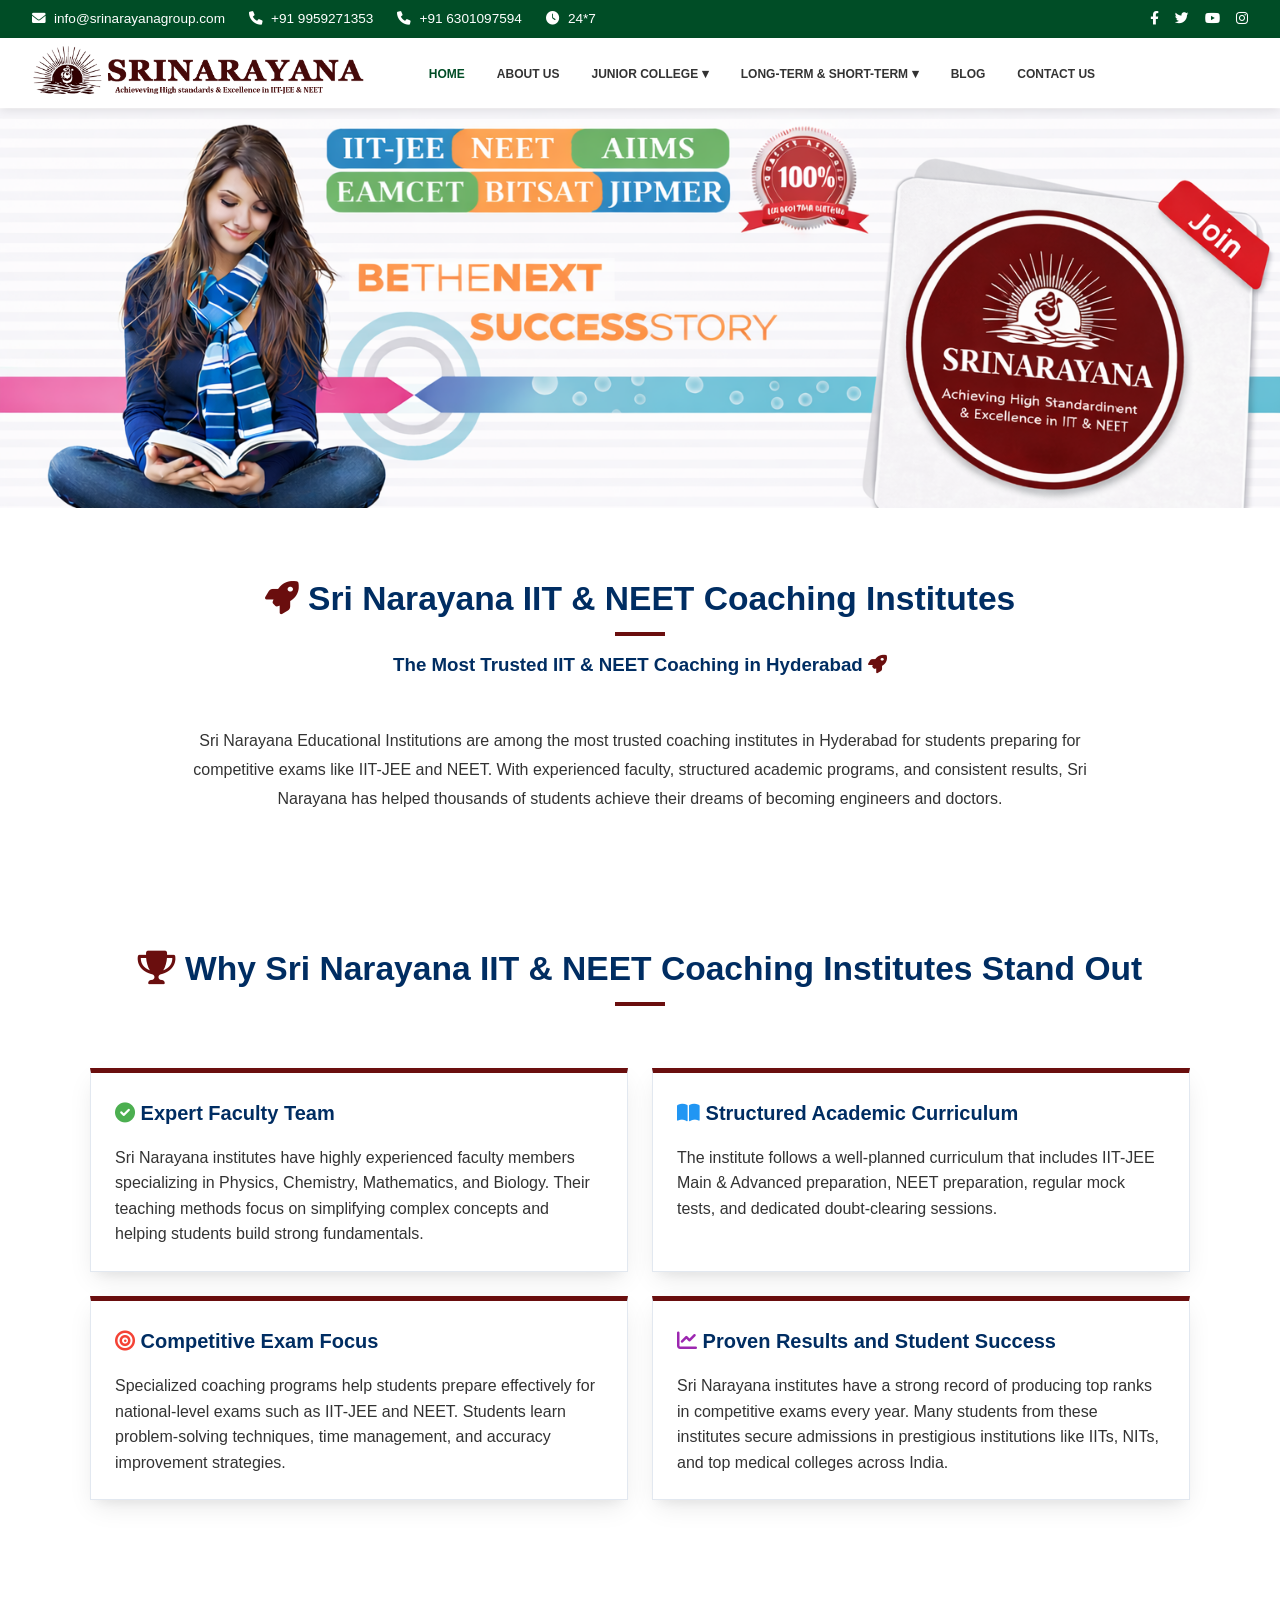
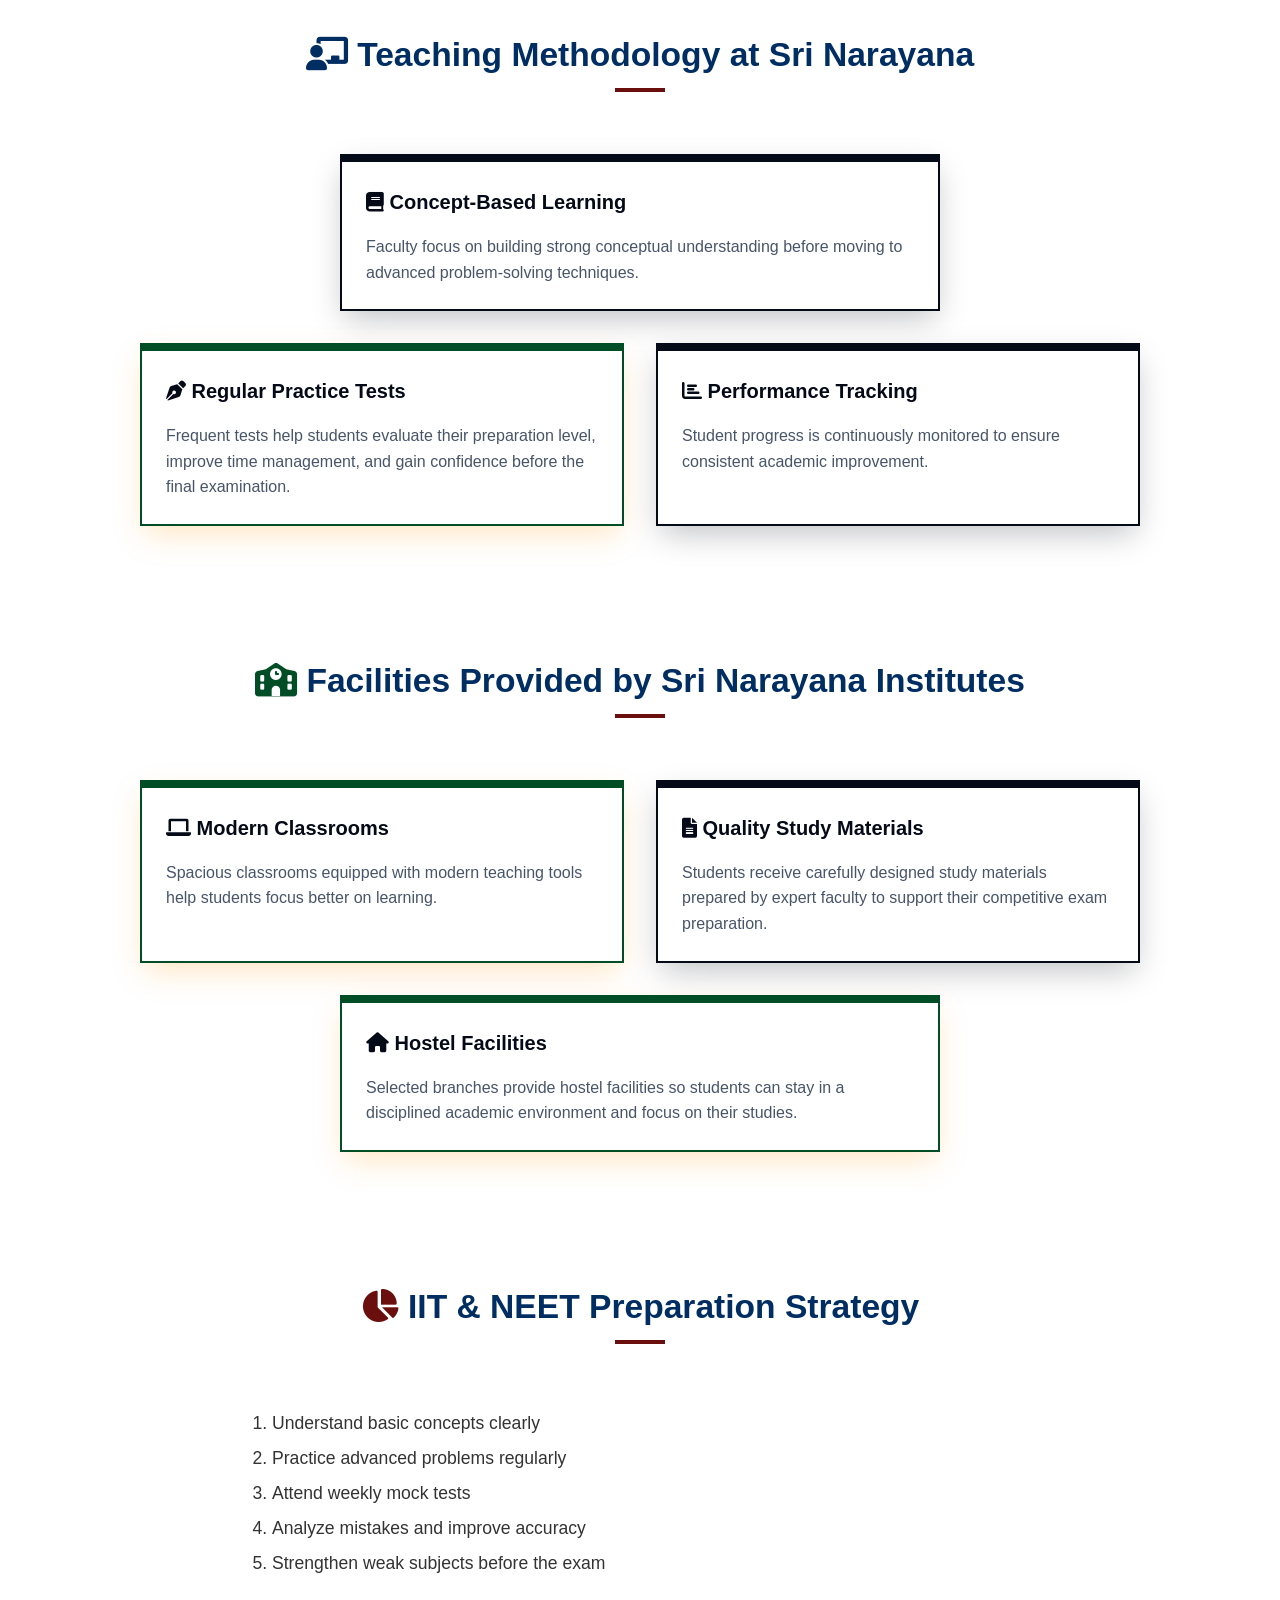
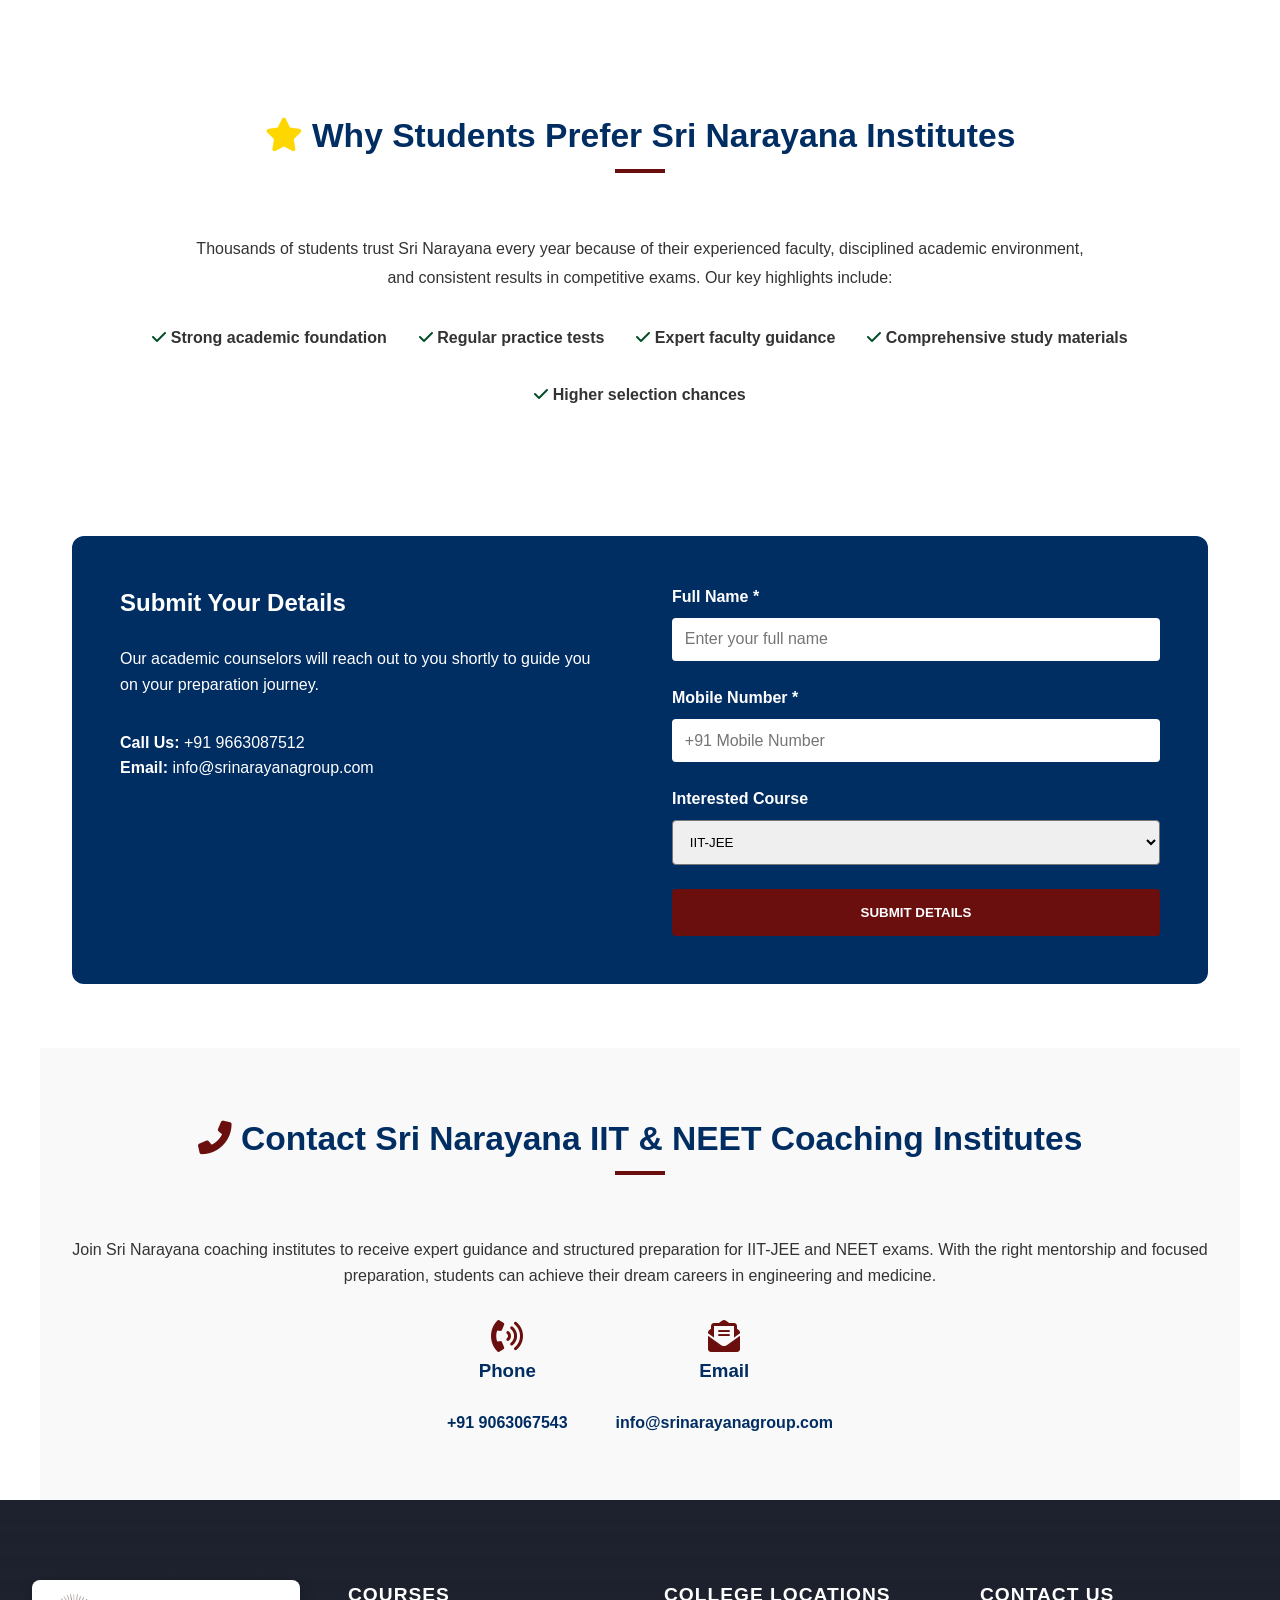
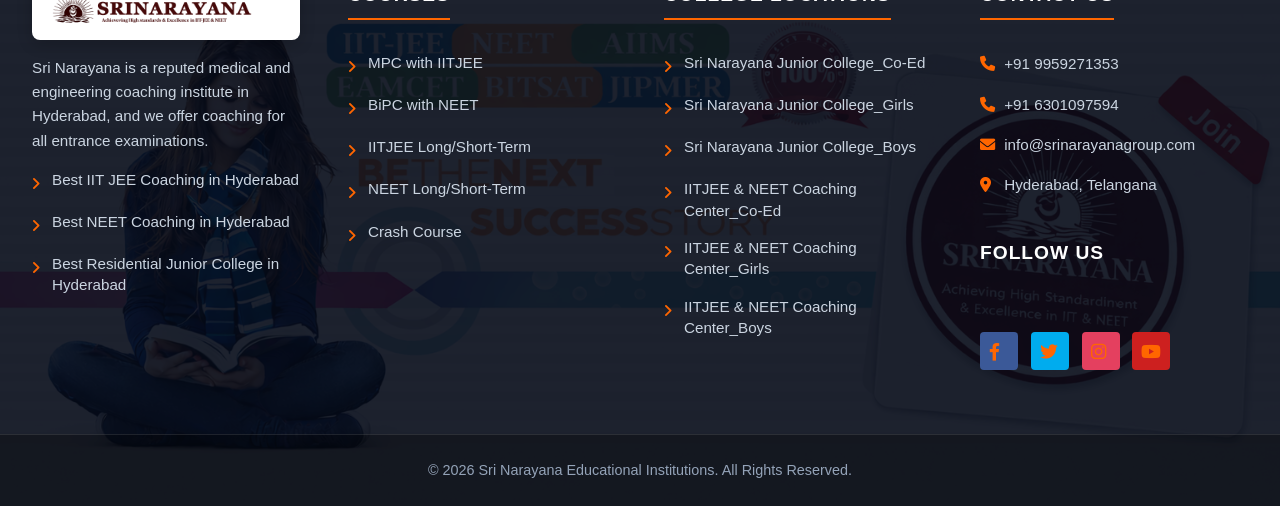
==== index.html @ d87f11bb "first commit" ====
<!DOCTYPE html>
<html lang="en">
<head>
    <meta charset="UTF-8">
    <meta name="viewport" content="width=device-width, initial-scale=1.0">
    <meta name="description" content="Sri Narayana IIT & NEET Coaching Institutes - The most trusted coaching center for IIT-JEE, NEET, and AIIMS in Hyderabad.">
    <title>Sri Narayana | Home - IIT & NEET Coaching Institutes</title>
    <link rel="stylesheet" href="styles.css">
    <!-- Font Awesome for Icons -->
    <link rel="stylesheet" href="https://cdnjs.cloudflare.com/ajax/libs/font-awesome/6.0.0/css/all.min.css">
</head>
<body>

    <!-- Top Info Bar -->
    <div class="top-bar">
        <div class="top-bar-container">
            <div class="top-bar-info">
                <span><i class="fas fa-envelope"></i> info@srinarayanagroup.com</span>
                <span><i class="fas fa-phone"></i> +91 9959271353</span>
                <span><i class="fas fa-phone"></i> +91 6301097594</span>
                <span><i class="fas fa-clock"></i> 24*7</span>
            </div>
            <div class="top-bar-social">
                <a href="#"><i class="fab fa-facebook-f"></i></a>
                <a href="#"><i class="fab fa-twitter"></i></a>
                <a href="#"><i class="fab fa-youtube"></i></a>
                <a href="#"><i class="fab fa-instagram"></i></a>
            </div>
        </div>
    </div>

    <!-- Header & Navigation -->
    <header>
        <div class="main-header">
            <div class="header-left">
                <div class="logo">
                    <a href="index.html">
                        <img src="assets/SRINARAYANA FULL NAME LOGO.png" alt="Sri Narayana All-in-one Logo">
                    </a>
                </div>
            </div>
            
            <!-- Mobile Join Button -->
            <a href="contact.html" class="m-join-btn">JOIN NOW</a>

            <div class="menu-toggle" id="mobile-menu">
                <span></span>
                <span></span>
                <span></span>
            </div>
            <nav>
                <ul class="nav-links">
                    <li><a href="index.html" class="active">Home</a></li>
                    <li><a href="about.html">About Us</a></li>
                    <li class="dropdown">
                        <a href="#">Junior College</a>
                        <div class="dropdown-content">
                            <a href="mpc-iit-jee.html">MPC (IIT-JEE)</a>
                            <a href="bipc-neet.html">BiPC (NEET)</a>
                            <a href="mec.html">MEC</a>
                        </div>
                    </li>
                    <li class="dropdown">
                        <a href="#">LONG-TERM & SHORT-TERM</a>
                        <div class="dropdown-content">
                            <a href="jee-long-term.html">JEE Long-Term</a>
                            <a href="neet-long-term.html">NEET Long-Term</a>
                            <a href="crash-course.html">Crash Course</a>
                        </div>
                    </li>
                    <li><a href="blog.html">Blog</a></li>
                    <li><a href="contact.html">Contact Us</a></li>
                </ul>
            </nav>
        </div>
    </header>

    <!-- Hero Section -->
    <section class="hero">
        <div class="hero-banner">
            <!-- Content overlay if needed -->
        </div>
    </section>

    <!-- Main Content -->
    <main>
        <section id="introduction">
            <div class="section-title">
                <h2><i class="fas fa-rocket" style="color: var(--accent-orange);"></i> Sri Narayana IIT & NEET Coaching Institutes</h2>
                <h3>The Most Trusted IIT & NEET Coaching in Hyderabad <i class="fas fa-rocket" style="color: var(--accent-orange);"></i></h3>
            </div>
            <p style="text-align: center; max-width: 900px; margin: 0 auto; line-height: 1.8;">
                Sri Narayana Educational Institutions are among the most trusted coaching institutes in Hyderabad for students preparing for competitive exams like IIT-JEE and NEET. With experienced faculty, structured academic programs, and consistent results, Sri Narayana has helped thousands of students achieve their dreams of becoming engineers and doctors.
            </p>
        </section>

        <!-- Features Grid -->
        <section id="features">
            <div class="section-title">
                <h2><i class="fas fa-trophy" style="color: var(--accent-orange);"></i> Why Sri Narayana IIT & NEET Coaching Institutes Stand Out</h2>
            </div>
            <div class="features-grid">
                <div class="feature-card">
                    <h3><i class="fas fa-check-circle" style="color: #4CAF50;"></i> Expert Faculty Team</h3>
                    <p>Sri Narayana institutes have highly experienced faculty members specializing in Physics, Chemistry, Mathematics, and Biology. Their teaching methods focus on simplifying complex concepts and helping students build strong fundamentals.</p>
                </div>
                <div class="feature-card">
                    <h3><i class="fas fa-book-open" style="color: #2196F3;"></i> Structured Academic Curriculum</h3>
                    <p>The institute follows a well-planned curriculum that includes IIT-JEE Main & Advanced preparation, NEET preparation, regular mock tests, and dedicated doubt-clearing sessions.</p>
                </div>
                <div class="feature-card">
                    <h3><i class="fas fa-bullseye" style="color: #f44336;"></i> Competitive Exam Focus</h3>
                    <p>Specialized coaching programs help students prepare effectively for national-level exams such as IIT-JEE and NEET. Students learn problem-solving techniques, time management, and accuracy improvement strategies.</p>
                </div>
                <div class="feature-card">
                    <h3><i class="fas fa-chart-line" style="color: #9c27b0;"></i> Proven Results and Student Success</h3>
                    <p>Sri Narayana institutes have a strong record of producing top ranks in competitive exams every year. Many students from these institutes secure admissions in prestigious institutions like IITs, NITs, and top medical colleges across India.</p>
                </div>
            </div>
        </section>

        <!-- Teaching Methodology -->
        <section id="methodology">
            <div class="section-title">
                <h2><i class="fas fa-chalkboard-teacher" style="color: var(--primary-blue);"></i> Teaching Methodology at Sri Narayana</h2>
            </div>
            <div class="grid-triangle-top">
                <div class="feature-card theme-sharp-blue">
                    <h3><i class="fas fa-book"></i> Concept-Based Learning</h3>
                    <p>Faculty focus on building strong conceptual understanding before moving to advanced problem-solving techniques.</p>
                </div>
                <div class="feature-card theme-sharp-orange">
                    <h3><i class="fas fa-pen-nib"></i> Regular Practice Tests</h3>
                    <p>Frequent tests help students evaluate their preparation level, improve time management, and gain confidence before the final examination.</p>
                </div>
                <div class="feature-card theme-sharp-blue">
                    <h3><i class="fas fa-chart-bar"></i> Performance Tracking</h3>
                    <p>Student progress is continuously monitored to ensure consistent academic improvement.</p>
                </div>
            </div>
        </section>

        <!-- Facilities Section -->
        <section id="facilities">
            <div class="section-title">
                <h2><i class="fas fa-school" style="color: var(--accent-green);"></i> Facilities Provided by Sri Narayana Institutes</h2>
            </div>
            <div class="grid-triangle-bottom">
                <div class="feature-card theme-sharp-orange">
                    <h3><i class="fas fa-laptop"></i> Modern Classrooms</h3>
                    <p>Spacious classrooms equipped with modern teaching tools help students focus better on learning.</p>
                </div>
                <div class="feature-card theme-sharp-blue">
                    <h3><i class="fas fa-file-alt"></i> Quality Study Materials</h3>
                    <p>Students receive carefully designed study materials prepared by expert faculty to support their competitive exam preparation.</p>
                </div>
                <div class="feature-card theme-sharp-orange">
                    <h3><i class="fas fa-home"></i> Hostel Facilities</h3>
                    <p>Selected branches provide hostel facilities so students can stay in a disciplined academic environment and focus on their studies.</p>
                </div>
            </div>
        </section>
        <!-- Preparation Strategy -->
        <section id="strategy">
            <div class="section-title">
                <h2><i class="fas fa-chart-pie" style="color: var(--accent-orange);"></i> IIT & NEET Preparation Strategy</h2>
            </div>
            <div style="max-width: 800px; margin: 0 auto;">
                <ol style="font-size: 1.1rem; line-height: 2; padding-left: 2rem;">
                    <li>Understand basic concepts clearly</li>
                    <li>Practice advanced problems regularly</li>
                    <li>Attend weekly mock tests</li>
                    <li>Analyze mistakes and improve accuracy</li>
                    <li>Strengthen weak subjects before the exam</li>
                </ol>
            </div>
        </section>

        <!-- Why Students Prefer -->
        <section id="prefer">
            <div class="section-title">
                <h2><i class="fas fa-star" style="color: #FFD700;"></i> Why Students Prefer Sri Narayana Institutes</h2>
            </div>
            <p style="text-align: center; max-width: 900px; margin: 0 auto; line-height: 1.8;">
                Thousands of students trust Sri Narayana every year because of their experienced faculty, disciplined academic environment, and consistent results in competitive exams.
                Our key highlights include:
            </p>
            <ul style="display: flex; flex-wrap: wrap; justify-content: center; gap: 2rem; list-style: none; margin-top: 2rem; font-weight: 600;">
                <li><i class="fas fa-check" style="color: var(--accent-green);"></i> Strong academic foundation</li>
                <li><i class="fas fa-check" style="color: var(--accent-green);"></i> Regular practice tests</li>
                <li><i class="fas fa-check" style="color: var(--accent-green);"></i> Expert faculty guidance</li>
                <li><i class="fas fa-check" style="color: var(--accent-green);"></i> Comprehensive study materials</li>
                <li><i class="fas fa-check" style="color: var(--accent-green);"></i> Higher selection chances</li>
            </ul>
        </section>

        <!-- Lead Generation Form -->
        <section id="register">
            <div class="contact-container">
                <div class="contact-info">
                    <h2>Submit Your Details</h2>
                    <p>Our academic counselors will reach out to you shortly to guide you on your preparation journey.</p>
                    <div style="margin-top: 2rem;">
                        <p><strong>Call Us:</strong> +91 9663087512</p>
                        <p><strong>Email:</strong> info@srinarayanagroup.com</p>
                    </div>
                </div>
                <form id="leadForm" class="registration-form">
                    <div class="form-group">
                        <label for="fullName">Full Name *</label>
                        <input type="text" id="fullName" name="fullName" placeholder="Enter your full name" required>
                    </div>
                    <div class="form-group">
                        <label for="mobileNumber">Mobile Number *</label>
                        <input type="tel" id="mobileNumber" name="mobileNumber" placeholder="+91 Mobile Number" required>
                    </div>
                    <div class="form-group">
                        <label for="course">Interested Course</label>
                        <select id="course" name="course" style="padding: 0.8rem; border-radius: 4px;">
                            <option value="IIT-JEE">IIT-JEE</option>
                            <option value="NEET">NEET</option>
                            <option value="Foundation">Foundation (8th-10th)</option>
                        </select>
                    </div>
                    <button type="submit" class="btn-submit">Submit Details</button>
                    <p id="formFeedback" style="display: none; color: #4CAF50; font-weight: bold; margin-top: 1rem;"></p>
                </form>
            </div>
        </section>

        <!-- Bottom Contact Details -->
        <section id="bottom-contact" style="background-color: var(--bg-gray); text-align: center;">
            <div class="section-title">
                <h2><i class="fas fa-phone-alt" style="color: var(--accent-orange);"></i> Contact Sri Narayana IIT & NEET Coaching Institutes</h2>
            </div>
            <p style="margin-bottom: 2rem;">Join Sri Narayana coaching institutes to receive expert guidance and structured preparation for IIT-JEE and NEET exams. With the right mentorship and focused preparation, students can achieve their dream careers in engineering and medicine.</p>
            
            <div class="contact-info-footer" style="display: flex; justify-content: center; gap: 3rem; flex-wrap: wrap;">
                <div>
                    <i class="fas fa-phone-volume" style="font-size: 2rem; color: var(--accent-orange);"></i>
                    <h3>Phone</h3>
                    <p><a href="tel:+919063067543" style="color: var(--primary-blue); text-decoration: none; font-weight: 700;">+91 9063067543</a></p>
                </div>
                <div>
                    <i class="fas fa-envelope-open-text" style="font-size: 2rem; color: var(--accent-orange);"></i>
                    <h3>Email</h3>
                    <p><a href="mailto:info@srinarayanagroup.com" style="color: var(--primary-blue); text-decoration: none; font-weight: 700;">info@srinarayanagroup.com</a></p>
                </div>
            </div>
        </section>
    </main>

    <!-- Footer -->
    <footer>
        <div class="footer-content">
            <!-- Column 1 -->
            <div class="footer-section">
                <div class="footer-logo">
                    <img src="assets/SRINARAYANA FULL NAME LOGO.png" alt="Sri Narayana All-in-one Logo">
                </div>
                <p>Sri Narayana is a reputed medical and engineering coaching institute in Hyderabad, and we offer coaching for all entrance examinations.</p>
                <ul>
                    <li><a href="#">Best IIT JEE Coaching in Hyderabad</a></li>
                    <li><a href="#">Best NEET Coaching in Hyderabad</a></li>
                    <li><a href="#">Best Residential Junior College in Hyderabad</a></li>
                </ul>
            </div>
            
            <!-- Column 2 -->
            <div class="footer-section">
                <h3>Courses</h3>
                <ul>
                    <li><a href="mpc-iit-jee.html">MPC with IITJEE</a></li>
                    <li><a href="bipc-neet.html">BiPC with NEET</a></li>
                    <li><a href="jee-long-term.html">IITJEE Long/Short-Term</a></li>
                    <li><a href="neet-long-term.html">NEET Long/Short-Term</a></li>
                    <li><a href="crash-course.html">Crash Course</a></li>
                </ul>
            </div>
            
            <!-- Column 3 -->
            <div class="footer-section">
                <h3>College Locations</h3>
                <ul>
                    <li><a href="#">Sri Narayana Junior College_Co-Ed</a></li>
                    <li><a href="#">Sri Narayana Junior College_Girls</a></li>
                    <li><a href="#">Sri Narayana Junior College_Boys</a></li>
                    <li><a href="#">IITJEE & NEET Coaching Center_Co-Ed</a></li>
                    <li><a href="#">IITJEE & NEET Coaching Center_Girls</a></li>
                    <li><a href="#">IITJEE & NEET Coaching Center_Boys</a></li>
                </ul>
            </div>
            
            <!-- Column 4 -->
            <div class="footer-section">
                <h3>Contact Us</h3>
                <p><i class="fas fa-phone"></i> +91 9959271353</p>
                <p><i class="fas fa-phone"></i> +91 6301097594</p>
                <p><i class="fas fa-envelope"></i> info@srinarayanagroup.com</p>
                <p><i class="fas fa-map-marker-alt"></i> Hyderabad, Telangana</p>
                
                <h3 style="margin-top: 1.5rem; border-bottom: none;">Follow Us</h3>
                <div class="footer-social">
                    <a href="#" class="fb"><i class="fab fa-facebook-f"></i></a>
                    <a href="#" class="tw"><i class="fab fa-twitter"></i></a>
                    <a href="#" class="ins"><i class="fab fa-instagram"></i></a>
                    <a href="#" class="yt"><i class="fab fa-youtube"></i></a>
                </div>
            </div>
        </div>
        <div class="footer-bottom">
            <p>&copy; 2026 Sri Narayana Educational Institutions. All Rights Reserved.</p>
        </div>
    </footer>

    <!-- Sticky Bottom Navigation (Mobile Only) -->
    <div class="bottom-nav">
        <a href="index.html" class="bottom-nav-item">
            <i class="fas fa-home"></i>
            <span>Home</span>
        </a>
        <a href="about.html" class="bottom-nav-item">
            <i class="fas fa-info-circle"></i>
            <span>About</span>
        </a>
        <a href="mpc-iit-jee.html" class="bottom-nav-item">
            <i class="fas fa-university"></i>
            <span>Junior College</span>
        </a>
        <a href="crash-course.html" class="bottom-nav-item">
            <i class="fas fa-bolt"></i>
            <span>Short Term</span>
        </a>
        <a href="jee-long-term.html" class="bottom-nav-item">
            <i class="fas fa-calendar-alt"></i>
            <span>Long Term</span>
        </a>
    </div>

    <script src="script.js"></script>
</body>
</html>
---- styles.css ----
/* 
   Sri Narayana Coaching Institute
   Global Application Styles
   Version: 1.0.0
   Author: Antigravity AI
*/

:root {
    --primary-blue: #002D62;      /* Deep Navy Blue */
    --accent-red: #6A0E0E;        /* Changed to Orange as per request */
    --accent-orange: #6A0E0E;    /* Bright Orange */
    --accent-green: #004D26;     /* RankRidge Style Green */
    --text-dark: #333333;
    --text-light: #F5F5F5;
    --bg-white: #FFFFFF;
    --bg-gray: #F9F9F9;
    --transition: all 0.3s ease;
}

* {
    margin: 0;
    padding: 0;
    box-sizing: border-box;
    font-family: 'Segoe UI', Tahoma, Geneva, Verdana, sans-serif;
}

body {
    background-color: var(--bg-white);
    color: var(--text-dark);
    line-height: 1.6;
    overflow-x: hidden; /* Added to support full-width 100vw banners without horizontal scroll */
}

/* Top Bar Styles */
.top-bar {
    background-color: var(--accent-green);
    color: white;
    padding: 0.5rem 2rem;
    font-size: 0.85rem;
}

.top-bar-container {
    max-width: 1300px;
    margin: 0 auto;
    display: flex;
    justify-content: space-between;
    align-items: center;
}

.top-bar-info {
    display: flex;
    gap: 1.5rem;
}

.top-bar-info span {
    display: flex;
    align-items: center;
    gap: 0.5rem;
}

.top-bar-social {
    display: flex;
    gap: 1rem;
}

.top-bar-social a {
    color: white;
    text-decoration: none;
    transition: var(--transition);
}

.top-bar-social a:hover {
    color: var(--accent-orange);
}

.mobile-header-info {
    display: none;
}

/* Header & Navigation Layout */
header {
    background-color: var(--bg-white);
    box-shadow: 0 2px 10px rgba(0,0,0,0.1);
    position: sticky;
    top: 0;
    z-index: 1000;
}

/* Join Now Button - Hidden on Desktop, Shown only on Mobile */
.m-join-btn {
    display: none;
}

.main-header {
    display: flex;
    justify-content: flex-start; /* Changed from space-between to move items left */
    align-items: center;
    max-width: 100%;
    margin: 0 auto;
    padding: 0 2rem;
    height: 70px;
    gap: 4rem; /* Gap between logo and navigation */
}

.header-left {
    display: flex;
    align-items: center;
    gap: 2rem;
}

.contact-highlight {
    display: flex;
    align-items: center;
    gap: 0.5rem;
    padding-left: 1rem;
    border-left: 1px solid #ddd;
    white-space: nowrap;
    font-size: 0.8rem; /* Reduced size */
}

.contact-highlight i {
    font-size: 1.2rem;
    color: var(--accent-green);
}

.contact-text small {
    display: block;
    font-weight: 600;
    color: #666;
}

.contact-text span {
    font-weight: 800;
    color: var(--primary-blue);
}

nav {
    display: flex;
    align-items: center;
}

.logo a {
    display: flex;
    align-items: center;
    gap: 0.5rem;
    text-decoration: none;
    white-space: nowrap;
}

.logo img {
    height: 60px; /* Neat size */
    width: auto;
    margin: 0;
    position: relative;
    top: 0;
}

.logo span {
    font-size: 1.6rem !important; /* Slightly smaller text to fit line */
}

.nav-links {
    display: flex;
    list-style: none;
    gap: 2rem; /* Increased gap for neatness */
}

.nav-links a {
    text-decoration: none;
    color: var(--text-dark);
    font-weight: 700;
    text-transform: uppercase;
    font-size: 0.75rem; /* Reduced font size for buttons */
    transition: var(--transition);
    padding: 0.5rem 0;
}

.nav-links a:hover, .nav-links a.active {
    color: var(--accent-green);
}

/* Dropdown Menu Styles */
.dropdown {
    position: relative;
}

.dropdown-content {
    display: none;
    position: absolute;
    background-color: white;
    min-width: 200px;
    box-shadow: 0px 8px 16px 0px rgba(0,0,0,0.2);
    z-index: 1;
    top: 100%;
}

.dropdown-content a {
    color: var(--text-dark);
    padding: 12px 16px;
    text-decoration: none;
    display: block;
    text-transform: none;
    border-bottom: 1px solid #eee;
}

.dropdown-content a:hover {
    background-color: var(--bg-gray);
    color: var(--accent-green);
}

.dropdown:hover .dropdown-content {
    display: block;
}

.dropdown > a::after {
    content: ' \25BE'; /* Down arrow */
    font-size: 0.8rem;
}

/* --- Mobile Menu Toggle --- */
.menu-toggle {
    display: none;
    flex-direction: column;
    justify-content: space-between;
    width: 30px;
    height: 21px;
    cursor: pointer;
    z-index: 1001;
}

.menu-toggle span {
    display: block;
    height: 3px;
    width: 100%;
    background-color: var(--primary-blue);
    border-radius: 3px;
    transition: var(--transition);
}

.menu-toggle {
    transition: var(--transition);
}

.menu-toggle.active {
    position: fixed;
    right: 15px;
    top: 20px;
    z-index: 2500;
}

.menu-toggle.active span {
    background-color: #ffffff; /* Must be white to see against dark menu bg */
}

.menu-toggle.active span:nth-child(1) {
    transform: translateY(8px) rotate(45deg);
}

.menu-toggle.active span:nth-child(2) {
    opacity: 0;
    transform: scaleX(0);
}

.menu-toggle.active span:nth-child(3) {
    transform: translateY(-8px) rotate(-45deg);
}

/* Sticky Header Modifier */
header.sticky {
    height: 60px;
}

header.sticky .logo img {
    height: 50px;
    top: 0;
}


/* Sections */
section {
    padding: 4rem 2rem;
    max-width: 1200px;
    margin: 0 auto;
}

/* Hero Section */
.hero {
    padding: 0;
    max-width: 100%;
}

.hero-banner {
    width: 100%;
    height: 400px;
    background: url('assets/sri-narayana-banner-image.png') center/cover no-repeat;
    display: flex;
    align-items: center;
    justify-content: center;
    position: relative;
}

/* Shared Page Hero Styles */
.page-hero {
    position: relative;
    padding: 60px 20px;
    background: url('assets/sri-narayana-banner-image.png') center/cover no-repeat;
    color: white;
    text-align: center;
    overflow: hidden;
    margin-bottom: 30px;
    width: 100%; /* Spans full width of main container */
    max-width: 100%; /* Overrides the 1200px global section limit */
    margin: 0; /* Align to the very left edge */
    border: none;
    box-sizing: border-box;
}

.page-hero::before {
    content: '';
    position: absolute;
    top: 0;
    left: 0;
    width: 100%;
    height: 100%;
    background: rgba(0, 45, 98, 0.85); /* Increased blue intensity/opacity */
    z-index: 1;
}

.page-hero .hero-content {
    position: relative;
    z-index: 2;
}

/* Orange Hero Modifier */
.page-hero.hero-orange::before {
    background: rgba(255, 152, 0, 0.85); /* Orange overlay */
}

/* Blog Specific Split Hero */
.blog-hero-split {
    display: flex;
    height: 420px;
    padding: 0 !important;
    overflow: hidden;
    margin-bottom: 3rem;
    position: relative;
    width: 100%;
    max-width: 100%;
    border: none; /* Removing border for clean edge-to-edge look */
}

.blog-hero-left {
    flex: 0 0 65%;
    background: var(--primary-blue);
    display: flex;
    flex-direction: column;
    justify-content: center;
    padding: 0 4rem;
    color: white;
}

.blog-hero-right {
    flex: 0 0 35%;
    background: var(--accent-orange);
    display: flex;
    align-items: center;
    justify-content: center;
    padding: 0; /* Back to zero padding */
    position: relative;
    overflow: hidden;
}

.blog-hero-brand {
    display: flex;
    flex-direction: column;
    align-items: center;
    justify-content: center;
    width: 100%;
    height: 100%;
}

.blog-hero-brand img {
    width: 100%;
    height: 100%;
    object-fit: contain;
    transform: scale(1.15); /* Restored large scale */
    transform-origin: bottom center;
    filter: drop-shadow(0 15px 30px rgba(0,0,0,0.3));
}

.blog-hero-text {
    position: absolute;
    bottom: 20px;
    left: 50%;
    transform: translateX(-50%);
    font-size: 1.5rem;
    font-weight: 900;
    color: var(--primary-blue);
    letter-spacing: 2px; /* Slightly reduced to fit in one line */
    text-shadow: 2px 2px 5px rgba(255,255,255,0.4);
    z-index: 2;
    white-space: nowrap; /* Forces text into a single line */
}

/* Standard Heading */
h1, h2, h3 {
    color: var(--primary-blue);
    margin-bottom: 1.5rem;
}

.section-title {
    text-align: center;
    margin-bottom: 3rem;
}

.section-title h2 {
    font-size: 2.1rem; /* Reduced font size for one-line heading */
    position: relative;
    display: inline-block;
    white-space: nowrap; /* Forced one line */
}

.section-title h2::after {
    content: '';
    width: 50px;
    height: 4px;
    background: var(--accent-red);
    position: absolute;
    bottom: -10px;
    left: 50%;
    transform: translateX(-50%);
}

/* Feature Cards */
.features-grid {
    display: grid;
    grid-template-columns: repeat(2, 1fr); /* Forced 2*2 grid */
    gap: 1.5rem; /* Reduced gap for compactness */
    max-width: 1100px;
    margin: 0 auto;
}

.feature-card {
    background: #ffffff;
    padding: 1.5rem; /* Reduced padding for compactness */
    border-radius: 0; /* Forced sharp borders across all sections */
    border: 1px solid #e2e8f0;
    border-top: 5px solid var(--accent-orange); /* Default elevated top border */
    transition: var(--transition);
    box-shadow: 0 10px 25px -5px rgba(0, 0, 0, 0.1), 0 8px 10px -6px rgba(0, 0, 0, 0.05); /* Increased card shadow */
}

.feature-card:hover {
    transform: translateY(-5px);
    box-shadow: 0 20px 40px -5px rgba(0, 0, 0, 0.15);
}

.feature-card h3 {
    margin-bottom: 1rem;
    font-size: 1.25rem;
}

/* Triangle Grid Layouts */
.grid-triangle-top, .grid-triangle-bottom {
    display: grid;
    grid-template-columns: 1fr 1fr;
    gap: 2rem;
    max-width: 1000px;
    margin: 0 auto;
}

.grid-triangle-top .feature-card:first-child {
    grid-column: 1 / span 2;
    justify-self: center;
    width: 100%;
    max-width: 600px;
}

.grid-triangle-bottom .feature-card:last-child {
    grid-column: 1 / span 2;
    justify-self: center;
    width: 100%;
    max-width: 600px;
}

/* Sharp Theme - Blue and Yellow Borders Only */
.theme-sharp-blue {
    background-color: #ffffff !important;
    color: #475569 !important;
    border-radius: 0 !important;
    border: 2px solid #050a18 !important;
    border-top: 8px solid #050a18 !important; /* Elevated top border */
    box-shadow: 0 12px 30px -5px rgba(5, 10, 24, 0.25);
}

.theme-sharp-blue h3 {
    color: #050a18 !important;
}

.theme-sharp-blue p {
    color: #475569 !important;
}

.theme-sharp-orange {
    background-color: #ffffff !important;
    color: #475569 !important;
    border-radius: 0 !important;
    border: 2px solid #004D26 !important;
    border-top: 8px solid #004D26 !important; /* Elevated orange top border */
    box-shadow: 0 12px 30px -5px rgba(255, 152, 0, 0.25);
}

.theme-sharp-orange h3 {
    color: #050a18 !important;
}

.theme-sharp-orange p {
    color: #475569 !important;
}

/* Mobile Fallback for Triangle grids */
@media (max-width: 768px) {
    .grid-triangle-top, .grid-triangle-bottom {
        grid-template-columns: 1fr;
    }
    .grid-triangle-top .feature-card:first-child,
    .grid-triangle-bottom .feature-card:last-child {
        grid-column: auto;
        max-width: 100%;
    }
}

/* Form Styles */
.contact-container {
    display: grid;
    grid-template-columns: 1fr 1fr;
    gap: 4rem;
    background: var(--primary-blue);
    color: white;
    padding: 3rem;
    border-radius: 12px;
}

.contact-info h2, .contact-info p {
    color: white;
}

.registration-form {
    display: flex;
    flex-direction: column;
    gap: 1.5rem;
}

.form-group {
    display: flex;
    flex-direction: column;
}

.form-group label {
    margin-bottom: 0.5rem;
    font-weight: 600;
}

.form-group input, .form-group textarea {
    padding: 0.8rem;
    border: none;
    border-radius: 4px;
    font-size: 1rem;
}

.btn-submit {
    background-color: var(--accent-red);
    color: white;
    padding: 1rem;
    border: none;
    border-radius: 4px;
    font-weight: 700;
    cursor: pointer;
    text-transform: uppercase;
    transition: var(--transition);
}

.btn-submit:hover {
    background-color: #b71c1c;
}

/* Footer Styles */
footer {
    position: relative;
    background: #050a18 url('assets/sri-narayana-banner-image.png') center/cover no-repeat;
    color: white;
    padding: 5rem 0 0 0;
    overflow: hidden;
}

footer::before {
    content: '';
    position: absolute;
    top: 0;
    left: 0;
    width: 100%;
    height: 100%;
    background: rgba(5, 10, 24, 0.9); /* Deep Navy Overlay */
    z-index: 1;
}

.footer-content {
    position: relative;
    z-index: 2;
    max-width: 1300px;
    margin: 0 auto;
    padding: 0 2rem;
    display: grid;
    grid-template-columns: repeat(4, 1fr);
    gap: 3rem;
    margin-bottom: 2rem;
}

.footer-section {
    display: flex;
    flex-direction: column;
}

.footer-section h3 {
    color: #fff;
    font-size: 1.2rem;
    font-weight: 700;
    margin-bottom: 2rem;
    padding-bottom: 0.5rem;
    border-bottom: 2px solid #ff6600; /* Orange underlines */
    width: fit-content;
    text-transform: uppercase;
    letter-spacing: 1px;
}

.footer-logo {
    background: #ffffff;
    padding: 12px 20px;
    border-radius: 8px;
    display: inline-block;
    margin-bottom: 1rem;
    box-shadow: 0 4px 15px rgba(0,0,0,0.2);
}

.footer-logo img {
    width: 200px;
    height: auto;
    object-fit: contain;
    display: block;
}

.footer-section p {
    color: #cbd5e1;
    font-size: 0.95rem;
    margin-bottom: 1rem;
    line-height: 1.6;
}

.footer-section ul {
    list-style: none;
    padding: 0;
}

.footer-section ul li {
    margin-bottom: 1rem;
    display: flex;
    align-items: flex-start;
    gap: 12px;
}

.footer-section ul li::before {
    content: '\f105'; /* Chevron right */
    font-family: 'Font Awesome 6 Free';
    font-weight: 900;
    color: #ff6600;
    font-size: 0.9rem;
    margin-top: 3px;
}

.footer-section ul li a {
    color: #cbd5e1;
    text-decoration: none;
    transition: var(--transition);
    font-size: 0.95rem;
    line-height: 1.4;
}

.footer-section ul li a:hover {
    color: #ff6600;
    padding-left: 5px;
}

.footer-section i {
    color: #ff6600;
    width: 20px;
}

.footer-social {
    display: flex;
    gap: 0.8rem;
    margin-top: 1.5rem;
}

.footer-social a {
    width: 38px;
    height: 38px;
    display: flex;
    align-items: center;
    justify-content: center;
    color: white;
    text-decoration: none;
    border-radius: 4px; /* Square icons */
    font-size: 1.1rem;
    transition: var(--transition);
}

.footer-social a.fb { background: #3b5998; }
.footer-social a.tw { background: #00acee; }
.footer-social a.ins { background: #e4405f; }
.footer-social a.yt { background: #cd201f; }

.footer-social a:hover {
    transform: translateY(-3px);
    opacity: 0.9;
}

.footer-bottom {
    position: relative;
    z-index: 2;
    background: rgba(0, 0, 0, 0.3);
    padding: 1.5rem 2rem;
    margin-top: 4rem;
    text-align: center;
    font-size: 0.9rem;
    color: #94a3b8;
    border-top: 1px solid rgba(255, 255, 255, 0.1);
}

.footer-bottom p {
    margin: 0;
}

@media (max-width: 992px) {
    .footer-content {
        grid-template-columns: repeat(2, 1fr);
    }
}

@media (max-width: 600px) {
    .footer-content {
        grid-template-columns: 1fr;
    }
}

/* Blog Page Styles */
.blog-container {
    max-width: 1100px;
    margin: 4rem auto;
    padding: 0 1rem;
}

.blog-list {
    display: grid;
    grid-template-columns: repeat(2, 1fr); /* 2-column grid as shown in screenshot */
    gap: 2.5rem; /* Spacious gap */
}

.blog-card {
    display: flex;
    flex-direction: column; /* Vertical layout: Image on top */
    background: #fff;
    border: 1px solid #edf2f7;
    border-radius: 0; 
    overflow: hidden;
    transition: var(--transition);
    box-shadow: 0 10px 25px -5px rgba(0, 0, 0, 0.1), 0 8px 10px -6px rgba(0, 0, 0, 0.05);
}

.blog-card:hover {
    transform: translateY(-8px);
    box-shadow: 0 20px 40px -5px rgba(0, 0, 0, 0.15);
}

.blog-image {
    width: 100%;
    height: 200px; /* Consistent height for images */
    background: #f8fafc;
    overflow: hidden;
    border-bottom: 1px solid #edf2f7;
}

.blog-image img {
    width: 100%;
    height: 100%;
    object-fit: cover; /* Ensures images fill space without distortion */
    transition: var(--transition);
}

.blog-card:hover .blog-image img {
    transform: scale(1.05); /* Subtle zoom on hover */
}

.blog-content {
    padding: 1.5rem;
    display: flex;
    flex-direction: column;
    flex: 1;
}

.blog-title {
    font-size: 1.15rem;
    color: #ff6600; /* Orange color for titles as requested */
    font-weight: 700;
    margin-bottom: 1rem;
    line-height: 1.4;
    min-height: 3.2rem; /* Keep titles aligned */
}

.blog-excerpt {
    font-size: 0.9rem;
    color: #475569;
    line-height: 1.6;
    margin-bottom: 1.5rem;
    display: -webkit-box;
    -webkit-line-clamp: 3;
    -webkit-box-orient: vertical;
    overflow: hidden;
}

.read-more-btn {
    align-self: flex-start;
    background: #fff5eb; /* Light orange background */
    color: #ff6600;
    padding: 0.6rem 1.2rem;
    border: 1px solid #fee2e2;
    text-decoration: none;
    font-weight: 700;
    font-size: 0.8rem;
    text-transform: capitalize;
    display: flex;
    align-items: center;
    gap: 0.5rem;
    transition: var(--transition);
}

.read-more-btn:hover {
    background: #ff6600;
    color: #fff;
}

.read-more-btn:hover {
    color: #ff9800;
    gap: 0.8rem;
}

/* Mobile Blog view */
@media (max-width: 768px) {
    .blog-card {
        flex-direction: column;
    }
    .blog-image-placeholder {
        flex: 0 0 180px;
        border-right: none;
        border-bottom: 1px solid #e2e8f0;
    }
}

/* Methodology Card Styles */
.methodology-card {
    position: relative;
    max-width: 850px;
    margin: 4rem auto;
    padding: 3.5rem;
    background: #ffffff;
    box-shadow: 0 30px 60px -12px rgba(0, 45, 98, 0.15), 0 18px 36px -18px rgba(0, 0, 0, 0.2); /* Strong, visible shadow */
    border: 1px solid #f1f5f9;
    line-height: 1.8;
}

.methodology-card ul {
    margin: 2rem 0 0 0;
    padding-left: 1.5rem;
    list-style: none;
}

.methodology-card ul li {
    margin-bottom: 1.2rem;
    position: relative;
    color: #475569;
}

.methodology-card ul li::before {
    content: '\f058'; /* Fontawesome check circle */
    font-family: 'Font Awesome 6 Free';
    font-weight: 900;
    position: absolute;
    left: -1.7rem;
    color: var(--accent-orange);
}

/* Orange L-shape (Top-Left) */
.methodology-card::before {
    content: '';
    position: absolute;
    top: -12px;
    left: -12px;
    width: 60px;
    height: 60px;
    border-top: 10px solid var(--accent-orange);
    border-left: 10px solid var(--accent-orange);
    z-index: 1;
}

/* Blue L-shape (Bottom-Right) */
.methodology-card::after {
    content: '';
    position: absolute;
    bottom: -12px;
    right: -12px;
    width: 60px;
    height: 60px;
    border-bottom: 10px solid var(--primary-blue);
    border-right: 10px solid var(--primary-blue);
    z-index: 1;
}

/* Mobile responsive adjustments */
@media (max-width: 768px) {
    .methodology-card {
        padding: 2rem;
        margin: 2rem 1rem;
    }
    .methodology-card::before, .methodology-card::after {
        width: 40px;
        height: 40px;
        border-width: 6px;
    }
}

/* --- Course Success Hero Section (Rankers + Form) --- */
.course-success-section {
    background: linear-gradient(135deg, #f8faff 0%, #eef2ff 100%);
    padding: 60px 20px;
    width: 100%;
}

.success-container {
    max-width: 1200px;
    margin: 0 auto;
    display: grid;
    grid-template-columns: 1fr 320px; /* Reduced form column wrap */
    gap: 40px;
    align-items: start;
}

.rankers-display {
    min-width: 0;
}

.inquiry-panel {
    background: #ffffff;
    padding: 25px;
    border-radius: 10px;
    box-shadow: 0 10px 30px rgba(0, 45, 98, 0.08);
    border-top: 4px solid var(--accent-orange);
    margin-top: 60px; /* Moved down to clear heading */
}

.inquiry-panel h3 {
    font-size: 1.2rem; /* Smaller heading */
    margin-bottom: 1rem !important;
}

.ranker-grid {
    display: grid;
    grid-template-columns: repeat(3, 1fr);
    gap: 15px;
    margin-top: 25px;
}


@media (max-width: 1100px) {
    .success-container {
        grid-template-columns: 1fr;
        gap: 40px;
    }
    .ranker-grid {
        grid-template-columns: repeat(2, 1fr);
    }
    .inquiry-panel {
        max-width: 500px;
        margin: 0 auto;
    }
}

@media (max-width: 600px) {
    .ranker-grid {
        grid-template-columns: 1fr;
    }
}

.ranker-card {
    background: white;
    border-radius: 10px;
    overflow: hidden;
    box-shadow: 0 5px 15px rgba(0,0,0,0.05);
    text-align: center;
    border: 1px solid #eef2ff;
}

.ranker-photo {
    width: 100%;
    height: 160px;
    background: #f1f5f9;
    display: flex;
    align-items: center;
    justify-content: center;
}

.ranker-photo img {
    max-width: 100%;
    max-height: 100%;
    object-fit: cover;
}

.ranker-info {
    padding: 15px;
}

.ranker-rank {
    background: var(--accent-orange);
    color: white;
    padding: 3px 12px;
    border-radius: 20px;
    font-size: 0.8rem;
    font-weight: 700;
}

.inquiry-form-mini .form-group {
    margin-bottom: 12px; /* Smaller gaps */
}

.inquiry-form-mini input, .inquiry-form-mini select {
    width: 100%;
    padding: 8px 12px; /* Smaller padding */
    border: 1px solid #e2e8f0;
    border-radius: 6px;
    background: #fcfdfe;
    font-size: 0.9rem; /* Smaller text */
}

.inquiry-form-mini .cta-btn {
    padding: 10px;
    font-size: 0.95rem;
}

/* --- Coaching Techniques Section --- */
.techniques-section {
    background: white;
    padding: 80px 20px;
}

.technique-grid {
    display: grid;
    grid-template-columns: repeat(3, 1fr);
    gap: 30px;
    max-width: 1200px;
    margin: 40px auto 0;
}

.technique-card {
    padding: 40px;
    text-align: center;
    border: 2px dashed #cbd5e1;
    border-radius: 12px;
    transition: var(--transition);
}

.technique-card:hover {
    border-color: var(--accent-orange);
    background: #fffcf5;
    transform: translateY(-5px);
}

.technique-card i {
    font-size: 40px;
    color: var(--primary-blue);
    margin-bottom: 20px;
}

/* --- Reviews Section --- */
.reviews-grid {
    display: grid;
    grid-template-columns: repeat(3, 1fr);
    gap: 30px;
    max-width: 1200px;
    margin: 40px auto;
    padding: 0 20px;
}

.review-card {
    background: white;
    padding: 30px;
    border-radius: 12px;
    box-shadow: 0 10px 30px rgba(0,0,0,0.05);
    border: 1px solid #f1f5f9;
}

/* --- Global Mobile Optimization --- */
@media (max-width: 992px) {
    .main-header {
        justify-content: space-between;
        padding: 0 1.5rem;
        gap: 0;
    }

    .header-left {
        gap: 1rem;
    }

    .contact-highlight {
        display: none; /* Hide top-bar info in main header on mobile to save space */
    }

    .menu-toggle {
        display: flex;
    }

    .nav-links {
        position: fixed;
        top: 0;
        right: -100%;
        width: 80%;
        height: 100vh;
        background-color: white;
        flex-direction: column;
        padding: 80px 40px;
        box-shadow: -10px 0 30px rgba(0,0,0,0.1);
        transition: 0.4s ease;
        z-index: 1000;
        overflow-y: auto;
    }

    .nav-links.active {
        right: 0;
    }

    .nav-links li {
        width: 100%;
    }

    .nav-links a {
        font-size: 1.1rem;
        padding: 1rem 0;
        display: block;
        border-bottom: 1px solid #f1f5f9;
    }

    .dropdown-content {
        position: static;
        box-shadow: none;
        padding-left: 1.5rem;
        background: #f8fafc;
        display: block; /* Show dropdowns by default in mobile menu for easy access */
    }
} /* FIX: Closed missing media query bracket */

/* --- Global Mobile Optimization & UI Cleanup --- */
@media (max-width: 992px) {
    /* Reset all desktop breakout hacks */
    .page-hero, .hero-banner, .blog-hero-split, .course-success-section {
        width: 100% !important;
        max-width: 100% !important;
        margin-left: 0 !important;
        margin-right: 0 !important;
        transform: none !important;
        left: 0 !important;
        right: 0 !important;
        border-radius: 0 !important;
    }

    html, body {
        width: 100% !important;
        max-width: 100% !important;
        overflow-x: hidden !important;
        position: relative;
    }

    .main-header {
        width: 100% !important;
        display: flex !important;
        align-items: center !important;
        justify-content: space-between !important;
        padding: 0 12px !important;
        gap: 8px !important;
        height: 56px !important;
        min-height: 56px !important;
        max-height: 56px !important;
        overflow: hidden !important;
        box-shadow: 0 2px 8px rgba(0,0,0,0.1) !important;
        border-bottom: none;
    }

    .header-left {
        display: flex;
        align-items: center;
        order: 1;
        flex: 0 0 auto;
        overflow: hidden;
        max-width: 160px;
    }

    .logo {
        display: flex;
        align-items: center;
    }

    .logo img {
        height: 36px !important;
        width: auto !important;
        max-width: 150px !important;
        object-fit: contain !important;
        margin: 0 !important;
    }

    /* JOIN NOW button - mobile only */
    .m-join-btn {
        display: inline-flex !important;
        align-items: center;
        justify-content: center;
        background-color: var(--accent-orange);
        color: #fff;
        text-decoration: none;
        font-size: 0.65rem;
        font-weight: 800;
        padding: 5px 10px;
        border-radius: 4px;
        letter-spacing: 0.5px;
        white-space: nowrap;
        order: 2;
        flex: 0 0 auto;
    }

    .m-join-btn:hover {
        background-color: #e65c00;
    }

    .mobile-header-info {
        display: none !important;
    }

    .m-contact-link {
        display: none !important;
    }

    .menu-toggle {
        display: flex !important;
        flex-direction: column;
        justify-content: space-between;
        width: 26px;
        height: 18px;
        margin: 0;
        order: 3;
        flex: 0 0 auto;
        cursor: pointer;
    }

    .menu-toggle span {
        display: block;
        height: 2.5px;
        width: 100%;
        background-color: var(--primary-blue);
        border-radius: 2px;
    }

    .nav-links {
        position: fixed;
        top: 0;
        right: -100%;
        width: 70%;
        height: 100vh;
        background: linear-gradient(160deg, #002D62 0%, #003a7a 100%);
        flex-direction: column;
        padding: 0;
        padding-top: 45px; /* Reduced gap above home */
        box-shadow: -5px 0 30px rgba(0,0,0,0.3);
        transition: 0.35s cubic-bezier(0.4, 0, 0.2, 1);
        z-index: 2000;
        overflow-y: hidden; /* Removed scrolling */
    }

    .nav-links.active {
        right: 0;
    }

    .nav-links li {
        width: 100%;
        margin: 0;
        border-bottom: 1px solid rgba(255,255,255,0.05); /* Very thin subtle line */
    }

    .nav-links a {
        font-size: 0.75rem; /* Smaller font */
        font-weight: 600;
        padding: 6px 15px; /* Tighter padding, less gap */
        color: #f1f5f9;
        display: block;
        letter-spacing: 0px;
        transition: background 0.2s, padding-left 0.2s;
    }

    .nav-links a:hover, .nav-links a.active {
        color: var(--accent-orange);
        background: rgba(255,255,255,0.07);
        padding-left: 20px;
    }

    .dropdown-content {
        position: static;
        display: block;
        box-shadow: none;
        background: rgba(0,0,0,0.15);
        padding-left: 0;
    }

    .dropdown-content a {
        font-size: 0.7rem !important; /* Smaller child link */
        padding: 4px 25px !important; /* Extremely tight gap */
        color: #cbd5e1 !important;
        border-bottom: none !important; /* No line inside dropdowns for compact view */
    }

    .dropdown-content a:hover {
        color: var(--accent-orange) !important;
        background: rgba(255,255,255,0.05) !important;
    }

    /* Section Typography & Spacing (High Density) */
    section {
        padding: 15px 10px !important; /* Ultra compact */
        width: 100% !important;
        max-width: 100% !important;
        margin: 0 !important;
    }

    /* Fixed Gapless Hero */
    .hero, .page-hero, .hero-banner, .blog-hero-split {
        padding: 0 !important;
        margin: 0 !important;
        width: 100% !important;
        min-height: 180px !important;
        height: auto !important;
        background-size: cover !important; /* FIX: NO MORE WHITE GAPS */
        background-position: center !important;
        border: none !important;
        position: relative;
        top: 0;
    }

    /* Prevent heading cutoffs on long words */
    h1, h2, h3 {
        word-wrap: break-word !important;
        overflow-wrap: break-word !important;
        hyphens: auto;
    }

    h1 { font-size: 1.4rem !important; line-height: 1.2 !important; }
    h2 { font-size: 1.15rem !important; }
    h3 { font-size: 1rem !important; }
    p { font-size: 0.8rem !important; line-height: 1.3 !important; }

    /* Ultra Compact Cards */
    .feature-card {
        padding: 12px 10px !important;
        margin-bottom: 10px !important;
        border-radius: 8px !important;
    }

    .feature-card h3 {
        font-size: 0.95rem !important;
        margin-bottom: 5px !important;
    }

    .feature-card p {
        font-size: 0.75rem !important;
    }

    .grid-triangle-top, .grid-triangle-bottom, .features-grid, .technique-grid {
        grid-template-columns: 1fr !important;
        gap: 10px !important; /* Compact gaps */
    }

    /* Success Journey (Course Pages) Mobile fix */
    .success-container {
        grid-template-columns: 1fr !important;
        gap: 20px !important;
    }

    .ranker-grid {
        grid-template-columns: repeat(auto-fit, minmax(140px, 1fr)) !important;
        gap: 10px !important;
    }

    .inquiry-panel {
        margin-top: 20px !important;
        width: 100% !important;
    }

    /* Grids scaling */
    .technique-grid, .reviews-grid, .features-grid {
        grid-template-columns: 1fr !important;
        gap: 15px !important;
    }

    /* Blog Hero */
    .blog-hero-split {
        flex-direction: column !important;
        height: auto !important;
    }

    .blog-hero-left, .blog-hero-right {
        padding: 30px 15px !important;
    }
}

/* --- New Bottom Navigation Bar (Mobile Only) --- */
.bottom-nav {
    position: fixed;
    bottom: 0;
    left: 0;
    width: 100%;
    height: 60px;
    background-color: var(--primary-blue);
    display: flex;
    justify-content: space-around;
    align-items: center;
    box-shadow: 0 -2px 10px rgba(0,0,0,0.2);
    z-index: 2500;
    padding-bottom: env(safe-area-inset-bottom);
}

.bottom-nav-item {
    text-decoration: none;
    color: white;
    display: flex;
    flex-direction: column;
    align-items: center;
    justify-content: center;
    gap: 4px;
    flex: 1;
    transition: var(--transition);
}

.bottom-nav-item i {
    font-size: 1.1rem;
}

.bottom-nav-item span {
    font-size: 0.6rem;
    font-weight: 600;
    text-transform: uppercase;
    text-align: center;
}

.bottom-nav-item:active {
    background: rgba(255,255,255,0.1);
}

@media (min-width: 993px) {
    .bottom-nav {
        display: none !important;
    }
}

@media (max-width: 480px) {
    .logo img {
        height: 100px !important;
        margin-left: -5px;
    }
    
    .top-bar {
        display: none !important;
    }

    section {
        padding: 20px 10px !important;
    }

    .bottom-nav-item span {
        font-size: 0.6rem;
    }
}
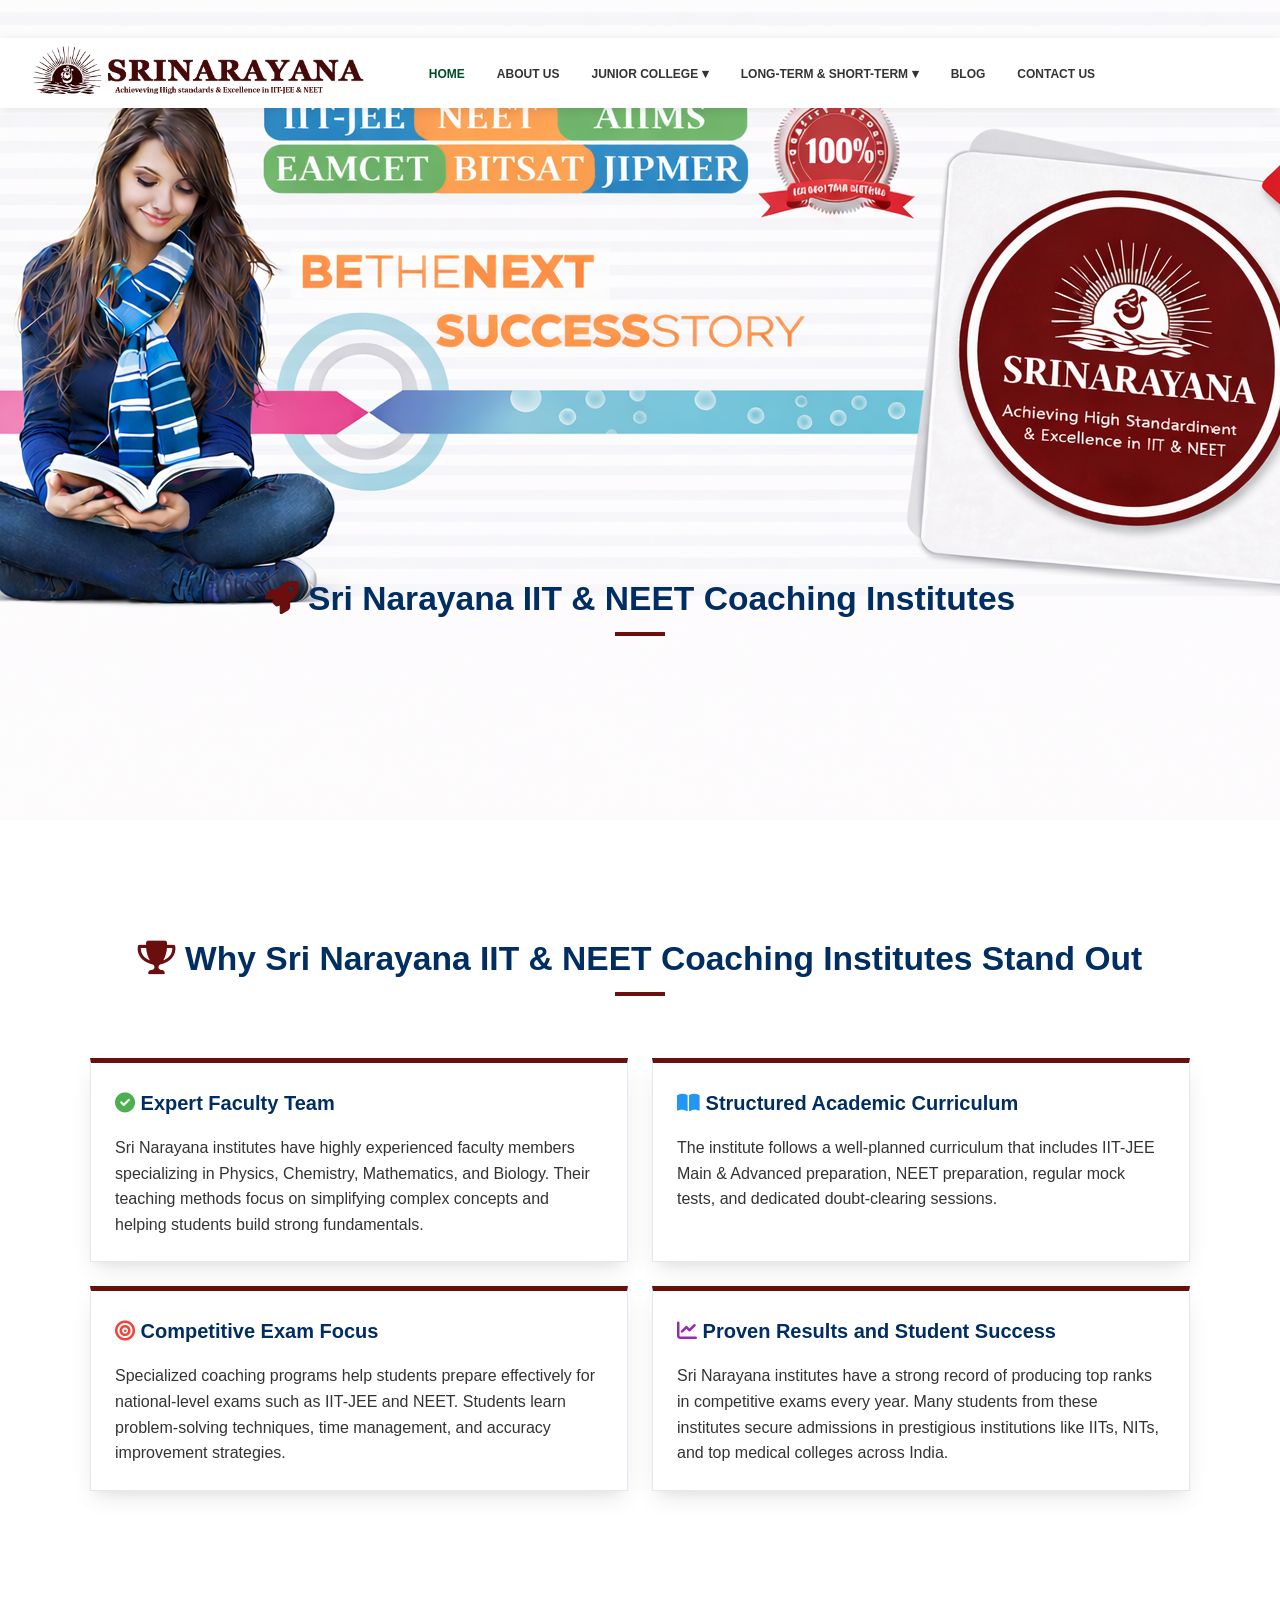
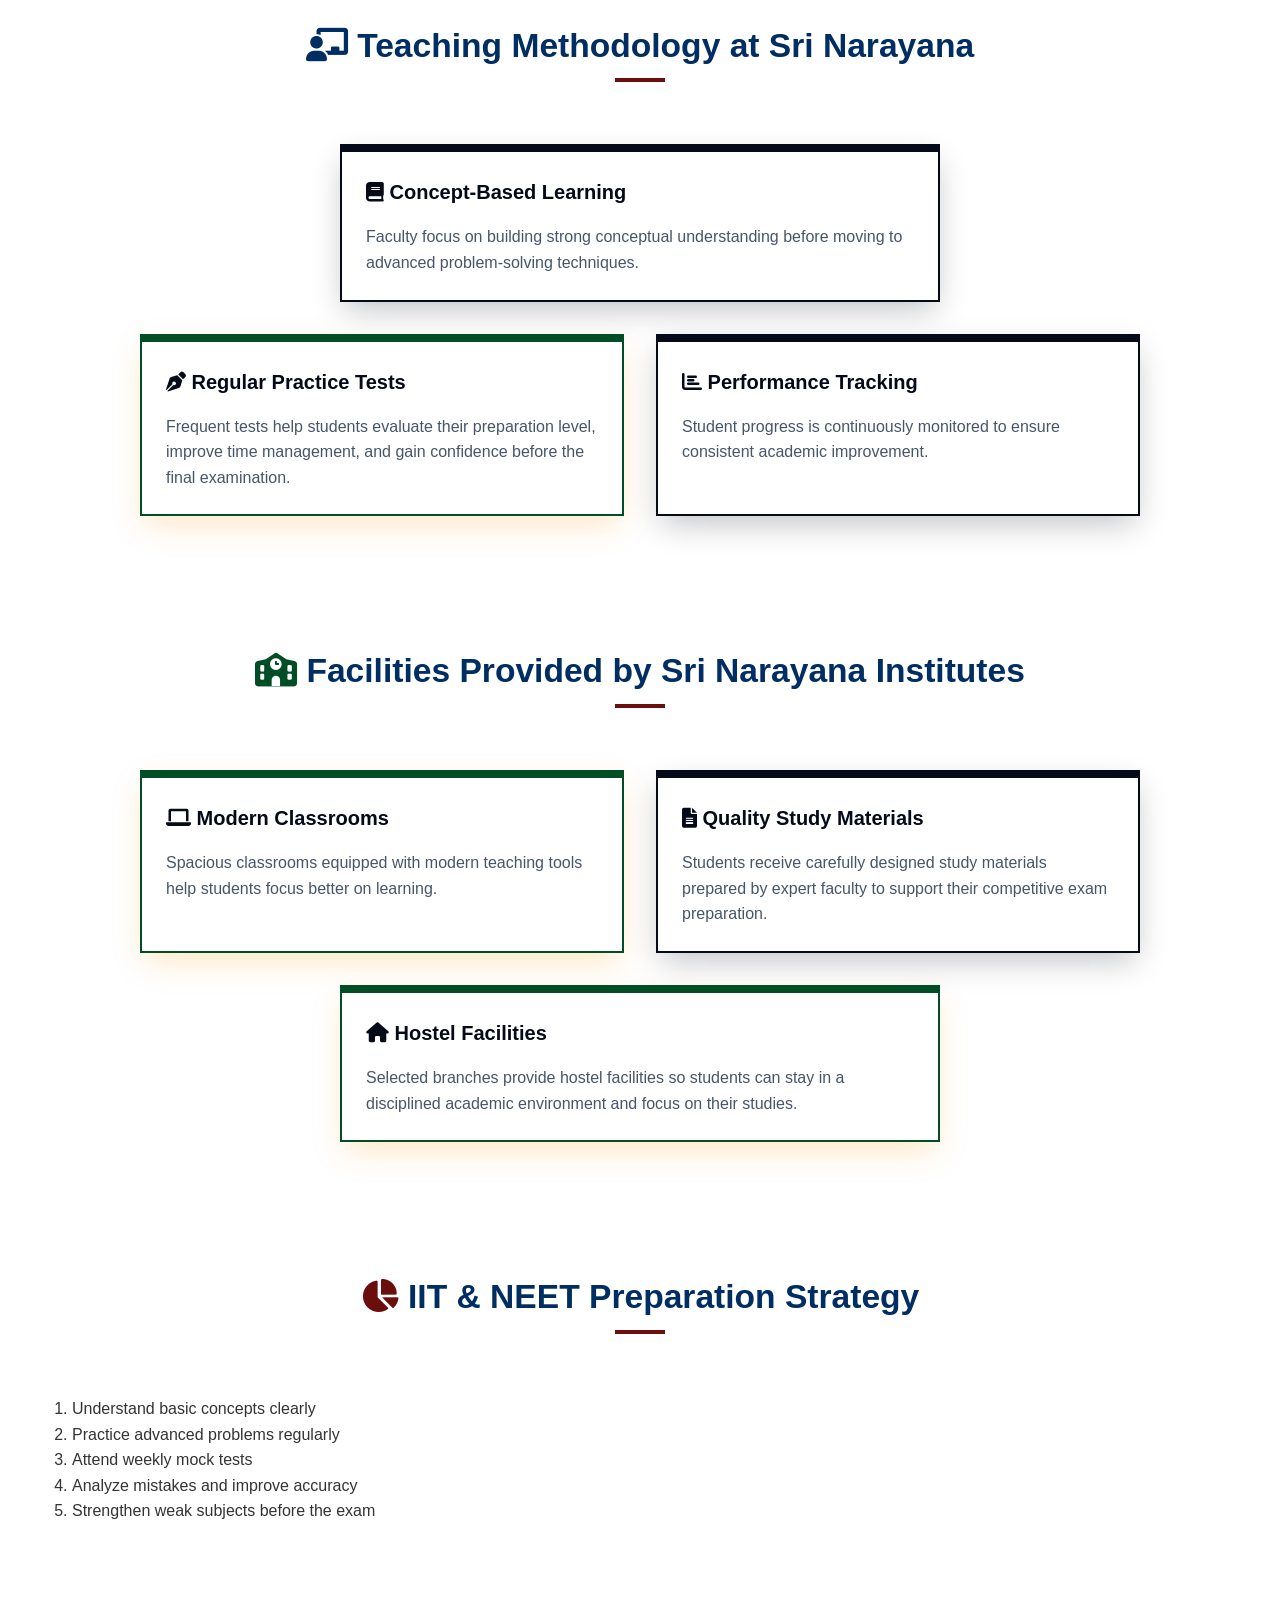
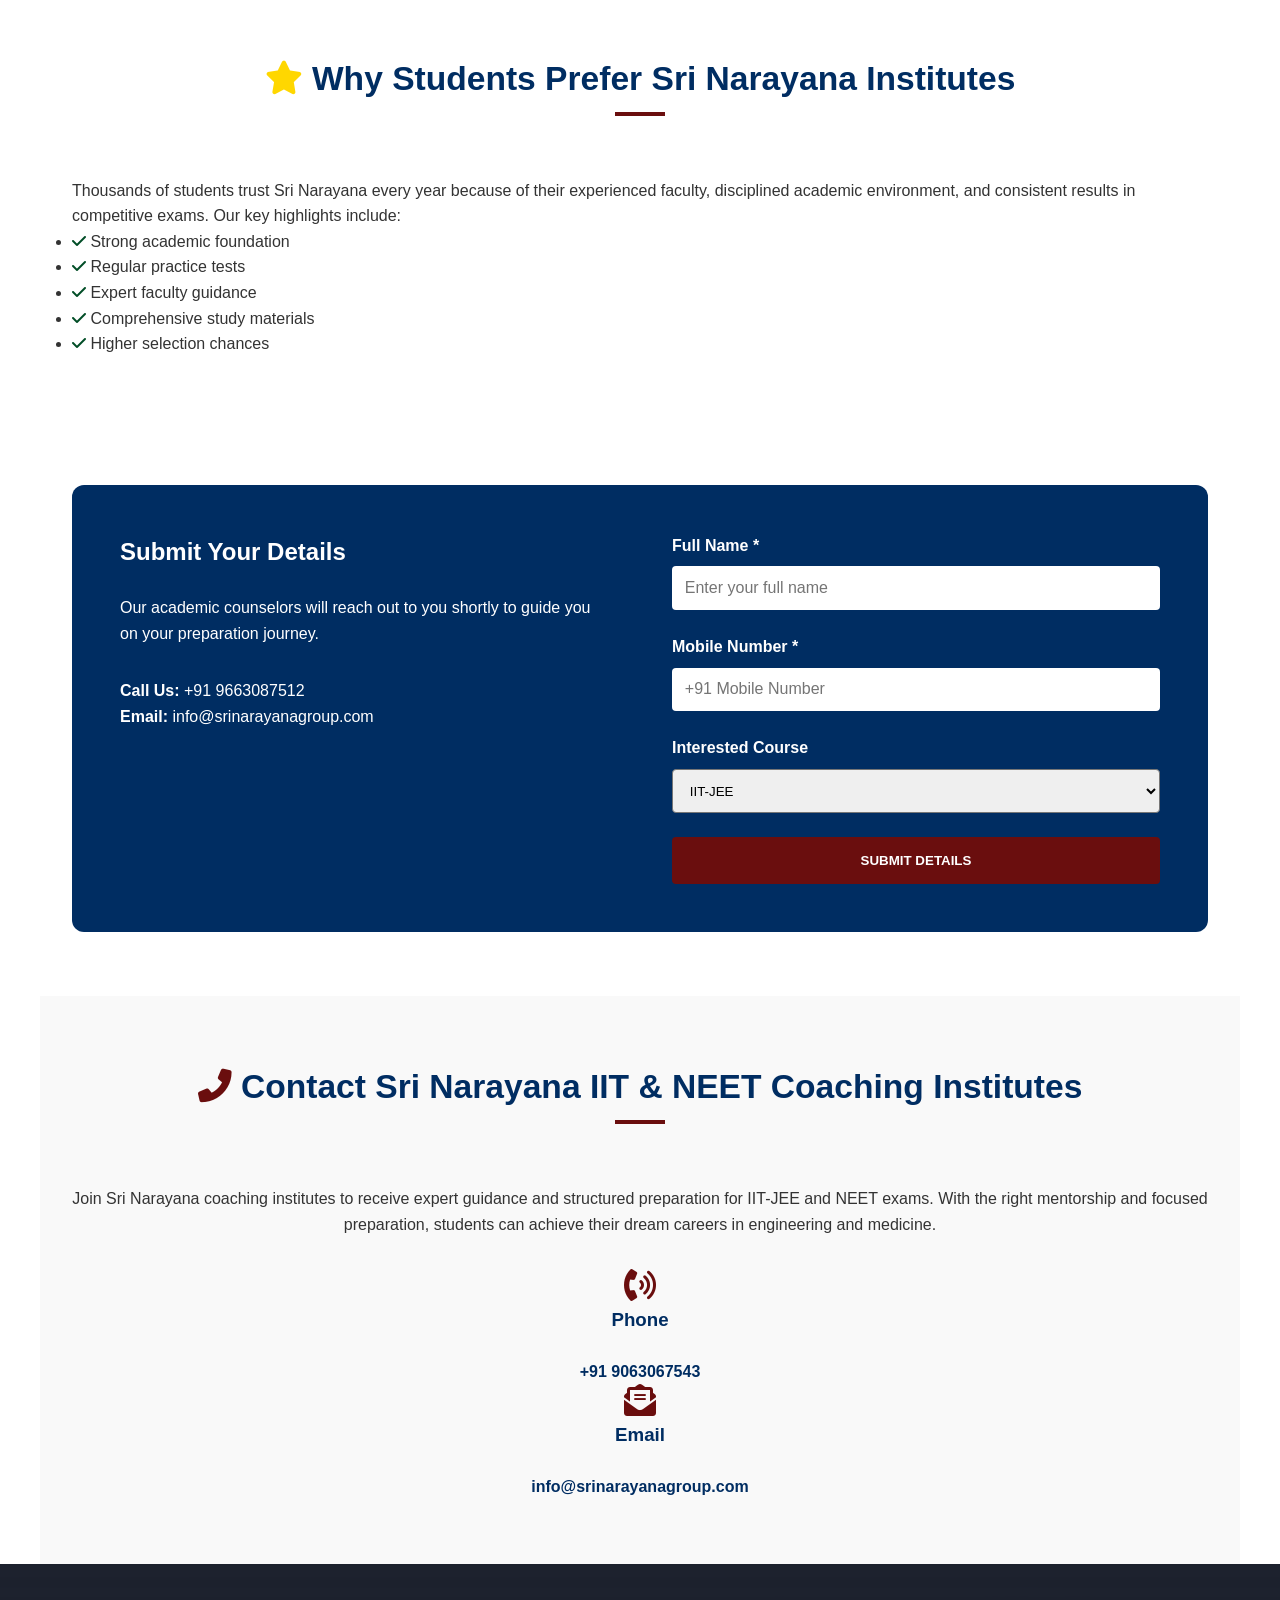
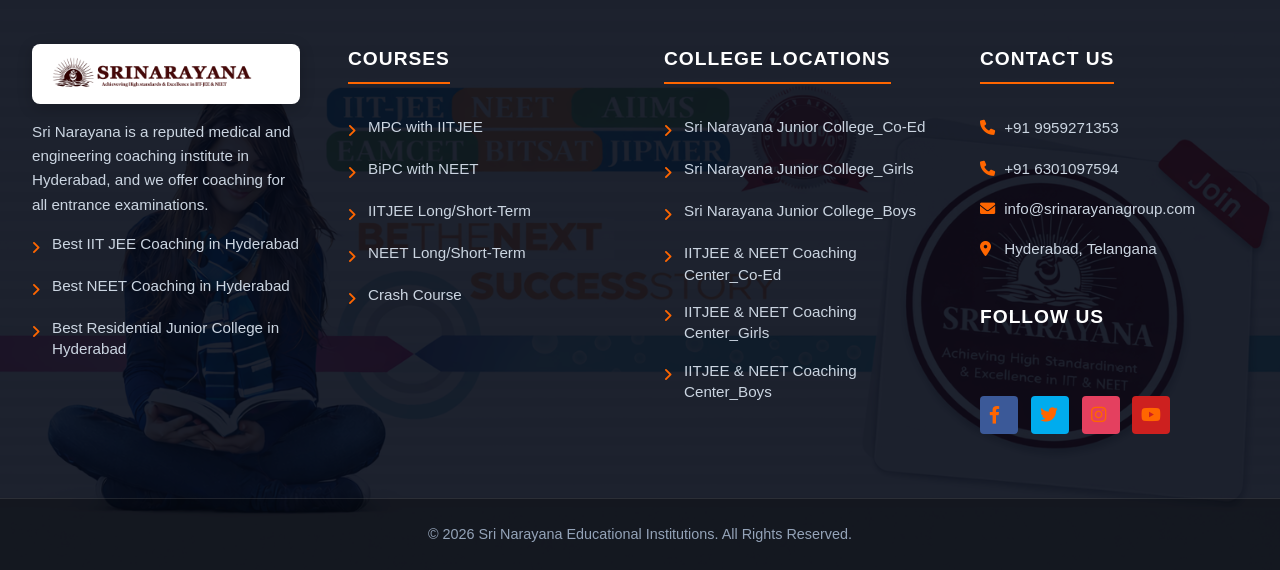
==== commit 1e1e35b9: "Fix image paths and rename assets to avoid spaces and uppercase" ====
--- a/index.html
+++ b/index.html
@@ -1,4 +1,4 @@
-<!DOCTYPE html>
+﻿<!DOCTYPE html>
 <html lang="en">
 <head>
     <meta charset="UTF-8">
@@ -35,7 +35,7 @@
             <div class="header-left">
                 <div class="logo">
                     <a href="index.html">
-                        <img src="assets/SRINARAYANA FULL NAME LOGO.png" alt="Sri Narayana All-in-one Logo">
+                        <img src="assets/srinarayana-full-name-logo.png" alt="Sri Narayana All-in-one Logo">
                     </a>
                 </div>
             </div>
@@ -78,7 +78,7 @@
     <!-- Hero Section -->
     <section class="hero">
         <div class="hero-banner">
-            <!-- Content overlay if needed -->
+            <img src="assets/sri-narayana-banner-image.png" alt="Sri Narayana Banner" class="banner-img">
         </div>
     </section>
 
@@ -89,7 +89,7 @@
                 <h2><i class="fas fa-rocket" style="color: var(--accent-orange);"></i> Sri Narayana IIT & NEET Coaching Institutes</h2>
                 <h3>The Most Trusted IIT & NEET Coaching in Hyderabad <i class="fas fa-rocket" style="color: var(--accent-orange);"></i></h3>
             </div>
-            <p style="text-align: center; max-width: 900px; margin: 0 auto; line-height: 1.8;">
+            <p class="section-desc">
                 Sri Narayana Educational Institutions are among the most trusted coaching institutes in Hyderabad for students preparing for competitive exams like IIT-JEE and NEET. With experienced faculty, structured academic programs, and consistent results, Sri Narayana has helped thousands of students achieve their dreams of becoming engineers and doctors.
             </p>
         </section>
@@ -165,8 +165,8 @@
             <div class="section-title">
                 <h2><i class="fas fa-chart-pie" style="color: var(--accent-orange);"></i> IIT & NEET Preparation Strategy</h2>
             </div>
-            <div style="max-width: 800px; margin: 0 auto;">
-                <ol style="font-size: 1.1rem; line-height: 2; padding-left: 2rem;">
+            <div class="strategy-container">
+                <ol class="strategy-list">
                     <li>Understand basic concepts clearly</li>
                     <li>Practice advanced problems regularly</li>
                     <li>Attend weekly mock tests</li>
@@ -181,11 +181,11 @@
             <div class="section-title">
                 <h2><i class="fas fa-star" style="color: #FFD700;"></i> Why Students Prefer Sri Narayana Institutes</h2>
             </div>
-            <p style="text-align: center; max-width: 900px; margin: 0 auto; line-height: 1.8;">
+            <p class="section-desc">
                 Thousands of students trust Sri Narayana every year because of their experienced faculty, disciplined academic environment, and consistent results in competitive exams.
                 Our key highlights include:
             </p>
-            <ul style="display: flex; flex-wrap: wrap; justify-content: center; gap: 2rem; list-style: none; margin-top: 2rem; font-weight: 600;">
+            <ul class="preference-list">
                 <li><i class="fas fa-check" style="color: var(--accent-green);"></i> Strong academic foundation</li>
                 <li><i class="fas fa-check" style="color: var(--accent-green);"></i> Regular practice tests</li>
                 <li><i class="fas fa-check" style="color: var(--accent-green);"></i> Expert faculty guidance</li>
@@ -233,9 +233,9 @@
             <div class="section-title">
                 <h2><i class="fas fa-phone-alt" style="color: var(--accent-orange);"></i> Contact Sri Narayana IIT & NEET Coaching Institutes</h2>
             </div>
-            <p style="margin-bottom: 2rem;">Join Sri Narayana coaching institutes to receive expert guidance and structured preparation for IIT-JEE and NEET exams. With the right mentorship and focused preparation, students can achieve their dream careers in engineering and medicine.</p>
-            
-            <div class="contact-info-footer" style="display: flex; justify-content: center; gap: 3rem; flex-wrap: wrap;">
+            <p class="section-desc" style="margin-bottom: 2rem;">Join Sri Narayana coaching institutes to receive expert guidance and structured preparation for IIT-JEE and NEET exams. With the right mentorship and focused preparation, students can achieve their dream careers in engineering and medicine.</p>
+            
+            <div class="contact-info-footer">
                 <div>
                     <i class="fas fa-phone-volume" style="font-size: 2rem; color: var(--accent-orange);"></i>
                     <h3>Phone</h3>
@@ -256,7 +256,7 @@
             <!-- Column 1 -->
             <div class="footer-section">
                 <div class="footer-logo">
-                    <img src="assets/SRINARAYANA FULL NAME LOGO.png" alt="Sri Narayana All-in-one Logo">
+                    <img src="assets/srinarayana-full-name-logo.png" alt="Sri Narayana All-in-one Logo">
                 </div>
                 <p>Sri Narayana is a reputed medical and engineering coaching institute in Hyderabad, and we offer coaching for all entrance examinations.</p>
                 <ul>
@@ -340,3 +340,4 @@
     <script src="script.js"></script>
 </body>
 </html>
+
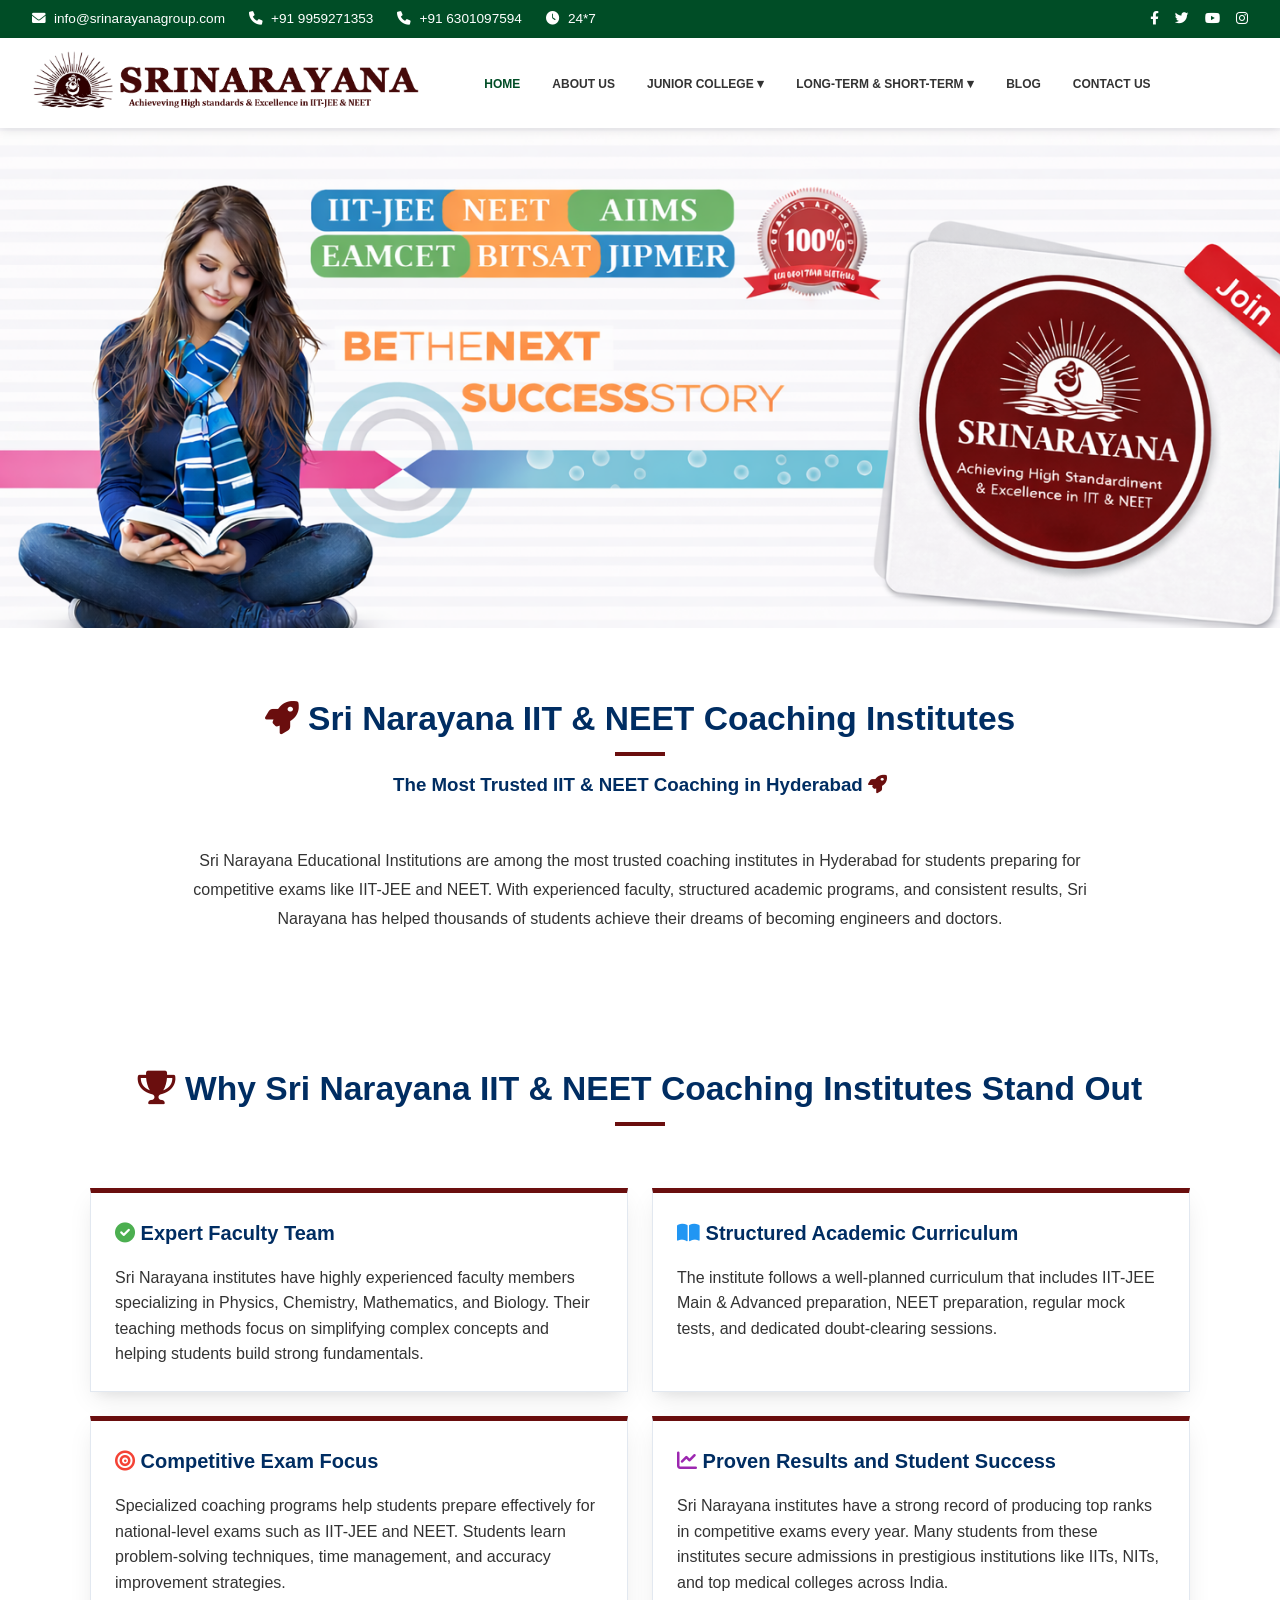
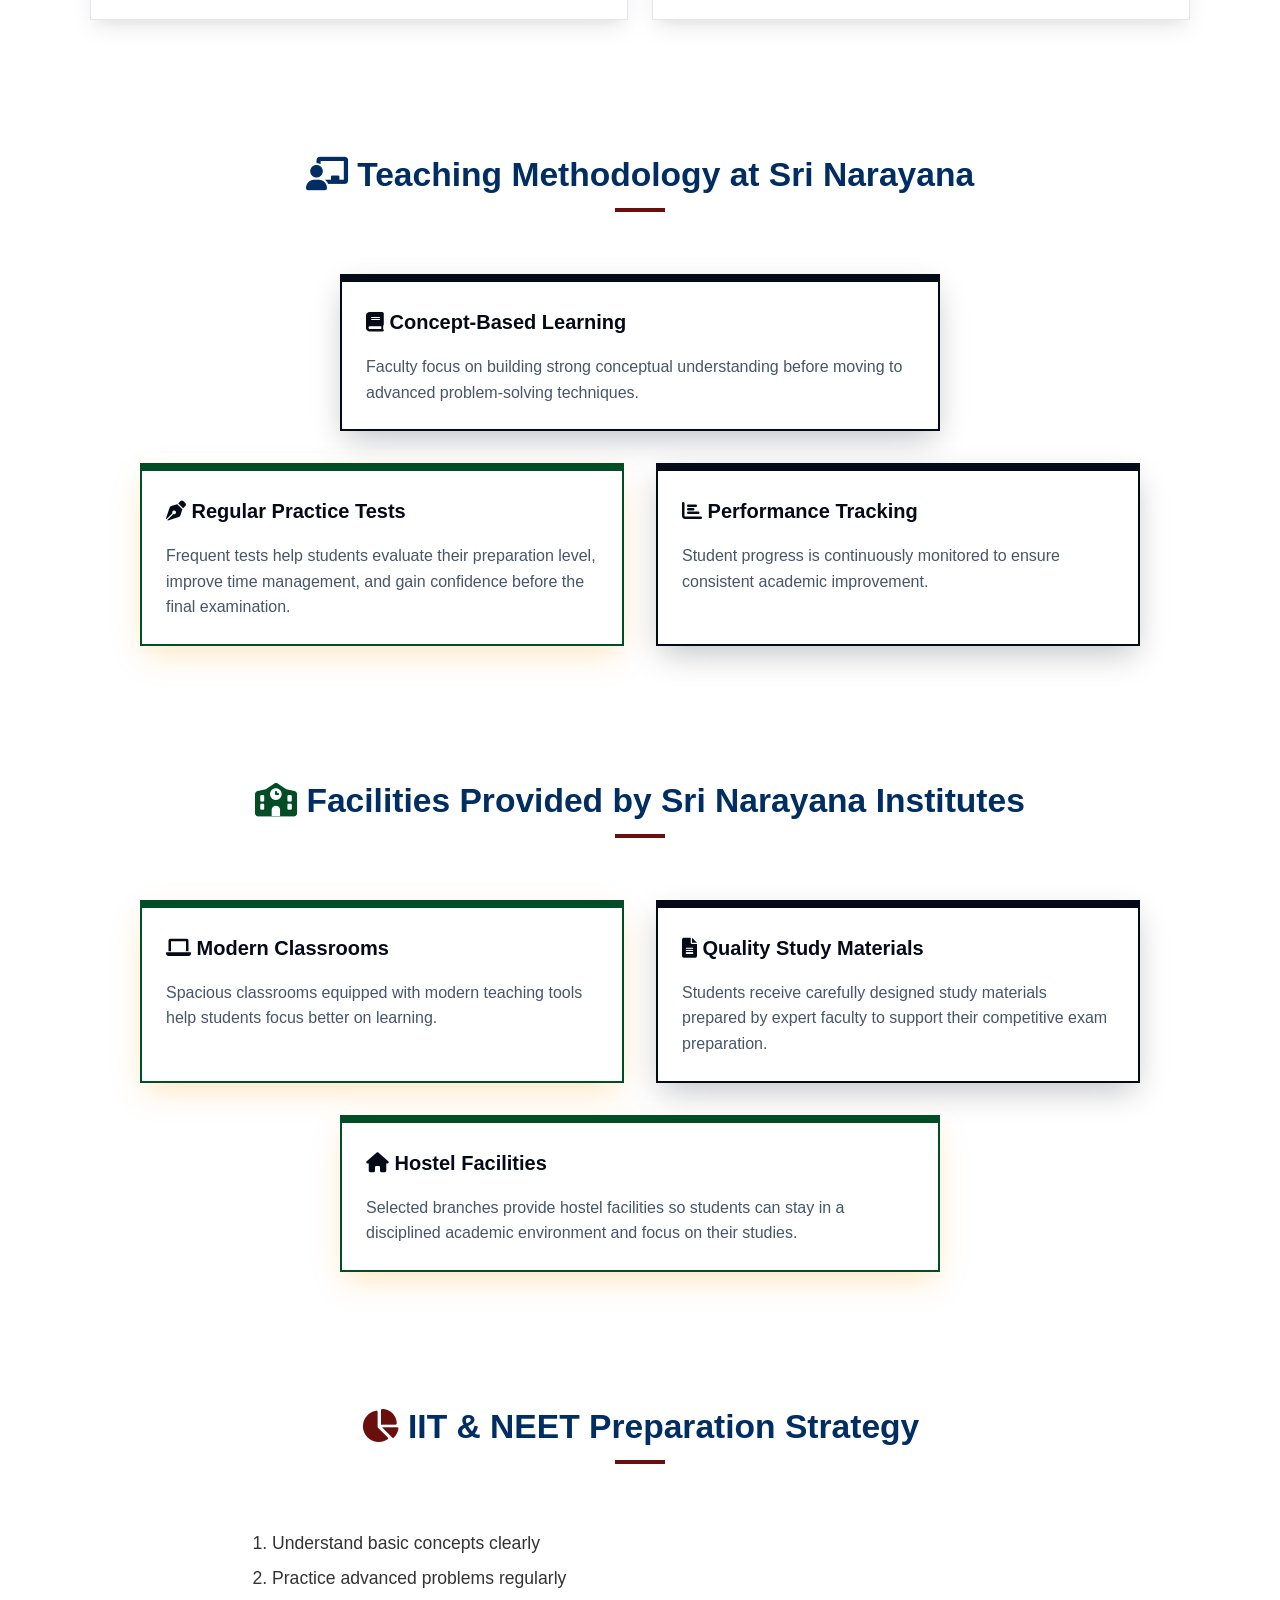
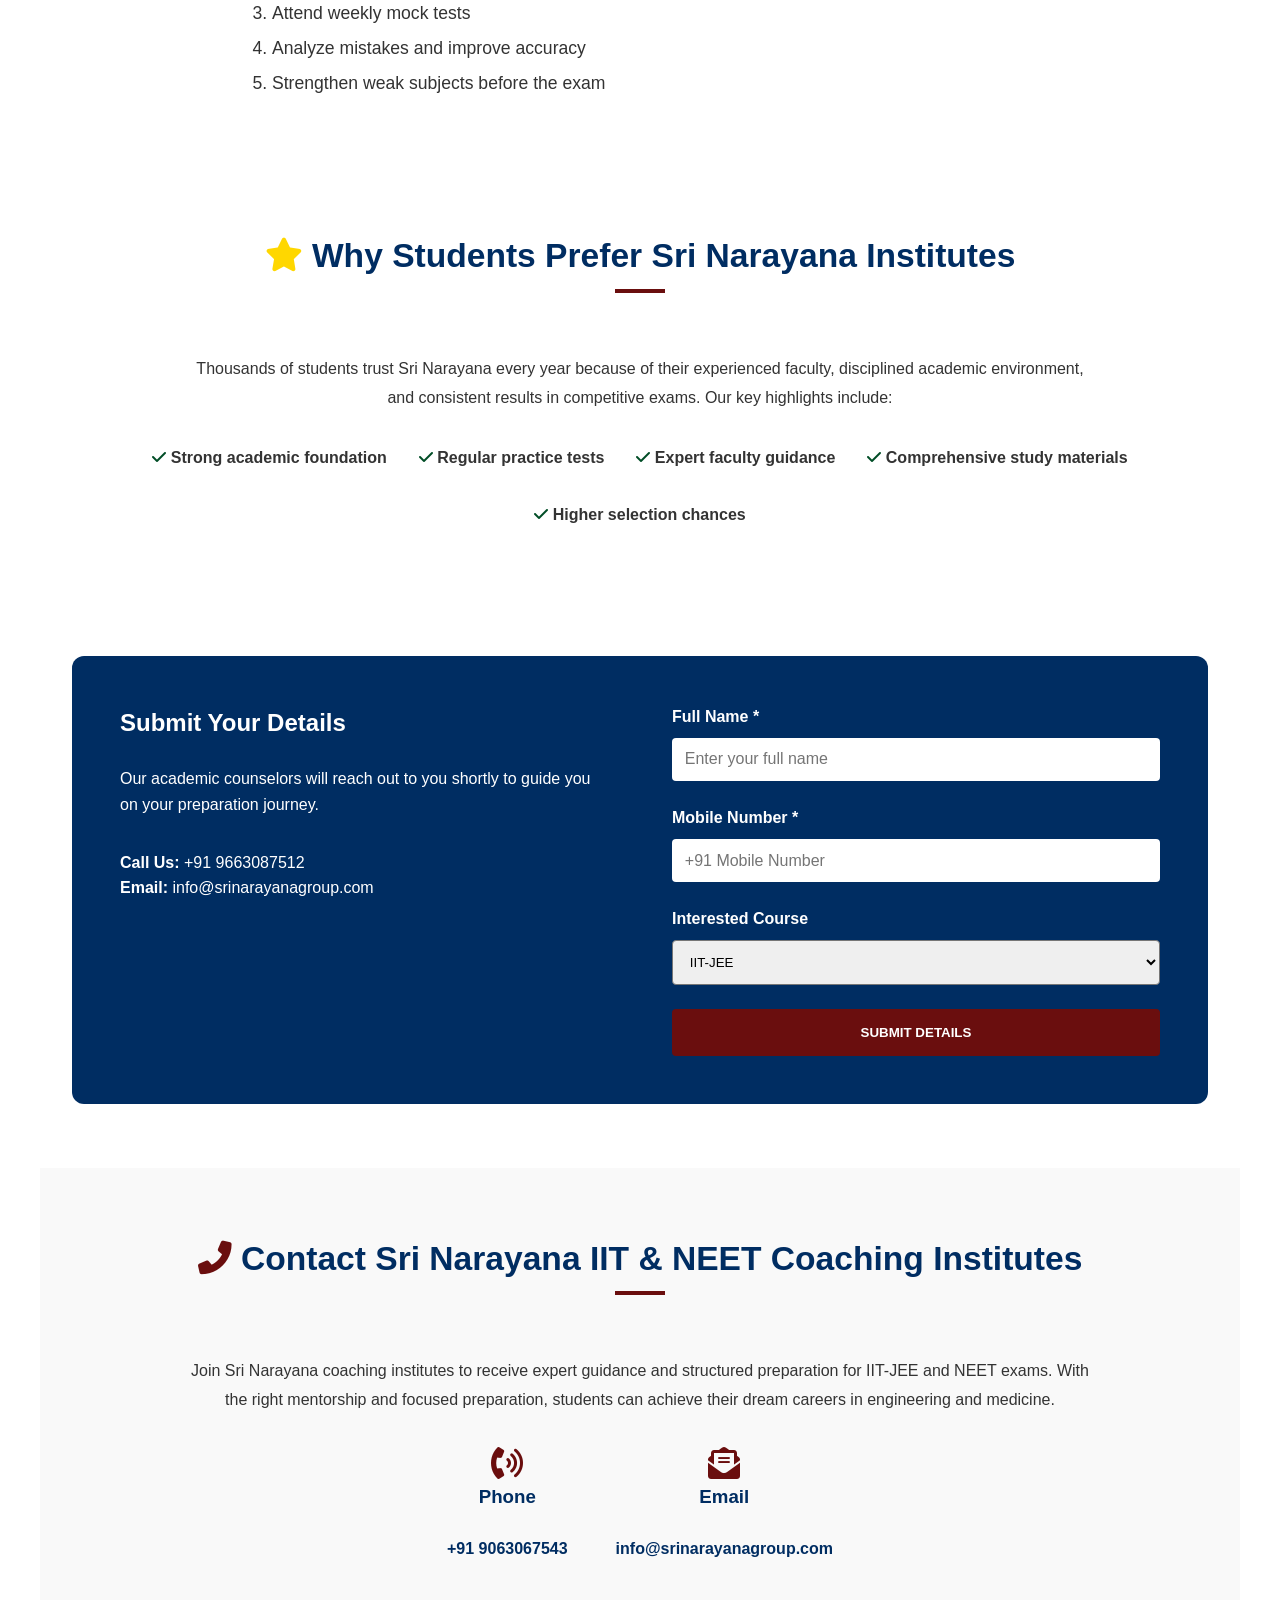
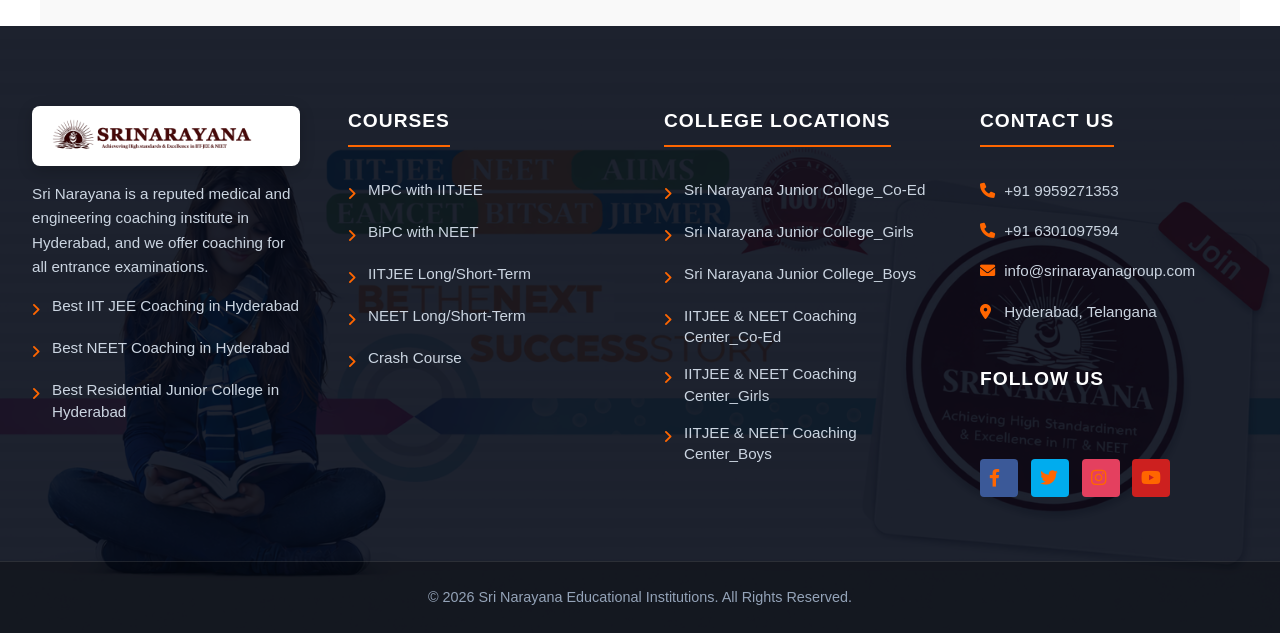
==== commit 2b0c996c: "Finalized mobile responsive optimizations and repository cleanup" ====
--- a/index.html
+++ b/index.html
@@ -1,4 +1,4 @@
-﻿<!DOCTYPE html>
+<!DOCTYPE html>
 <html lang="en">
 <head>
     <meta charset="UTF-8">
@@ -35,7 +35,7 @@
             <div class="header-left">
                 <div class="logo">
                     <a href="index.html">
-                        <img src="assets/srinarayana-full-name-logo.png" alt="Sri Narayana All-in-one Logo">
+                        <img src="assets/SRINARAYANA FULL NAME LOGO.png" alt="Sri Narayana All-in-one Logo">
                     </a>
                 </div>
             </div>
@@ -256,7 +256,7 @@
             <!-- Column 1 -->
             <div class="footer-section">
                 <div class="footer-logo">
-                    <img src="assets/srinarayana-full-name-logo.png" alt="Sri Narayana All-in-one Logo">
+                    <img src="assets/SRINARAYANA FULL NAME LOGO.png" alt="Sri Narayana All-in-one Logo">
                 </div>
                 <p>Sri Narayana is a reputed medical and engineering coaching institute in Hyderabad, and we offer coaching for all entrance examinations.</p>
                 <ul>
@@ -340,4 +340,3 @@
     <script src="script.js"></script>
 </body>
 </html>
-
--- a/styles.css
+++ b/styles.css
@@ -6,10 +6,14 @@
 */
 
 :root {
-    --primary-blue: #002D62;      /* Deep Navy Blue */
-    --accent-red: #6A0E0E;        /* Changed to Orange as per request */
-    --accent-orange: #6A0E0E;    /* Bright Orange */
-    --accent-green: #004D26;     /* RankRidge Style Green */
+    --primary-blue: #002D62;
+    /* Deep Navy Blue */
+    --accent-red: #6A0E0E;
+    /* Changed to Orange as per request */
+    --accent-orange: #6A0E0E;
+    /* Bright Orange */
+    --accent-green: #004D26;
+    /* RankRidge Style Green */
     --text-dark: #333333;
     --text-light: #F5F5F5;
     --bg-white: #FFFFFF;
@@ -28,7 +32,8 @@
     background-color: var(--bg-white);
     color: var(--text-dark);
     line-height: 1.6;
-    overflow-x: hidden; /* Added to support full-width 100vw banners without horizontal scroll */
+    overflow-x: clip;
+    /* Changed hidden to clip to allow sticky header to function */
 }
 
 /* Top Bar Styles */
@@ -80,7 +85,7 @@
 /* Header & Navigation Layout */
 header {
     background-color: var(--bg-white);
-    box-shadow: 0 2px 10px rgba(0,0,0,0.1);
+    box-shadow: 0 2px 10px rgba(0, 0, 0, 0.1);
     position: sticky;
     top: 0;
     z-index: 1000;
@@ -93,13 +98,13 @@
 
 .main-header {
     display: flex;
-    justify-content: flex-start; /* Changed from space-between to move items left */
+    justify-content: flex-start;
     align-items: center;
-    max-width: 100%;
+    max-width: 1300px;
     margin: 0 auto;
-    padding: 0 2rem;
-    height: 70px;
-    gap: 4rem; /* Gap between logo and navigation */
+    padding: 0.5rem 2rem;
+    height: 90px;
+    gap: 4rem;
 }
 
 .header-left {
@@ -115,7 +120,8 @@
     padding-left: 1rem;
     border-left: 1px solid #ddd;
     white-space: nowrap;
-    font-size: 0.8rem; /* Reduced size */
+    font-size: 0.8rem;
+    /* Reduced size */
 }
 
 .contact-highlight i {
@@ -148,21 +154,22 @@
 }
 
 .logo img {
-    height: 60px; /* Neat size */
+    height: 70px;
     width: auto;
     margin: 0;
-    position: relative;
-    top: 0;
+    transition: var(--transition);
 }
 
 .logo span {
-    font-size: 1.6rem !important; /* Slightly smaller text to fit line */
+    font-size: 1.6rem !important;
+    /* Slightly smaller text to fit line */
 }
 
 .nav-links {
     display: flex;
     list-style: none;
-    gap: 2rem; /* Increased gap for neatness */
+    gap: 2rem;
+    /* Increased gap for neatness */
 }
 
 .nav-links a {
@@ -170,12 +177,14 @@
     color: var(--text-dark);
     font-weight: 700;
     text-transform: uppercase;
-    font-size: 0.75rem; /* Reduced font size for buttons */
+    font-size: 0.75rem;
+    /* Reduced font size for buttons */
     transition: var(--transition);
     padding: 0.5rem 0;
 }
 
-.nav-links a:hover, .nav-links a.active {
+.nav-links a:hover,
+.nav-links a.active {
     color: var(--accent-green);
 }
 
@@ -189,7 +198,7 @@
     position: absolute;
     background-color: white;
     min-width: 200px;
-    box-shadow: 0px 8px 16px 0px rgba(0,0,0,0.2);
+    box-shadow: 0px 8px 16px 0px rgba(0, 0, 0, 0.2);
     z-index: 1;
     top: 100%;
 }
@@ -212,8 +221,9 @@
     display: block;
 }
 
-.dropdown > a::after {
-    content: ' \25BE'; /* Down arrow */
+.dropdown>a::after {
+    content: ' \25BE';
+    /* Down arrow */
     font-size: 0.8rem;
 }
 
@@ -249,7 +259,8 @@
 }
 
 .menu-toggle.active span {
-    background-color: #ffffff; /* Must be white to see against dark menu bg */
+    background-color: #ffffff;
+    /* Must be white to see against dark menu bg */
 }
 
 .menu-toggle.active span:nth-child(1) {
@@ -267,12 +278,15 @@
 
 /* Sticky Header Modifier */
 header.sticky {
-    height: 60px;
+    box-shadow: 0 4px 15px rgba(0, 0, 0, 0.1);
+}
+
+header.sticky .main-header {
+    height: 65px !important;
 }
 
 header.sticky .logo img {
-    height: 50px;
-    top: 0;
+    height: 45px !important;
 }
 
 
@@ -286,33 +300,58 @@
 /* Hero Section */
 .hero {
     padding: 0;
-    max-width: 100%;
+    max-width: none !important;
+    width: 100%;
 }
 
 .hero-banner {
     width: 100%;
-    height: 400px;
-    background: url('assets/sri-narayana-banner-image.png') center/cover no-repeat;
-    display: flex;
-    align-items: center;
-    justify-content: center;
     position: relative;
+    overflow: hidden;
+}
+
+.banner-img {
+    width: 100%;
+    height: 500px;
+    /* Reduced from 800px to better fit the content */
+    display: block;
+    object-fit: cover;
+    /* This will crop the edges to fill the 400px height */
+    object-position: center;
+    transform: scale(1.05);
+    /* Slight zoom to ensure white edges are hidden */
 }
 
 /* Shared Page Hero Styles */
 .page-hero {
     position: relative;
-    padding: 60px 20px;
-    background: url('assets/sri-narayana-banner-image.png') center/cover no-repeat;
-    color: white;
+    width: 100% !important;
+    max-width: none !important;
+    height: 400px; /* Fixed height for internal page heroes */
+    overflow: hidden;
+    display: flex;
+    align-items: center;
+    justify-content: center;
+    background-color: var(--primary-blue); /* Fallback color */
+}
+
+.page-hero .banner-img {
+    position: absolute;
+    top: 0;
+    left: 0;
+    width: 100%;
+    height: 100%;
+    object-fit: cover;
+    z-index: 0;
+    filter: brightness(0.5); /* Darken directly if needed */
+}
+
+.page-hero .hero-content {
+    position: relative;
+    z-index: 2; /* Sit above the overlay */
     text-align: center;
-    overflow: hidden;
-    margin-bottom: 30px;
-    width: 100%; /* Spans full width of main container */
-    max-width: 100%; /* Overrides the 1200px global section limit */
-    margin: 0; /* Align to the very left edge */
-    border: none;
-    box-sizing: border-box;
+    padding: 20px;
+    width: 100%;
 }
 
 .page-hero::before {
@@ -322,7 +361,7 @@
     left: 0;
     width: 100%;
     height: 100%;
-    background: rgba(0, 45, 98, 0.85); /* Increased blue intensity/opacity */
+    background: rgba(0, 45, 98, 0.7); /* Slightly transparent overlay */
     z-index: 1;
 }
 
@@ -333,7 +372,8 @@
 
 /* Orange Hero Modifier */
 .page-hero.hero-orange::before {
-    background: rgba(255, 152, 0, 0.85); /* Orange overlay */
+    background: rgba(255, 152, 0, 0.85);
+    /* Orange overlay */
 }
 
 /* Blog Specific Split Hero */
@@ -346,7 +386,8 @@
     position: relative;
     width: 100%;
     max-width: 100%;
-    border: none; /* Removing border for clean edge-to-edge look */
+    border: none;
+    /* Removing border for clean edge-to-edge look */
 }
 
 .blog-hero-left {
@@ -365,7 +406,8 @@
     display: flex;
     align-items: center;
     justify-content: center;
-    padding: 0; /* Back to zero padding */
+    padding: 0;
+    /* Back to zero padding */
     position: relative;
     overflow: hidden;
 }
@@ -383,9 +425,10 @@
     width: 100%;
     height: 100%;
     object-fit: contain;
-    transform: scale(1.15); /* Restored large scale */
+    transform: scale(1.15);
+    /* Restored large scale */
     transform-origin: bottom center;
-    filter: drop-shadow(0 15px 30px rgba(0,0,0,0.3));
+    filter: drop-shadow(0 15px 30px rgba(0, 0, 0, 0.3));
 }
 
 .blog-hero-text {
@@ -396,14 +439,18 @@
     font-size: 1.5rem;
     font-weight: 900;
     color: var(--primary-blue);
-    letter-spacing: 2px; /* Slightly reduced to fit in one line */
-    text-shadow: 2px 2px 5px rgba(255,255,255,0.4);
+    letter-spacing: 2px;
+    /* Slightly reduced to fit in one line */
+    text-shadow: 2px 2px 5px rgba(255, 255, 255, 0.4);
     z-index: 2;
-    white-space: nowrap; /* Forces text into a single line */
+    white-space: nowrap;
+    /* Forces text into a single line */
 }
 
 /* Standard Heading */
-h1, h2, h3 {
+h1,
+h2,
+h3 {
     color: var(--primary-blue);
     margin-bottom: 1.5rem;
 }
@@ -414,10 +461,12 @@
 }
 
 .section-title h2 {
-    font-size: 2.1rem; /* Reduced font size for one-line heading */
+    font-size: 2.1rem;
+    /* Reduced font size for one-line heading */
     position: relative;
     display: inline-block;
-    white-space: nowrap; /* Forced one line */
+    white-space: nowrap;
+    /* Forced one line */
 }
 
 .section-title h2::after {
@@ -431,23 +480,65 @@
     transform: translateX(-50%);
 }
 
+/* ---- Extracted Typography & Containers ---- */
+.section-desc {
+    text-align: center;
+    max-width: 900px;
+    margin: 0 auto;
+    line-height: 1.8;
+}
+
+.strategy-container {
+    max-width: 800px;
+    margin: 0 auto;
+}
+
+.strategy-list {
+    font-size: 1.1rem;
+    line-height: 2;
+    padding-left: 2rem;
+}
+
+.preference-list {
+    display: flex;
+    flex-wrap: wrap;
+    justify-content: center;
+    gap: 2rem;
+    list-style: none;
+    margin-top: 2rem;
+    font-weight: 600;
+}
+
+.contact-info-footer {
+    display: flex;
+    justify-content: center;
+    gap: 3rem;
+    flex-wrap: wrap;
+}
+
 /* Feature Cards */
 .features-grid {
     display: grid;
-    grid-template-columns: repeat(2, 1fr); /* Forced 2*2 grid */
-    gap: 1.5rem; /* Reduced gap for compactness */
+    grid-template-columns: repeat(2, 1fr);
+    /* Forced 2*2 grid */
+    gap: 1.5rem;
+    /* Reduced gap for compactness */
     max-width: 1100px;
     margin: 0 auto;
 }
 
 .feature-card {
     background: #ffffff;
-    padding: 1.5rem; /* Reduced padding for compactness */
-    border-radius: 0; /* Forced sharp borders across all sections */
+    padding: 1.5rem;
+    /* Reduced padding for compactness */
+    border-radius: 0;
+    /* Forced sharp borders across all sections */
     border: 1px solid #e2e8f0;
-    border-top: 5px solid var(--accent-orange); /* Default elevated top border */
+    border-top: 5px solid var(--accent-orange);
+    /* Default elevated top border */
     transition: var(--transition);
-    box-shadow: 0 10px 25px -5px rgba(0, 0, 0, 0.1), 0 8px 10px -6px rgba(0, 0, 0, 0.05); /* Increased card shadow */
+    box-shadow: 0 10px 25px -5px rgba(0, 0, 0, 0.1), 0 8px 10px -6px rgba(0, 0, 0, 0.05);
+    /* Increased card shadow */
 }
 
 .feature-card:hover {
@@ -461,7 +552,8 @@
 }
 
 /* Triangle Grid Layouts */
-.grid-triangle-top, .grid-triangle-bottom {
+.grid-triangle-top,
+.grid-triangle-bottom {
     display: grid;
     grid-template-columns: 1fr 1fr;
     gap: 2rem;
@@ -489,7 +581,8 @@
     color: #475569 !important;
     border-radius: 0 !important;
     border: 2px solid #050a18 !important;
-    border-top: 8px solid #050a18 !important; /* Elevated top border */
+    border-top: 8px solid #050a18 !important;
+    /* Elevated top border */
     box-shadow: 0 12px 30px -5px rgba(5, 10, 24, 0.25);
 }
 
@@ -506,7 +599,8 @@
     color: #475569 !important;
     border-radius: 0 !important;
     border: 2px solid #004D26 !important;
-    border-top: 8px solid #004D26 !important; /* Elevated orange top border */
+    border-top: 8px solid #004D26 !important;
+    /* Elevated orange top border */
     box-shadow: 0 12px 30px -5px rgba(255, 152, 0, 0.25);
 }
 
@@ -520,9 +614,12 @@
 
 /* Mobile Fallback for Triangle grids */
 @media (max-width: 768px) {
-    .grid-triangle-top, .grid-triangle-bottom {
+
+    .grid-triangle-top,
+    .grid-triangle-bottom {
         grid-template-columns: 1fr;
     }
+
     .grid-triangle-top .feature-card:first-child,
     .grid-triangle-bottom .feature-card:last-child {
         grid-column: auto;
@@ -541,7 +638,8 @@
     border-radius: 12px;
 }
 
-.contact-info h2, .contact-info p {
+.contact-info h2,
+.contact-info p {
     color: white;
 }
 
@@ -561,7 +659,8 @@
     font-weight: 600;
 }
 
-.form-group input, .form-group textarea {
+.form-group input,
+.form-group textarea {
     padding: 0.8rem;
     border: none;
     border-radius: 4px;
@@ -600,7 +699,8 @@
     left: 0;
     width: 100%;
     height: 100%;
-    background: rgba(5, 10, 24, 0.9); /* Deep Navy Overlay */
+    background: rgba(5, 10, 24, 0.9);
+    /* Deep Navy Overlay */
     z-index: 1;
 }
 
@@ -627,7 +727,8 @@
     font-weight: 700;
     margin-bottom: 2rem;
     padding-bottom: 0.5rem;
-    border-bottom: 2px solid #ff6600; /* Orange underlines */
+    border-bottom: 2px solid #ff6600;
+    /* Orange underlines */
     width: fit-content;
     text-transform: uppercase;
     letter-spacing: 1px;
@@ -639,7 +740,7 @@
     border-radius: 8px;
     display: inline-block;
     margin-bottom: 1rem;
-    box-shadow: 0 4px 15px rgba(0,0,0,0.2);
+    box-shadow: 0 4px 15px rgba(0, 0, 0, 0.2);
 }
 
 .footer-logo img {
@@ -669,7 +770,8 @@
 }
 
 .footer-section ul li::before {
-    content: '\f105'; /* Chevron right */
+    content: '\f105';
+    /* Chevron right */
     font-family: 'Font Awesome 6 Free';
     font-weight: 900;
     color: #ff6600;
@@ -709,15 +811,27 @@
     justify-content: center;
     color: white;
     text-decoration: none;
-    border-radius: 4px; /* Square icons */
+    border-radius: 4px;
+    /* Square icons */
     font-size: 1.1rem;
     transition: var(--transition);
 }
 
-.footer-social a.fb { background: #3b5998; }
-.footer-social a.tw { background: #00acee; }
-.footer-social a.ins { background: #e4405f; }
-.footer-social a.yt { background: #cd201f; }
+.footer-social a.fb {
+    background: #3b5998;
+}
+
+.footer-social a.tw {
+    background: #00acee;
+}
+
+.footer-social a.ins {
+    background: #e4405f;
+}
+
+.footer-social a.yt {
+    background: #cd201f;
+}
 
 .footer-social a:hover {
     transform: translateY(-3px);
@@ -740,11 +854,7 @@
     margin: 0;
 }
 
-@media (max-width: 992px) {
-    .footer-content {
-        grid-template-columns: repeat(2, 1fr);
-    }
-}
+
 
 @media (max-width: 600px) {
     .footer-content {
@@ -761,16 +871,19 @@
 
 .blog-list {
     display: grid;
-    grid-template-columns: repeat(2, 1fr); /* 2-column grid as shown in screenshot */
-    gap: 2.5rem; /* Spacious gap */
+    grid-template-columns: repeat(2, 1fr);
+    /* 2-column grid as shown in screenshot */
+    gap: 2.5rem;
+    /* Spacious gap */
 }
 
 .blog-card {
     display: flex;
-    flex-direction: column; /* Vertical layout: Image on top */
+    flex-direction: column;
+    /* Vertical layout: Image on top */
     background: #fff;
     border: 1px solid #edf2f7;
-    border-radius: 0; 
+    border-radius: 0;
     overflow: hidden;
     transition: var(--transition);
     box-shadow: 0 10px 25px -5px rgba(0, 0, 0, 0.1), 0 8px 10px -6px rgba(0, 0, 0, 0.05);
@@ -783,7 +896,8 @@
 
 .blog-image {
     width: 100%;
-    height: 200px; /* Consistent height for images */
+    height: 200px;
+    /* Consistent height for images */
     background: #f8fafc;
     overflow: hidden;
     border-bottom: 1px solid #edf2f7;
@@ -792,12 +906,14 @@
 .blog-image img {
     width: 100%;
     height: 100%;
-    object-fit: cover; /* Ensures images fill space without distortion */
+    object-fit: cover;
+    /* Ensures images fill space without distortion */
     transition: var(--transition);
 }
 
 .blog-card:hover .blog-image img {
-    transform: scale(1.05); /* Subtle zoom on hover */
+    transform: scale(1.05);
+    /* Subtle zoom on hover */
 }
 
 .blog-content {
@@ -809,11 +925,13 @@
 
 .blog-title {
     font-size: 1.15rem;
-    color: #ff6600; /* Orange color for titles as requested */
+    color: #ff6600;
+    /* Orange color for titles as requested */
     font-weight: 700;
     margin-bottom: 1rem;
     line-height: 1.4;
-    min-height: 3.2rem; /* Keep titles aligned */
+    min-height: 3.2rem;
+    /* Keep titles aligned */
 }
 
 .blog-excerpt {
@@ -829,7 +947,8 @@
 
 .read-more-btn {
     align-self: flex-start;
-    background: #fff5eb; /* Light orange background */
+    background: #fff5eb;
+    /* Light orange background */
     color: #ff6600;
     padding: 0.6rem 1.2rem;
     border: 1px solid #fee2e2;
@@ -858,6 +977,7 @@
     .blog-card {
         flex-direction: column;
     }
+
     .blog-image-placeholder {
         flex: 0 0 180px;
         border-right: none;
@@ -872,7 +992,8 @@
     margin: 4rem auto;
     padding: 3.5rem;
     background: #ffffff;
-    box-shadow: 0 30px 60px -12px rgba(0, 45, 98, 0.15), 0 18px 36px -18px rgba(0, 0, 0, 0.2); /* Strong, visible shadow */
+    box-shadow: 0 30px 60px -12px rgba(0, 45, 98, 0.15), 0 18px 36px -18px rgba(0, 0, 0, 0.2);
+    /* Strong, visible shadow */
     border: 1px solid #f1f5f9;
     line-height: 1.8;
 }
@@ -890,7 +1011,8 @@
 }
 
 .methodology-card ul li::before {
-    content: '\f058'; /* Fontawesome check circle */
+    content: '\f058';
+    /* Fontawesome check circle */
     font-family: 'Font Awesome 6 Free';
     font-weight: 900;
     position: absolute;
@@ -930,7 +1052,9 @@
         padding: 2rem;
         margin: 2rem 1rem;
     }
-    .methodology-card::before, .methodology-card::after {
+
+    .methodology-card::before,
+    .methodology-card::after {
         width: 40px;
         height: 40px;
         border-width: 6px;
@@ -948,7 +1072,8 @@
     max-width: 1200px;
     margin: 0 auto;
     display: grid;
-    grid-template-columns: 1fr 320px; /* Reduced form column wrap */
+    grid-template-columns: 1fr 320px;
+    /* Reduced form column wrap */
     gap: 40px;
     align-items: start;
 }
@@ -963,11 +1088,13 @@
     border-radius: 10px;
     box-shadow: 0 10px 30px rgba(0, 45, 98, 0.08);
     border-top: 4px solid var(--accent-orange);
-    margin-top: 60px; /* Moved down to clear heading */
+    margin-top: 60px;
+    /* Moved down to clear heading */
 }
 
 .inquiry-panel h3 {
-    font-size: 1.2rem; /* Smaller heading */
+    font-size: 1.2rem;
+    /* Smaller heading */
     margin-bottom: 1rem !important;
 }
 
@@ -984,9 +1111,11 @@
         grid-template-columns: 1fr;
         gap: 40px;
     }
+
     .ranker-grid {
         grid-template-columns: repeat(2, 1fr);
     }
+
     .inquiry-panel {
         max-width: 500px;
         margin: 0 auto;
@@ -1003,7 +1132,7 @@
     background: white;
     border-radius: 10px;
     overflow: hidden;
-    box-shadow: 0 5px 15px rgba(0,0,0,0.05);
+    box-shadow: 0 5px 15px rgba(0, 0, 0, 0.05);
     text-align: center;
     border: 1px solid #eef2ff;
 }
@@ -1037,16 +1166,20 @@
 }
 
 .inquiry-form-mini .form-group {
-    margin-bottom: 12px; /* Smaller gaps */
-}
-
-.inquiry-form-mini input, .inquiry-form-mini select {
-    width: 100%;
-    padding: 8px 12px; /* Smaller padding */
+    margin-bottom: 12px;
+    /* Smaller gaps */
+}
+
+.inquiry-form-mini input,
+.inquiry-form-mini select {
+    width: 100%;
+    padding: 8px 12px;
+    /* Smaller padding */
     border: 1px solid #e2e8f0;
     border-radius: 6px;
     background: #fcfdfe;
-    font-size: 0.9rem; /* Smaller text */
+    font-size: 0.9rem;
+    /* Smaller text */
 }
 
 .inquiry-form-mini .cta-btn {
@@ -1102,90 +1235,29 @@
     background: white;
     padding: 30px;
     border-radius: 12px;
-    box-shadow: 0 10px 30px rgba(0,0,0,0.05);
+    box-shadow: 0 10px 30px rgba(0, 0, 0, 0.05);
     border: 1px solid #f1f5f9;
 }
 
 /* --- Global Mobile Optimization --- */
+
+
+/* FIX: Closed missing media query bracket */
+
+/* ============================================
+   MOBILE RESPONSIVE - COMPLETE OVERHAUL
+   Target: All screens <= 992px
+   ============================================ */
 @media (max-width: 992px) {
-    .main-header {
-        justify-content: space-between;
-        padding: 0 1.5rem;
-        gap: 0;
-    }
-
-    .header-left {
-        gap: 1rem;
-    }
-
-    .contact-highlight {
-        display: none; /* Hide top-bar info in main header on mobile to save space */
-    }
-
-    .menu-toggle {
-        display: flex;
-    }
-
-    .nav-links {
-        position: fixed;
-        top: 0;
-        right: -100%;
-        width: 80%;
-        height: 100vh;
-        background-color: white;
-        flex-direction: column;
-        padding: 80px 40px;
-        box-shadow: -10px 0 30px rgba(0,0,0,0.1);
-        transition: 0.4s ease;
-        z-index: 1000;
-        overflow-y: auto;
-    }
-
-    .nav-links.active {
-        right: 0;
-    }
-
-    .nav-links li {
-        width: 100%;
-    }
-
-    .nav-links a {
-        font-size: 1.1rem;
-        padding: 1rem 0;
-        display: block;
-        border-bottom: 1px solid #f1f5f9;
-    }
-
-    .dropdown-content {
-        position: static;
-        box-shadow: none;
-        padding-left: 1.5rem;
-        background: #f8fafc;
-        display: block; /* Show dropdowns by default in mobile menu for easy access */
-    }
-} /* FIX: Closed missing media query bracket */
-
-/* --- Global Mobile Optimization & UI Cleanup --- */
-@media (max-width: 992px) {
-    /* Reset all desktop breakout hacks */
-    .page-hero, .hero-banner, .blog-hero-split, .course-success-section {
-        width: 100% !important;
-        max-width: 100% !important;
-        margin-left: 0 !important;
-        margin-right: 0 !important;
-        transform: none !important;
-        left: 0 !important;
-        right: 0 !important;
-        border-radius: 0 !important;
-    }
-
+
+    /* ---- Global Reset ---- */
     html, body {
         width: 100% !important;
         max-width: 100% !important;
-        overflow-x: hidden !important;
-        position: relative;
-    }
-
+        overflow-x: clip !important;
+    }
+
+    /* ---- Header ---- */
     .main-header {
         width: 100% !important;
         display: flex !important;
@@ -1198,7 +1270,7 @@
         max-height: 56px !important;
         overflow: hidden !important;
         box-shadow: 0 2px 8px rgba(0,0,0,0.1) !important;
-        border-bottom: none;
+        max-width: 100% !important;
     }
 
     .header-left {
@@ -1210,20 +1282,15 @@
         max-width: 160px;
     }
 
-    .logo {
-        display: flex;
-        align-items: center;
-    }
-
     .logo img {
-        height: 36px !important;
+        height: 38px !important;
         width: auto !important;
         max-width: 150px !important;
         object-fit: contain !important;
         margin: 0 !important;
     }
 
-    /* JOIN NOW button - mobile only */
+    /* JOIN NOW button */
     .m-join-btn {
         display: inline-flex !important;
         align-items: center;
@@ -1231,25 +1298,22 @@
         background-color: var(--accent-orange);
         color: #fff;
         text-decoration: none;
-        font-size: 0.65rem;
+        font-size: 0.7rem;
         font-weight: 800;
-        padding: 5px 10px;
+        padding: 6px 14px;
         border-radius: 4px;
         letter-spacing: 0.5px;
         white-space: nowrap;
         order: 2;
         flex: 0 0 auto;
-    }
-
-    .m-join-btn:hover {
-        background-color: #e65c00;
-    }
-
-    .mobile-header-info {
-        display: none !important;
-    }
-
-    .m-contact-link {
+        margin-left: auto;
+        margin-right: 15px;
+    }
+
+    .mobile-header-info,
+    .m-contact-link,
+    .contact-highlight,
+    .top-bar {
         display: none !important;
     }
 
@@ -1265,165 +1329,343 @@
         cursor: pointer;
     }
 
-    .menu-toggle span {
-        display: block;
-        height: 2.5px;
-        width: 100%;
-        background-color: var(--primary-blue);
-        border-radius: 2px;
-    }
-
+    /* ---- Mobile Nav Drawer ---- */
     .nav-links {
+        display: flex !important;
         position: fixed;
         top: 0;
         right: -100%;
-        width: 70%;
+        width: 80%;
+        max-width: 320px;
         height: 100vh;
-        background: linear-gradient(160deg, #002D62 0%, #003a7a 100%);
+        background: linear-gradient(160deg, #0f2a5e 0%, #1a3d7c 100%);
         flex-direction: column;
-        padding: 0;
-        padding-top: 45px; /* Reduced gap above home */
-        box-shadow: -5px 0 30px rgba(0,0,0,0.3);
-        transition: 0.35s cubic-bezier(0.4, 0, 0.2, 1);
-        z-index: 2000;
-        overflow-y: hidden; /* Removed scrolling */
-    }
-
-    .nav-links.active {
-        right: 0;
-    }
+        padding: 70px 0 30px;
+        box-shadow: -5px 0 30px rgba(0,0,0,0.5);
+        transition: right 0.35s cubic-bezier(0.4, 0, 0.2, 1);
+        z-index: 9600;
+        overflow-y: auto;
+        list-style: none;
+        gap: 0;
+    }
+
+    .nav-links.active { right: 0; }
 
     .nav-links li {
         width: 100%;
         margin: 0;
-        border-bottom: 1px solid rgba(255,255,255,0.05); /* Very thin subtle line */
+        border-bottom: 1px solid rgba(255,255,255,0.08);
     }
 
     .nav-links a {
-        font-size: 0.75rem; /* Smaller font */
-        font-weight: 600;
-        padding: 6px 15px; /* Tighter padding, less gap */
-        color: #f1f5f9;
-        display: block;
-        letter-spacing: 0px;
-        transition: background 0.2s, padding-left 0.2s;
+        font-size: 0.85rem !important;
+        font-weight: 700;
+        padding: 14px 20px !important;
+        color: #e2e8f0 !important;
+        display: block !important;
+        text-transform: uppercase;
+        letter-spacing: 0.04em;
+        transition: background 0.2s;
+        border-bottom: none !important;
+        position: relative;
     }
 
     .nav-links a:hover, .nav-links a.active {
-        color: var(--accent-orange);
-        background: rgba(255,255,255,0.07);
-        padding-left: 20px;
+        color: var(--accent-orange) !important;
+        background: rgba(255,255,255,0.05);
     }
 
     .dropdown-content {
-        position: static;
-        display: block;
-        box-shadow: none;
-        background: rgba(0,0,0,0.15);
-        padding-left: 0;
+        position: static !important;
+        display: block !important;
+        box-shadow: none !important;
+        background: rgba(0,0,0,0.3) !important;
+        padding-left: 0 !important;
+        margin: 0 !important;
+        border-left: 4px solid var(--accent-orange) !important;
     }
 
     .dropdown-content a {
-        font-size: 0.7rem !important; /* Smaller child link */
-        padding: 4px 25px !important; /* Extremely tight gap */
+        font-size: 0.8rem !important;
+        padding: 10px 32px !important;
         color: #cbd5e1 !important;
-        border-bottom: none !important; /* No line inside dropdowns for compact view */
-    }
-
-    .dropdown-content a:hover {
-        color: var(--accent-orange) !important;
-        background: rgba(255,255,255,0.05) !important;
-    }
-
-    /* Section Typography & Spacing (High Density) */
+        border-bottom: 1px solid rgba(255,255,255,0.05) !important;
+        text-transform: none !important;
+        font-weight: 500;
+        letter-spacing: 0;
+    }
+
+    .dropdown-content a:last-child {
+        border-bottom: none !important;
+    }
+
+    .dropdown > a::after {
+        content: '\f107' !important;
+        font-family: 'Font Awesome 6 Free';
+        font-weight: 900;
+        float: right;
+        font-size: 0.8rem;
+        margin-top: 2px;
+    }
+
+    /* ---- Hero Banners (full width) ---- */
+    .hero,
+    .page-hero,
+    .hero-banner,
+    .blog-hero-split {
+        padding: 0 !important;
+        margin: 0 !important;
+        width: 100% !important;
+        max-width: 100% !important;
+        margin-left: 0 !important;
+        transform: none !important;
+        height: auto !important;
+        min-height: 120px !important;
+        border: none !important;
+        position: relative;
+        left: 0;
+    }
+
+    .page-hero .banner-img,
+    .hero-banner .banner-img {
+        height: auto !important;
+        width: 100% !important;
+        object-fit: contain !important;
+    }
+
+    .page-hero .hero-content h1 { font-size: 1.5rem !important; }
+    .page-hero .hero-content p  { font-size: 0.85rem !important; }
+
+    /* ---- Sections (general) ---- */
     section {
-        padding: 15px 10px !important; /* Ultra compact */
+        padding: 20px 15px !important;
         width: 100% !important;
         max-width: 100% !important;
         margin: 0 !important;
-    }
-
-    /* Fixed Gapless Hero */
-    .hero, .page-hero, .hero-banner, .blog-hero-split {
-        padding: 0 !important;
-        margin: 0 !important;
+        box-sizing: border-box;
+    }
+
+    /* ---- Section Titles & Spacing ---- */
+    .section-title {
+        margin-bottom: 1.5rem !important;
+    }
+
+    .section-title h2 {
+        white-space: normal !important;
+        font-size: 1.25rem !important;
+        word-break: break-word;
+        margin-bottom: 0.5rem !important;
+    }
+
+    /* Expand global section gap reductions */
+    .blog-container,
+    .methodology-card {
+        margin: 1.5rem 10px !important;
+        padding: 1.5rem !important;
+    }
+    
+    .course-success-section,
+    .techniques-section {
+        padding: 30px 15px !important;
+    }
+
+    /* ---- Headings & Extracted Typography ---- */
+    h1 { font-size: 1.4rem !important; line-height: 1.2 !important; word-break: break-word !important; }
+    h2 { font-size: 1.15rem !important; word-break: break-word !important; }
+    h3 { font-size: 1rem !important; margin-bottom: 0.5rem !important; }
+    p  { font-size: 0.85rem !important; line-height: 1.5 !important; }
+
+    .section-title {
+        margin-bottom: 1.2rem !important;
+    }
+
+    .section-desc {
+        line-height: 1.4 !important;
+        padding: 0 5px !important;
+        margin-bottom: 15px !important;
+    }
+
+    .strategy-list {
+        font-size: 0.9rem !important;
+        line-height: 1.4 !important;
+        padding-left: 1rem !important;
+    }
+
+    .preference-list {
+        gap: 0.6rem !important;
+        margin-top: 1rem !important;
+        display: grid !important;
+        grid-template-columns: 1fr !important;
+        justify-content: start !important;
+        text-align: left;
+    }
+
+    .contact-info-footer {
+        gap: 1rem !important;
+        flex-direction: row !important;
+        justify-content: center !important;
+        align-items: flex-start !important;
+        flex-wrap: nowrap !important;
+    }
+
+    .contact-info-footer > div {
+        flex: 1 1 0 !important;
+        min-width: 0 !important;
+        text-align: center !important;
+    }
+
+    /* ---- Feature / Cards Grid ---- */
+    .features-grid,
+    .grid-triangle-top,
+    .grid-triangle-bottom,
+    .technique-grid,
+    .ranker-grid,
+    .reviews-grid {
+        grid-template-columns: 1fr !important;
+        gap: 15px !important;
+        margin-top: 15px !important;
+        max-width: 100% !important;
         width: 100% !important;
-        min-height: 180px !important;
-        height: auto !important;
-        background-size: cover !important; /* FIX: NO MORE WHITE GAPS */
-        background-position: center !important;
-        border: none !important;
-        position: relative;
-        top: 0;
-    }
-
-    /* Prevent heading cutoffs on long words */
-    h1, h2, h3 {
-        word-wrap: break-word !important;
-        overflow-wrap: break-word !important;
-        hyphens: auto;
-    }
-
-    h1 { font-size: 1.4rem !important; line-height: 1.2 !important; }
-    h2 { font-size: 1.15rem !important; }
-    h3 { font-size: 1rem !important; }
-    p { font-size: 0.8rem !important; line-height: 1.3 !important; }
-
-    /* Ultra Compact Cards */
-    .feature-card {
-        padding: 12px 10px !important;
-        margin-bottom: 10px !important;
+        box-sizing: border-box !important;
+        overflow-x: hidden !important;
+    }
+
+    .feature-card,
+    .technique-card,
+    .review-card {
+        padding: 20px 15px !important;
+        margin-bottom: 0 !important;
         border-radius: 8px !important;
-    }
-
-    .feature-card h3 {
-        font-size: 0.95rem !important;
-        margin-bottom: 5px !important;
-    }
-
-    .feature-card p {
-        font-size: 0.75rem !important;
-    }
-
-    .grid-triangle-top, .grid-triangle-bottom, .features-grid, .technique-grid {
+        width: 100% !important;
+        max-width: 100% !important;
+        box-sizing: border-box !important;
+    }
+
+    /* ---- Contact / Lead Form ---- */
+    .contact-container {
         grid-template-columns: 1fr !important;
-        gap: 10px !important; /* Compact gaps */
-    }
-
-    /* Success Journey (Course Pages) Mobile fix */
+        gap: 1.5rem !important;
+        padding: 1.5rem !important;
+    }
+
+    /* ---- Course Success Section (rankers + form) ---- */
     .success-container {
         grid-template-columns: 1fr !important;
         gap: 20px !important;
     }
 
     .ranker-grid {
-        grid-template-columns: repeat(auto-fit, minmax(140px, 1fr)) !important;
+        grid-template-columns: repeat(2, 1fr) !important;
         gap: 10px !important;
     }
 
     .inquiry-panel {
-        margin-top: 20px !important;
+        margin-top: 0 !important;
         width: 100% !important;
     }
 
-    /* Grids scaling */
-    .technique-grid, .reviews-grid, .features-grid {
+    /* ---- Footer ---- */
+    footer {
+        padding: 1rem 0 0 !important;
+    }
+
+    .footer-section h3 {
+        margin-bottom: 0.3rem !important;
+        font-size: 0.95rem !important;
+    }
+    
+    .footer-section ul li {
+        margin-bottom: 0.2rem !important;
+    }
+
+    .footer-content {
         grid-template-columns: 1fr !important;
-        gap: 15px !important;
-    }
-
-    /* Blog Hero */
+        gap: 0.5rem !important;
+        padding: 0 15px !important;
+    }
+    
+    .footer-section:first-child,
+    .footer-section:last-child {
+        grid-column: span 1;
+    }
+
+    .footer-logo img { width: 120px !important; margin-bottom: 0.5rem !important; }
+
+    .footer-bottom {
+        padding: 1rem 15px !important;
+        font-size: 0.75rem !important;
+    }
+
+    /* ---- Blog Hero ---- */
     .blog-hero-split {
         flex-direction: column !important;
         height: auto !important;
+        min-height: unset !important;
+        width: 100% !important;
+        box-sizing: border-box !important;
     }
 
     .blog-hero-left, .blog-hero-right {
-        padding: 30px 15px !important;
-    }
-}
-
-/* --- New Bottom Navigation Bar (Mobile Only) --- */
+        width: 100% !important;
+        max-width: 100% !important;
+        padding: 25px 15px !important;
+        box-sizing: border-box !important;
+    }
+
+    .blog-hero-brand img {
+        transform: scale(1) !important;
+        width: 100% !important;
+        max-width: 100% !important;
+    }
+
+    /* ---- Blog List ---- */
+    .blog-list {
+        grid-template-columns: 1fr !important;
+    }
+}
+
+/* ============================================
+   SMALL MOBILE - 480px and below
+   ============================================ */
+@media (max-width: 480px) {
+
+    .logo img {
+        height: 34px !important;
+        margin-left: 0;
+    }
+
+    section:not(.hero) {
+        padding: 16px 12px !important;
+    }
+
+    .page-hero,
+    .hero-banner {
+        height: 200px !important;
+        min-height: 200px !important;
+    }
+
+    .page-hero .banner-img,
+    .hero-banner .banner-img {
+        height: 200px !important;
+    }
+
+    /* Footer becomes single column on very small screens */
+    .footer-content {
+        grid-template-columns: 1fr !important;
+    }
+
+    .ranker-grid {
+        grid-template-columns: 1fr !important;
+    }
+
+    .bottom-nav-item span {
+        font-size: 0.6rem;
+    }
+}
+
+/* ============================================
+   BOTTOM NAV BAR (Mobile Only)
+   ============================================ */
 .bottom-nav {
     position: fixed;
     bottom: 0;
@@ -1435,7 +1677,7 @@
     justify-content: space-around;
     align-items: center;
     box-shadow: 0 -2px 10px rgba(0,0,0,0.2);
-    z-index: 2500;
+    z-index: 9000;
     padding-bottom: env(safe-area-inset-bottom);
 }
 
@@ -1451,9 +1693,7 @@
     transition: var(--transition);
 }
 
-.bottom-nav-item i {
-    font-size: 1.1rem;
-}
+.bottom-nav-item i    { font-size: 1.1rem; }
 
 .bottom-nav-item span {
     font-size: 0.6rem;
@@ -1462,31 +1702,10 @@
     text-align: center;
 }
 
-.bottom-nav-item:active {
-    background: rgba(255,255,255,0.1);
-}
-
+.bottom-nav-item:active { background: rgba(255,255,255,0.1); }
+
+/* Hide bottom nav on desktop */
 @media (min-width: 993px) {
-    .bottom-nav {
-        display: none !important;
-    }
-}
-
-@media (max-width: 480px) {
-    .logo img {
-        height: 100px !important;
-        margin-left: -5px;
-    }
-    
-    .top-bar {
-        display: none !important;
-    }
-
-    section {
-        padding: 20px 10px !important;
-    }
-
-    .bottom-nav-item span {
-        font-size: 0.6rem;
-    }
-}
+    .bottom-nav { display: none !important; }
+}
+
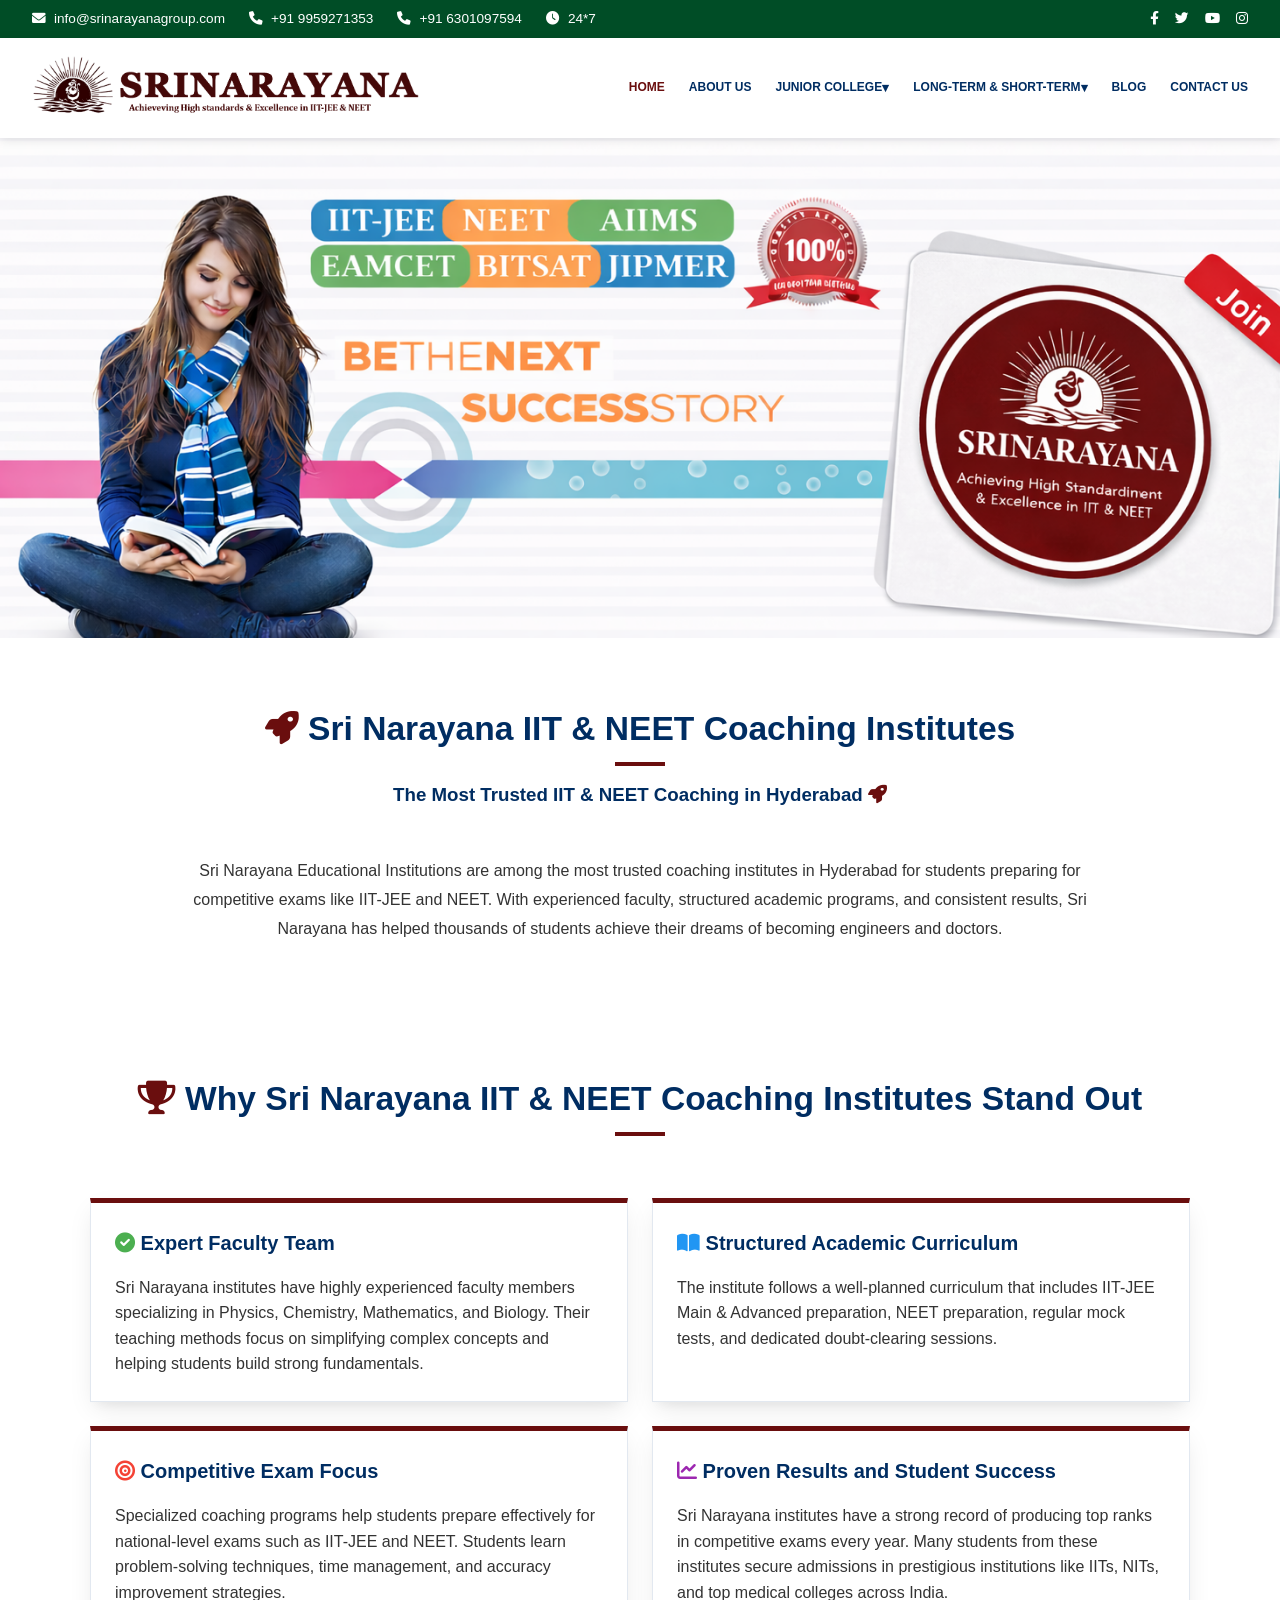
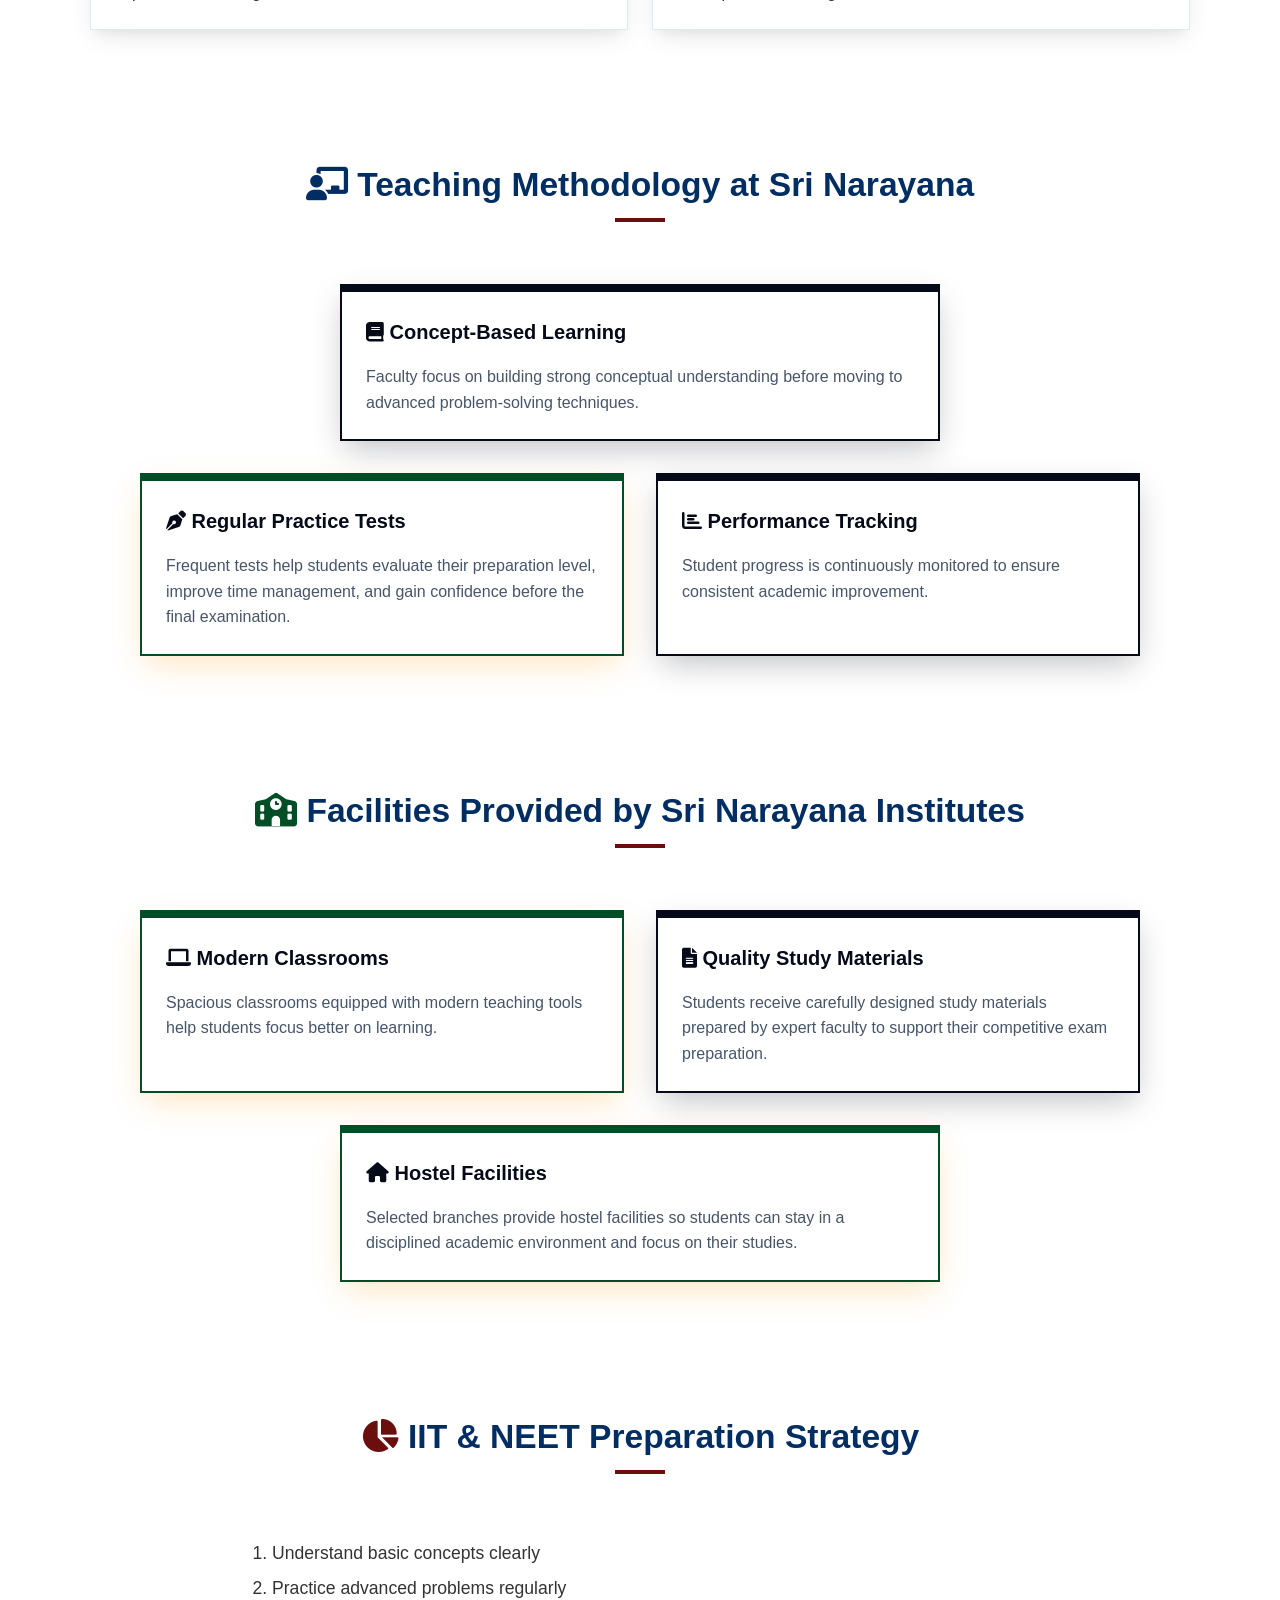
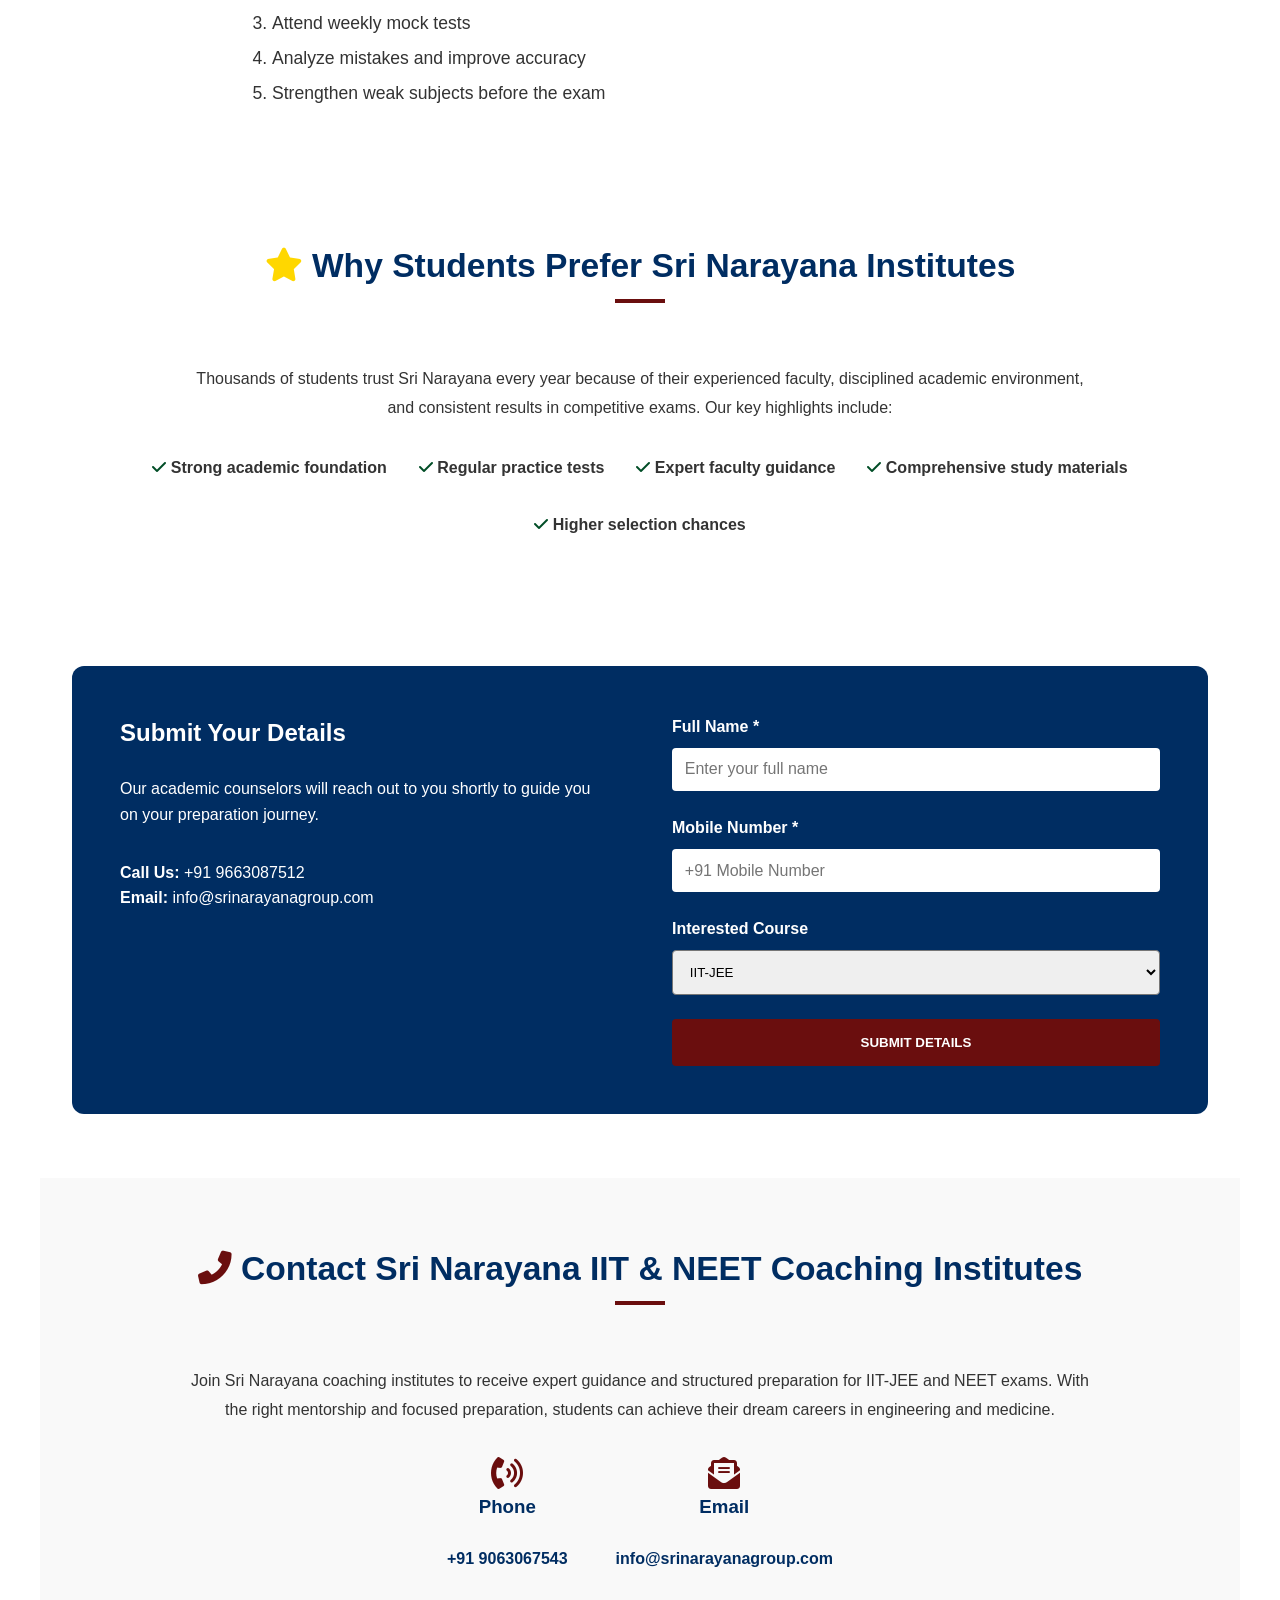
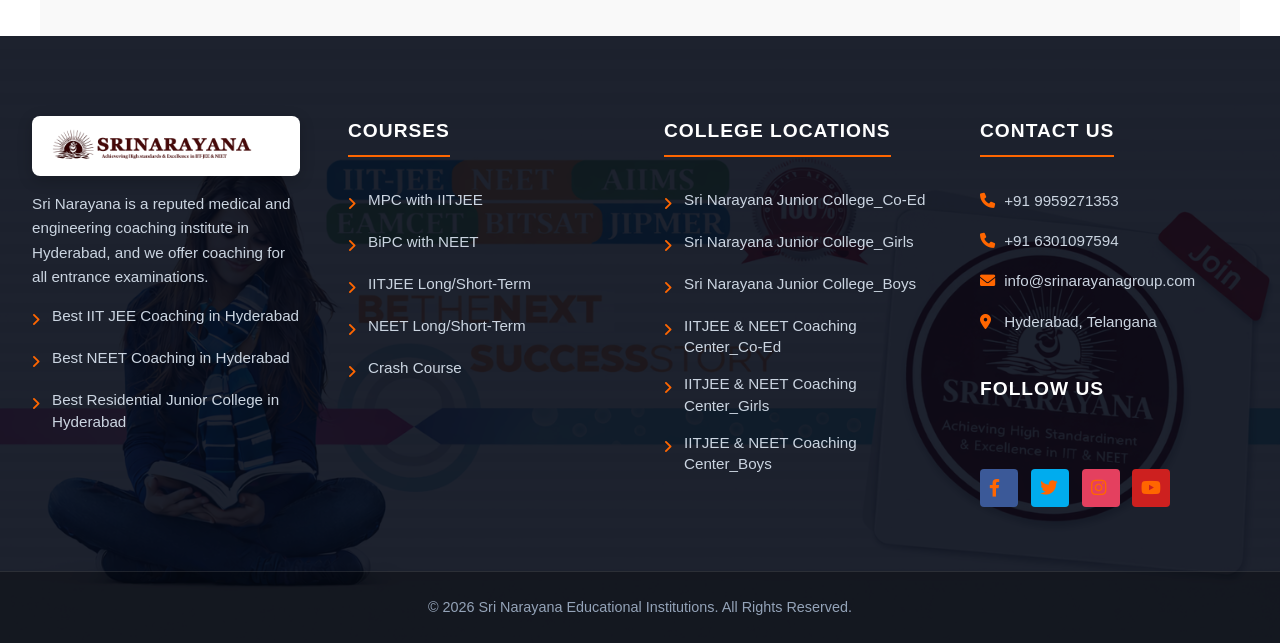
==== commit 859779c7: "Merge remote changes into styles.css and resolve conflicts" ====
--- a/index.html
+++ b/index.html
@@ -1,4 +1,4 @@
-<!DOCTYPE html>
+﻿<!DOCTYPE html>
 <html lang="en">
 <head>
     <meta charset="UTF-8">
@@ -35,7 +35,7 @@
             <div class="header-left">
                 <div class="logo">
                     <a href="index.html">
-                        <img src="assets/SRINARAYANA FULL NAME LOGO.png" alt="Sri Narayana All-in-one Logo">
+                        <img src="assets/srinarayana-full-name-logo.png" alt="Sri Narayana All-in-one Logo">
                     </a>
                 </div>
             </div>
@@ -256,7 +256,7 @@
             <!-- Column 1 -->
             <div class="footer-section">
                 <div class="footer-logo">
-                    <img src="assets/SRINARAYANA FULL NAME LOGO.png" alt="Sri Narayana All-in-one Logo">
+                    <img src="assets/srinarayana-full-name-logo.png" alt="Sri Narayana All-in-one Logo">
                 </div>
                 <p>Sri Narayana is a reputed medical and engineering coaching institute in Hyderabad, and we offer coaching for all entrance examinations.</p>
                 <ul>
@@ -340,3 +340,4 @@
     <script src="script.js"></script>
 </body>
 </html>
+
--- a/styles.css
+++ b/styles.css
@@ -98,13 +98,15 @@
 
 .main-header {
     display: flex;
-    justify-content: flex-start;
+    justify-content: space-between;
     align-items: center;
-    max-width: 1300px;
+    flex-wrap: wrap;
+    gap: 1rem;
+    max-width: 1400px;
+    /* Increased for more room */
     margin: 0 auto;
-    padding: 0.5rem 2rem;
-    height: 90px;
-    gap: 4rem;
+    padding: 0 2rem;
+    min-height: 100px;
 }
 
 .header-left {
@@ -143,6 +145,11 @@
 nav {
     display: flex;
     align-items: center;
+    flex: 1;
+    /* Take all available middle space */
+    justify-content: flex-end;
+    /* Push links to the right */
+    min-width: 0;
 }
 
 .logo a {
@@ -155,8 +162,10 @@
 
 .logo img {
     height: 70px;
+    /* Fixed height for clean alignment */
     width: auto;
     margin: 0;
+    display: block;
     transition: var(--transition);
 }
 
@@ -168,24 +177,44 @@
 .nav-links {
     display: flex;
     list-style: none;
-    gap: 2rem;
-    /* Increased gap for neatness */
+    gap: 1.5rem;
+    position: relative;
+    flex-direction: row;
+    flex-wrap: wrap;
+    align-items: center;
+    justify-content: flex-end;
+    background: transparent;
+    padding: 0;
+    margin: 0;
+    width: auto;
+    min-width: 0;
+}
+
+.nav-links li {
+    flex: 0 0 auto;
+    white-space: nowrap;
 }
 
 .nav-links a {
     text-decoration: none;
-    color: var(--text-dark);
+    color: var(--primary-blue);
+    /* High contrast blue */
     font-weight: 700;
     text-transform: uppercase;
     font-size: 0.75rem;
-    /* Reduced font size for buttons */
+    /* Compact size to ensure all items fit */
     transition: var(--transition);
-    padding: 0.5rem 0;
+    padding: 10px 0;
+    white-space: nowrap !important;
+    display: flex;
+    align-items: center;
+    height: 100%;
+    flex-shrink: 0;
 }
 
 .nav-links a:hover,
 .nav-links a.active {
-    color: var(--accent-green);
+    color: var(--accent-orange);
 }
 
 /* Dropdown Menu Styles */
@@ -255,7 +284,8 @@
     position: fixed;
     right: 15px;
     top: 20px;
-    z-index: 2500;
+    z-index: 10001;
+    /* Must be higher than nav-links (9999) */
 }
 
 .menu-toggle.active span {
@@ -279,16 +309,37 @@
 /* Sticky Header Modifier */
 header.sticky {
     box-shadow: 0 4px 15px rgba(0, 0, 0, 0.1);
+    position: sticky;
+    top: 0;
+    left: 0;
+    right: 0;
+    width: 100%;
 }
 
 header.sticky .main-header {
-    height: 65px !important;
+    min-height: 70px !important;
+    height: 70px !important;
+    padding: 0 1.5rem !important;
+    align-items: center !important;
+}
+
+header.sticky nav {
+    min-width: 0 !important;
+}
+
+header.sticky .nav-links {
+    align-items: center;
+    min-height: 100%;
+    flex-wrap: nowrap;
+}
+
+header.sticky .nav-links a {
+    padding: 7px 0 !important;
 }
 
 header.sticky .logo img {
     height: 45px !important;
 }
-
 
 /* Sections */
 section {
@@ -327,12 +378,14 @@
     position: relative;
     width: 100% !important;
     max-width: none !important;
-    height: 400px; /* Fixed height for internal page heroes */
+    height: 400px;
+    /* Fixed height for internal page heroes */
     overflow: hidden;
     display: flex;
     align-items: center;
     justify-content: center;
-    background-color: var(--primary-blue); /* Fallback color */
+    background-color: var(--primary-blue);
+    /* Fallback color */
 }
 
 .page-hero .banner-img {
@@ -343,12 +396,14 @@
     height: 100%;
     object-fit: cover;
     z-index: 0;
-    filter: brightness(0.5); /* Darken directly if needed */
+    filter: brightness(0.5);
+    /* Darken directly if needed */
 }
 
 .page-hero .hero-content {
     position: relative;
-    z-index: 2; /* Sit above the overlay */
+    z-index: 2;
+    /* Sit above the overlay */
     text-align: center;
     padding: 20px;
     width: 100%;
@@ -361,7 +416,8 @@
     left: 0;
     width: 100%;
     height: 100%;
-    background: rgba(0, 45, 98, 0.7); /* Slightly transparent overlay */
+    background: rgba(0, 45, 98, 0.7);
+    /* Slightly transparent overlay */
     z-index: 1;
 }
 
@@ -1239,19 +1295,23 @@
     border: 1px solid #f1f5f9;
 }
 
-/* --- Global Mobile Optimization --- */
-
-
-/* FIX: Closed missing media query bracket */
+/* --- Global Mobile Optimization Reset --- */
+@media (max-width: 1200px) {
+    .nav-links {
+        display: none;
+        /* Default hidden on mobile until active */
+    }
+}
 
 /* ============================================
    MOBILE RESPONSIVE - COMPLETE OVERHAUL
-   Target: All screens <= 992px
+   Target: All screens <= 1200px
    ============================================ */
-@media (max-width: 992px) {
+@media (max-width: 1200px) {
 
     /* ---- Global Reset ---- */
-    html, body {
+    html,
+    body {
         width: 100% !important;
         max-width: 100% !important;
         overflow-x: clip !important;
@@ -1261,25 +1321,34 @@
     .main-header {
         width: 100% !important;
         display: flex !important;
+        justify-content: space-between !important;
+        padding: 0 5px 0 0 !important;
+        /* Removed all left padding */
+        gap: 5px !important;
+        min-height: 65px !important;
+        overflow: visible !important;
+        box-shadow: 0 2px 8px rgba(0, 0, 0, 0.1) !important;
+        max-width: 100% !important;
+    }
+
+    .header-left {
+        display: flex !important;
         align-items: center !important;
-        justify-content: space-between !important;
-        padding: 0 12px !important;
-        gap: 8px !important;
-        height: 56px !important;
-        min-height: 56px !important;
-        max-height: 56px !important;
-        overflow: hidden !important;
-        box-shadow: 0 2px 8px rgba(0,0,0,0.1) !important;
-        max-width: 100% !important;
-    }
-
-    .header-left {
-        display: flex;
-        align-items: center;
+        justify-content: flex-start !important;
         order: 1;
-        flex: 0 0 auto;
-        overflow: hidden;
-        max-width: 160px;
+        flex: 1 !important;
+        margin: 0 !important;
+        padding: 0 !important;
+        overflow: visible !important;
+        /* allow negative margin to show */
+    }
+
+    .logo {
+        margin: 0 !important;
+        padding: 0 !important;
+        display: flex !important;
+        justify-content: flex-start !important;
+        width: auto !important;
     }
 
     .logo img {
@@ -1287,7 +1356,10 @@
         width: auto !important;
         max-width: 150px !important;
         object-fit: contain !important;
+        object-position: left center !important;
         margin: 0 !important;
+        margin-left: -35px !important;
+        /* Large negative margin to pull the actual graphic to the edge */
     }
 
     /* JOIN NOW button */
@@ -1331,65 +1403,76 @@
 
     /* ---- Mobile Nav Drawer ---- */
     .nav-links {
-        display: flex !important;
+        display: none;
+        /* Initially hidden, toggled by JS */
         position: fixed;
         top: 0;
         right: -100%;
         width: 80%;
-        max-width: 320px;
+        max-width: 300px;
         height: 100vh;
         background: linear-gradient(160deg, #0f2a5e 0%, #1a3d7c 100%);
         flex-direction: column;
-        padding: 70px 0 30px;
-        box-shadow: -5px 0 30px rgba(0,0,0,0.5);
-        transition: right 0.35s cubic-bezier(0.4, 0, 0.2, 1);
-        z-index: 9600;
+        justify-content: flex-start !important;
+        /* Forces items to top! */
+        padding: 80px 0 40px;
+        box-shadow: -5px 0 25px rgba(0, 0, 0, 0.4);
+        transition: right 0.3s ease-in-out;
+        z-index: 9999;
         overflow-y: auto;
         list-style: none;
         gap: 0;
     }
 
-    .nav-links.active { right: 0; }
+    .nav-links.active {
+        display: flex !important;
+        right: 0;
+    }
 
     .nav-links li {
         width: 100%;
-        margin: 0;
-        border-bottom: 1px solid rgba(255,255,255,0.08);
+        border-bottom: 1px solid rgba(255, 255, 255, 0.05);
+        height: auto !important;
+        position: relative;
+        display: block !important;
+        flex: none !important;
     }
 
     .nav-links a {
-        font-size: 0.85rem !important;
-        font-weight: 700;
-        padding: 14px 20px !important;
-        color: #e2e8f0 !important;
+        font-size: 0.9rem !important;
+        color: #fff !important;
+        padding: 15px 25px !important;
         display: block !important;
-        text-transform: uppercase;
-        letter-spacing: 0.04em;
-        transition: background 0.2s;
-        border-bottom: none !important;
-        position: relative;
-    }
-
-    .nav-links a:hover, .nav-links a.active {
+        width: 100%;
+        text-align: left;
+        height: auto !important;
+        line-height: 1.5 !important;
+    }
+
+    .nav-links a:hover {
+        background: rgba(255, 255, 255, 0.1);
         color: var(--accent-orange) !important;
-        background: rgba(255,255,255,0.05);
     }
 
     .dropdown-content {
         position: static !important;
+        display: none !important;
+        box-shadow: none !important;
+        background: rgba(0, 0, 0, 0.15) !important;
+        padding-left: 1rem !important;
+        margin: 0 !important;
+        border-left: none !important;
+    }
+
+    .dropdown.open .dropdown-content {
         display: block !important;
-        box-shadow: none !important;
-        background: rgba(0,0,0,0.3) !important;
-        padding-left: 0 !important;
-        margin: 0 !important;
-        border-left: 4px solid var(--accent-orange) !important;
     }
 
     .dropdown-content a {
         font-size: 0.8rem !important;
-        padding: 10px 32px !important;
-        color: #cbd5e1 !important;
-        border-bottom: 1px solid rgba(255,255,255,0.05) !important;
+        padding: 12px 25px !important;
+        color: #e2e8f0 !important;
+        border-bottom: 1px solid rgba(255, 255, 255, 0.03) !important;
         text-transform: none !important;
         font-weight: 500;
         letter-spacing: 0;
@@ -1399,13 +1482,23 @@
         border-bottom: none !important;
     }
 
-    .dropdown > a::after {
+    .dropdown>a {
+        display: flex !important;
+        justify-content: space-between !important;
+        align-items: center !important;
+    }
+
+    .dropdown>a::after {
         content: '\f107' !important;
         font-family: 'Font Awesome 6 Free';
         font-weight: 900;
         float: right;
-        font-size: 0.8rem;
-        margin-top: 2px;
+        font-size: 0.9rem;
+        transition: transform 0.3s ease;
+    }
+
+    .dropdown.open>a::after {
+        transform: rotate(180deg);
     }
 
     /* ---- Hero Banners (full width) ---- */
@@ -1433,8 +1526,13 @@
         object-fit: contain !important;
     }
 
-    .page-hero .hero-content h1 { font-size: 1.5rem !important; }
-    .page-hero .hero-content p  { font-size: 0.85rem !important; }
+    .page-hero .hero-content h1 {
+        font-size: 1.5rem !important;
+    }
+
+    .page-hero .hero-content p {
+        font-size: 0.85rem !important;
+    }
 
     /* ---- Sections (general) ---- */
     section {
@@ -1463,17 +1561,33 @@
         margin: 1.5rem 10px !important;
         padding: 1.5rem !important;
     }
-    
+
     .course-success-section,
     .techniques-section {
         padding: 30px 15px !important;
     }
 
     /* ---- Headings & Extracted Typography ---- */
-    h1 { font-size: 1.4rem !important; line-height: 1.2 !important; word-break: break-word !important; }
-    h2 { font-size: 1.15rem !important; word-break: break-word !important; }
-    h3 { font-size: 1rem !important; margin-bottom: 0.5rem !important; }
-    p  { font-size: 0.85rem !important; line-height: 1.5 !important; }
+    h1 {
+        font-size: 1.4rem !important;
+        line-height: 1.2 !important;
+        word-break: break-word !important;
+    }
+
+    h2 {
+        font-size: 1.15rem !important;
+        word-break: break-word !important;
+    }
+
+    h3 {
+        font-size: 1rem !important;
+        margin-bottom: 0.5rem !important;
+    }
+
+    p {
+        font-size: 0.85rem !important;
+        line-height: 1.5 !important;
+    }
 
     .section-title {
         margin-bottom: 1.2rem !important;
@@ -1508,7 +1622,7 @@
         flex-wrap: nowrap !important;
     }
 
-    .contact-info-footer > div {
+    .contact-info-footer>div {
         flex: 1 1 0 !important;
         min-width: 0 !important;
         text-align: center !important;
@@ -1573,7 +1687,7 @@
         margin-bottom: 0.3rem !important;
         font-size: 0.95rem !important;
     }
-    
+
     .footer-section ul li {
         margin-bottom: 0.2rem !important;
     }
@@ -1583,13 +1697,16 @@
         gap: 0.5rem !important;
         padding: 0 15px !important;
     }
-    
+
     .footer-section:first-child,
     .footer-section:last-child {
         grid-column: span 1;
     }
 
-    .footer-logo img { width: 120px !important; margin-bottom: 0.5rem !important; }
+    .footer-logo img {
+        width: 120px !important;
+        margin-bottom: 0.5rem !important;
+    }
 
     .footer-bottom {
         padding: 1rem 15px !important;
@@ -1605,7 +1722,8 @@
         box-sizing: border-box !important;
     }
 
-    .blog-hero-left, .blog-hero-right {
+    .blog-hero-left,
+    .blog-hero-right {
         width: 100% !important;
         max-width: 100% !important;
         padding: 25px 15px !important;
@@ -1676,7 +1794,7 @@
     display: flex;
     justify-content: space-around;
     align-items: center;
-    box-shadow: 0 -2px 10px rgba(0,0,0,0.2);
+    box-shadow: 0 -2px 10px rgba(0, 0, 0, 0.2);
     z-index: 9000;
     padding-bottom: env(safe-area-inset-bottom);
 }
@@ -1693,7 +1811,9 @@
     transition: var(--transition);
 }
 
-.bottom-nav-item i    { font-size: 1.1rem; }
+.bottom-nav-item i {
+    font-size: 1.1rem;
+}
 
 .bottom-nav-item span {
     font-size: 0.6rem;
@@ -1702,10 +1822,13 @@
     text-align: center;
 }
 
-.bottom-nav-item:active { background: rgba(255,255,255,0.1); }
+.bottom-nav-item:active {
+    background: rgba(255, 255, 255, 0.1);
+}
 
 /* Hide bottom nav on desktop */
-@media (min-width: 993px) {
-    .bottom-nav { display: none !important; }
-}
-
+@media (min-width: 1201px) {
+    .bottom-nav {
+        display: none !important;
+    }
+}
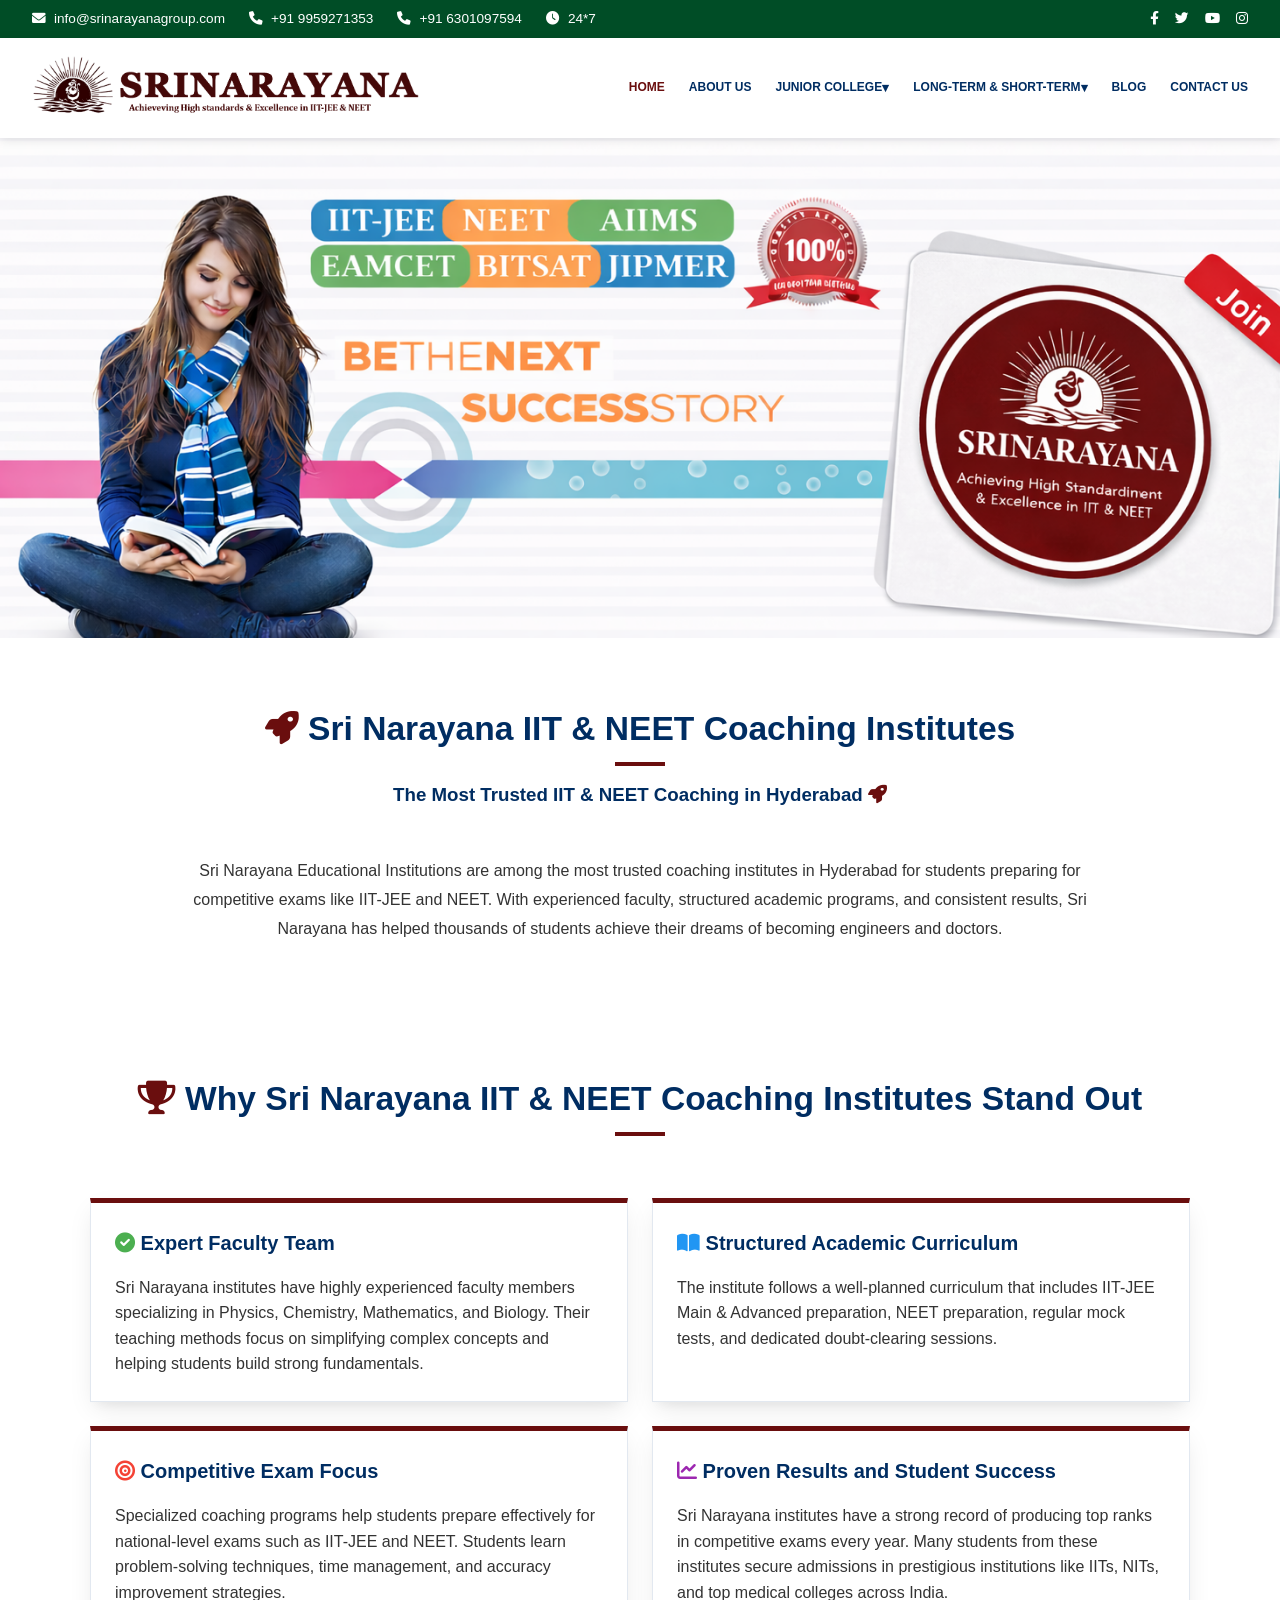
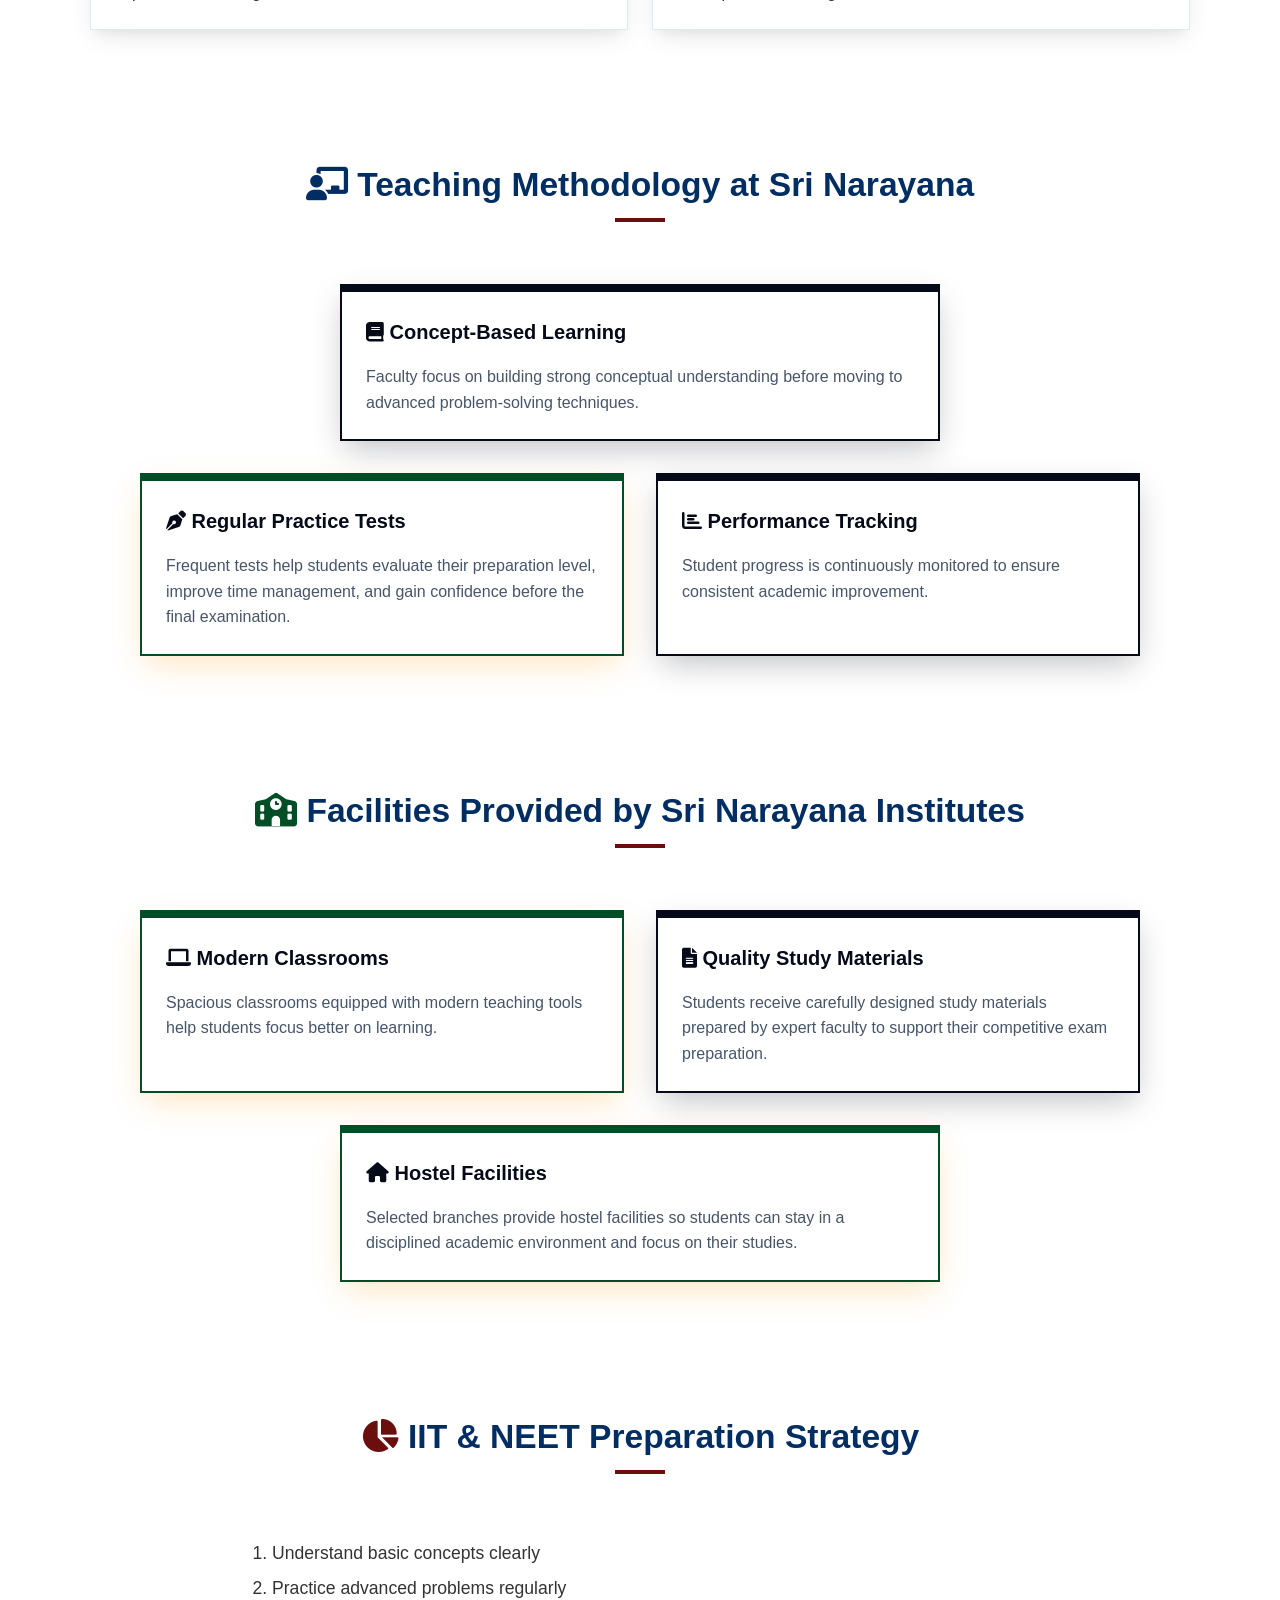
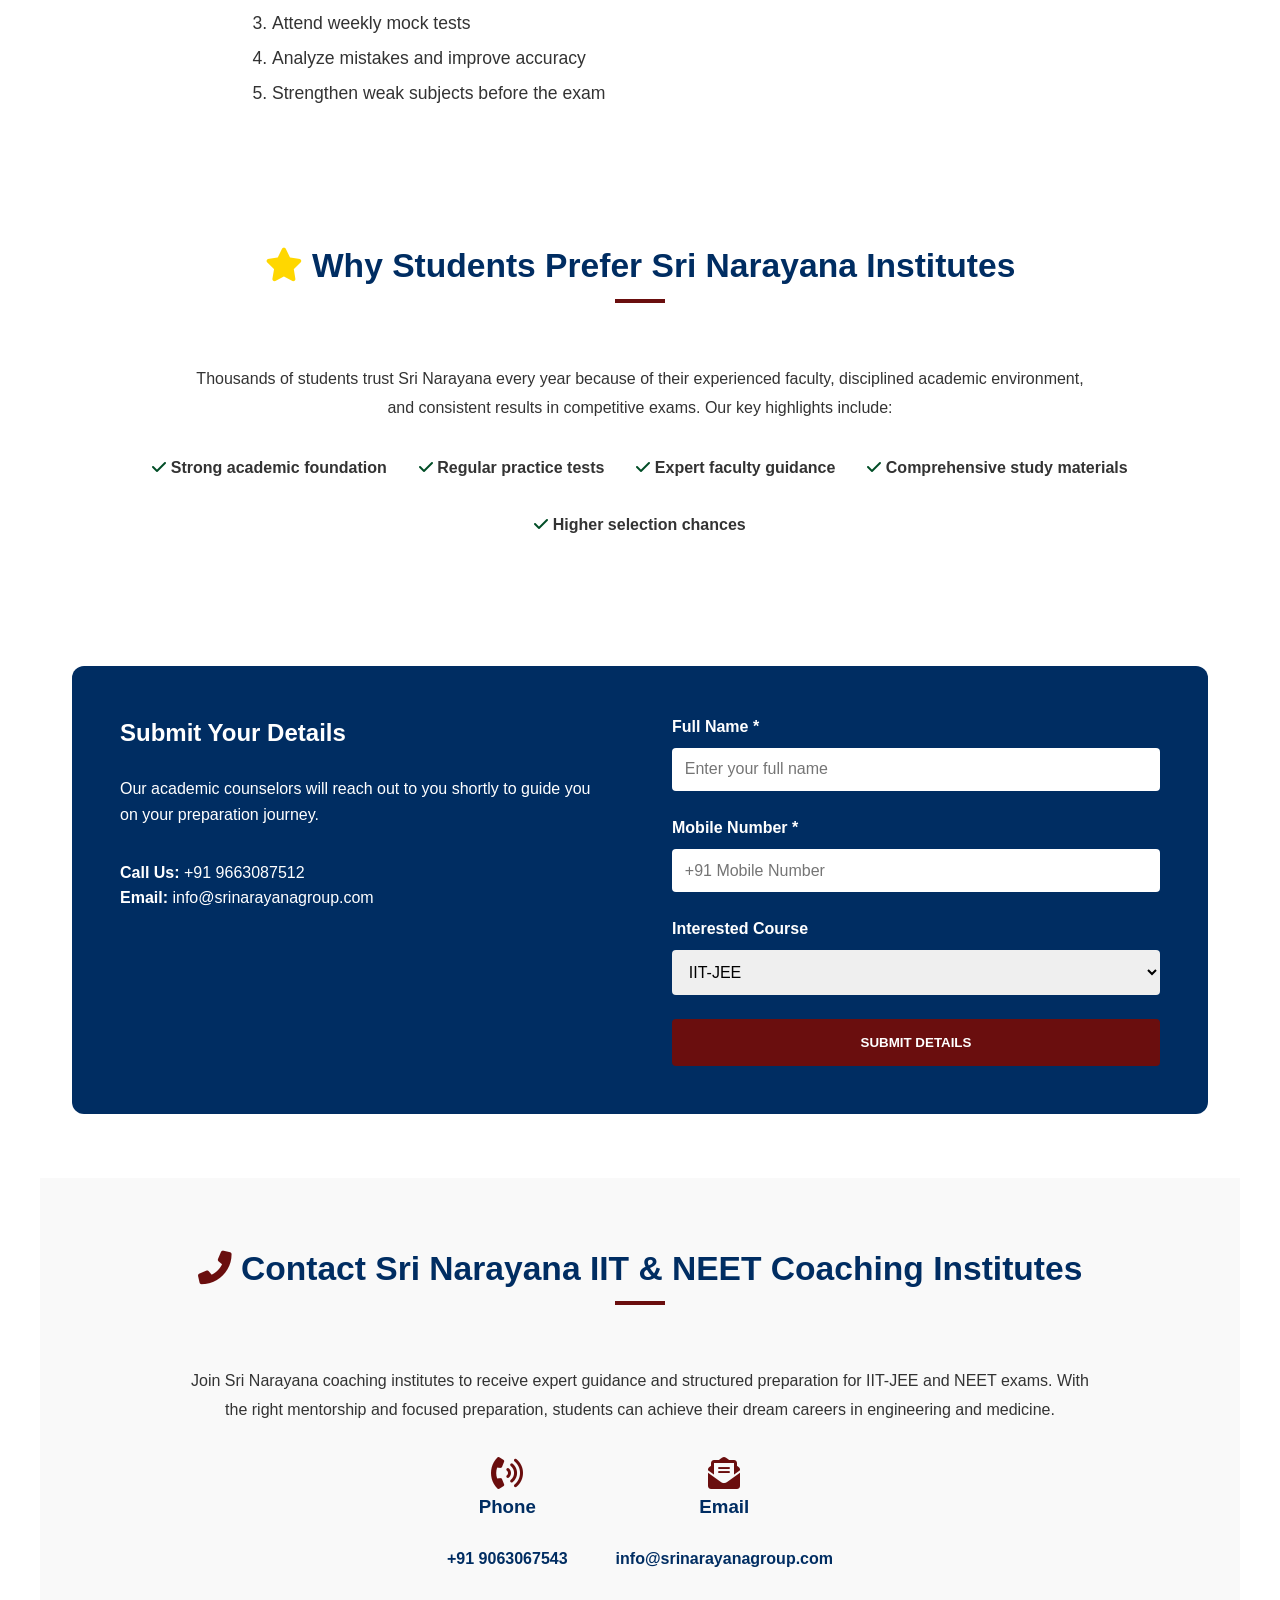
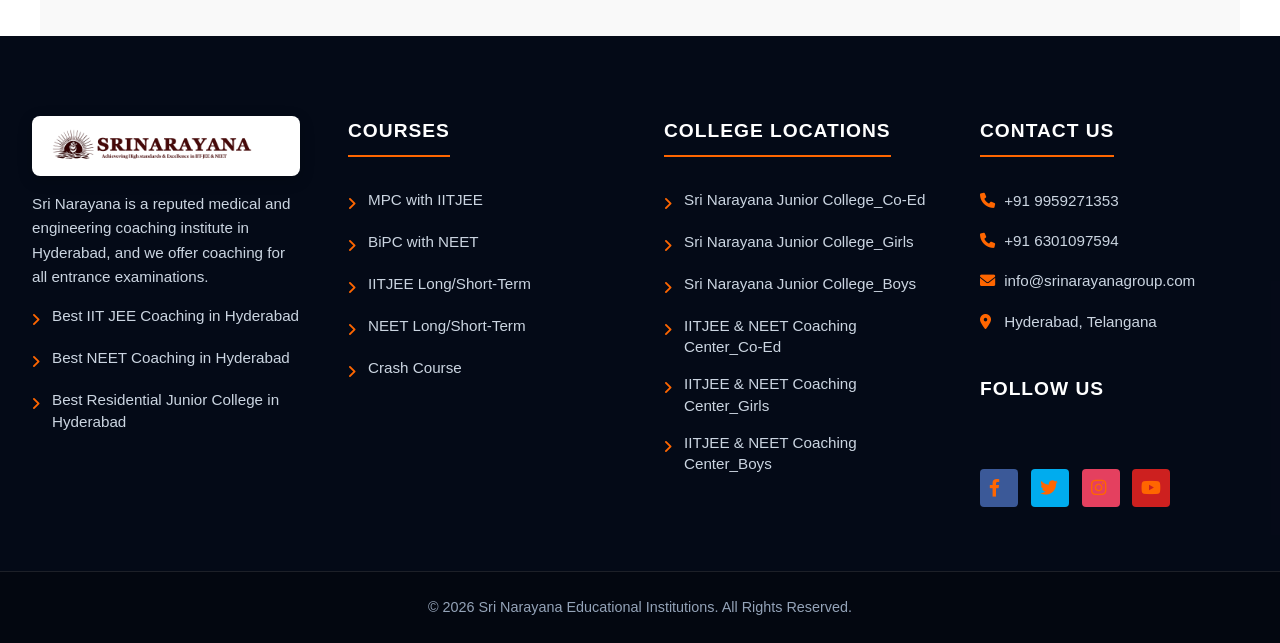
==== commit 5b432436: "Refactor: Modularize CSS architecture and optimize mobile responsiveness" ====
--- a/index.html
+++ b/index.html
@@ -6,6 +6,9 @@
     <meta name="description" content="Sri Narayana IIT & NEET Coaching Institutes - The most trusted coaching center for IIT-JEE, NEET, and AIIMS in Hyderabad.">
     <title>Sri Narayana | Home - IIT & NEET Coaching Institutes</title>
     <link rel="stylesheet" href="styles.css">
+    <link rel="stylesheet" href="css/header.css">
+    <link rel="stylesheet" href="css/footer.css">
+    <link rel="stylesheet" href="css/index.css">
     <!-- Font Awesome for Icons -->
     <link rel="stylesheet" href="https://cdnjs.cloudflare.com/ajax/libs/font-awesome/6.0.0/css/all.min.css">
 </head>
--- a/styles.css
+++ b/styles.css
@@ -36,310 +36,7 @@
     /* Changed hidden to clip to allow sticky header to function */
 }
 
-/* Top Bar Styles */
-.top-bar {
-    background-color: var(--accent-green);
-    color: white;
-    padding: 0.5rem 2rem;
-    font-size: 0.85rem;
-}
-
-.top-bar-container {
-    max-width: 1300px;
-    margin: 0 auto;
-    display: flex;
-    justify-content: space-between;
-    align-items: center;
-}
-
-.top-bar-info {
-    display: flex;
-    gap: 1.5rem;
-}
-
-.top-bar-info span {
-    display: flex;
-    align-items: center;
-    gap: 0.5rem;
-}
-
-.top-bar-social {
-    display: flex;
-    gap: 1rem;
-}
-
-.top-bar-social a {
-    color: white;
-    text-decoration: none;
-    transition: var(--transition);
-}
-
-.top-bar-social a:hover {
-    color: var(--accent-orange);
-}
-
-.mobile-header-info {
-    display: none;
-}
-
-/* Header & Navigation Layout */
-header {
-    background-color: var(--bg-white);
-    box-shadow: 0 2px 10px rgba(0, 0, 0, 0.1);
-    position: sticky;
-    top: 0;
-    z-index: 1000;
-}
-
-/* Join Now Button - Hidden on Desktop, Shown only on Mobile */
-.m-join-btn {
-    display: none;
-}
-
-.main-header {
-    display: flex;
-    justify-content: space-between;
-    align-items: center;
-    flex-wrap: wrap;
-    gap: 1rem;
-    max-width: 1400px;
-    /* Increased for more room */
-    margin: 0 auto;
-    padding: 0 2rem;
-    min-height: 100px;
-}
-
-.header-left {
-    display: flex;
-    align-items: center;
-    gap: 2rem;
-}
-
-.contact-highlight {
-    display: flex;
-    align-items: center;
-    gap: 0.5rem;
-    padding-left: 1rem;
-    border-left: 1px solid #ddd;
-    white-space: nowrap;
-    font-size: 0.8rem;
-    /* Reduced size */
-}
-
-.contact-highlight i {
-    font-size: 1.2rem;
-    color: var(--accent-green);
-}
-
-.contact-text small {
-    display: block;
-    font-weight: 600;
-    color: #666;
-}
-
-.contact-text span {
-    font-weight: 800;
-    color: var(--primary-blue);
-}
-
-nav {
-    display: flex;
-    align-items: center;
-    flex: 1;
-    /* Take all available middle space */
-    justify-content: flex-end;
-    /* Push links to the right */
-    min-width: 0;
-}
-
-.logo a {
-    display: flex;
-    align-items: center;
-    gap: 0.5rem;
-    text-decoration: none;
-    white-space: nowrap;
-}
-
-.logo img {
-    height: 70px;
-    /* Fixed height for clean alignment */
-    width: auto;
-    margin: 0;
-    display: block;
-    transition: var(--transition);
-}
-
-.logo span {
-    font-size: 1.6rem !important;
-    /* Slightly smaller text to fit line */
-}
-
-.nav-links {
-    display: flex;
-    list-style: none;
-    gap: 1.5rem;
-    position: relative;
-    flex-direction: row;
-    flex-wrap: wrap;
-    align-items: center;
-    justify-content: flex-end;
-    background: transparent;
-    padding: 0;
-    margin: 0;
-    width: auto;
-    min-width: 0;
-}
-
-.nav-links li {
-    flex: 0 0 auto;
-    white-space: nowrap;
-}
-
-.nav-links a {
-    text-decoration: none;
-    color: var(--primary-blue);
-    /* High contrast blue */
-    font-weight: 700;
-    text-transform: uppercase;
-    font-size: 0.75rem;
-    /* Compact size to ensure all items fit */
-    transition: var(--transition);
-    padding: 10px 0;
-    white-space: nowrap !important;
-    display: flex;
-    align-items: center;
-    height: 100%;
-    flex-shrink: 0;
-}
-
-.nav-links a:hover,
-.nav-links a.active {
-    color: var(--accent-orange);
-}
-
-/* Dropdown Menu Styles */
-.dropdown {
-    position: relative;
-}
-
-.dropdown-content {
-    display: none;
-    position: absolute;
-    background-color: white;
-    min-width: 200px;
-    box-shadow: 0px 8px 16px 0px rgba(0, 0, 0, 0.2);
-    z-index: 1;
-    top: 100%;
-}
-
-.dropdown-content a {
-    color: var(--text-dark);
-    padding: 12px 16px;
-    text-decoration: none;
-    display: block;
-    text-transform: none;
-    border-bottom: 1px solid #eee;
-}
-
-.dropdown-content a:hover {
-    background-color: var(--bg-gray);
-    color: var(--accent-green);
-}
-
-.dropdown:hover .dropdown-content {
-    display: block;
-}
-
-.dropdown>a::after {
-    content: ' \25BE';
-    /* Down arrow */
-    font-size: 0.8rem;
-}
-
-/* --- Mobile Menu Toggle --- */
-.menu-toggle {
-    display: none;
-    flex-direction: column;
-    justify-content: space-between;
-    width: 30px;
-    height: 21px;
-    cursor: pointer;
-    z-index: 1001;
-}
-
-.menu-toggle span {
-    display: block;
-    height: 3px;
-    width: 100%;
-    background-color: var(--primary-blue);
-    border-radius: 3px;
-    transition: var(--transition);
-}
-
-.menu-toggle {
-    transition: var(--transition);
-}
-
-.menu-toggle.active {
-    position: fixed;
-    right: 15px;
-    top: 20px;
-    z-index: 10001;
-    /* Must be higher than nav-links (9999) */
-}
-
-.menu-toggle.active span {
-    background-color: #ffffff;
-    /* Must be white to see against dark menu bg */
-}
-
-.menu-toggle.active span:nth-child(1) {
-    transform: translateY(8px) rotate(45deg);
-}
-
-.menu-toggle.active span:nth-child(2) {
-    opacity: 0;
-    transform: scaleX(0);
-}
-
-.menu-toggle.active span:nth-child(3) {
-    transform: translateY(-8px) rotate(-45deg);
-}
-
-/* Sticky Header Modifier */
-header.sticky {
-    box-shadow: 0 4px 15px rgba(0, 0, 0, 0.1);
-    position: sticky;
-    top: 0;
-    left: 0;
-    right: 0;
-    width: 100%;
-}
-
-header.sticky .main-header {
-    min-height: 70px !important;
-    height: 70px !important;
-    padding: 0 1.5rem !important;
-    align-items: center !important;
-}
-
-header.sticky nav {
-    min-width: 0 !important;
-}
-
-header.sticky .nav-links {
-    align-items: center;
-    min-height: 100%;
-    flex-wrap: nowrap;
-}
-
-header.sticky .nav-links a {
-    padding: 7px 0 !important;
-}
-
-header.sticky .logo img {
-    height: 45px !important;
-}
+/* Header styles mapped to css/header.css */
 
 /* Sections */
 section {
@@ -432,76 +129,7 @@
     /* Orange overlay */
 }
 
-/* Blog Specific Split Hero */
-.blog-hero-split {
-    display: flex;
-    height: 420px;
-    padding: 0 !important;
-    overflow: hidden;
-    margin-bottom: 3rem;
-    position: relative;
-    width: 100%;
-    max-width: 100%;
-    border: none;
-    /* Removing border for clean edge-to-edge look */
-}
-
-.blog-hero-left {
-    flex: 0 0 65%;
-    background: var(--primary-blue);
-    display: flex;
-    flex-direction: column;
-    justify-content: center;
-    padding: 0 4rem;
-    color: white;
-}
-
-.blog-hero-right {
-    flex: 0 0 35%;
-    background: var(--accent-orange);
-    display: flex;
-    align-items: center;
-    justify-content: center;
-    padding: 0;
-    /* Back to zero padding */
-    position: relative;
-    overflow: hidden;
-}
-
-.blog-hero-brand {
-    display: flex;
-    flex-direction: column;
-    align-items: center;
-    justify-content: center;
-    width: 100%;
-    height: 100%;
-}
-
-.blog-hero-brand img {
-    width: 100%;
-    height: 100%;
-    object-fit: contain;
-    transform: scale(1.15);
-    /* Restored large scale */
-    transform-origin: bottom center;
-    filter: drop-shadow(0 15px 30px rgba(0, 0, 0, 0.3));
-}
-
-.blog-hero-text {
-    position: absolute;
-    bottom: 20px;
-    left: 50%;
-    transform: translateX(-50%);
-    font-size: 1.5rem;
-    font-weight: 900;
-    color: var(--primary-blue);
-    letter-spacing: 2px;
-    /* Slightly reduced to fit in one line */
-    text-shadow: 2px 2px 5px rgba(255, 255, 255, 0.4);
-    z-index: 2;
-    white-space: nowrap;
-    /* Forces text into a single line */
-}
+/* Blog hero split → moved to css/blog.css */
 
 /* Standard Heading */
 h1,
@@ -683,617 +311,13 @@
     }
 }
 
-/* Form Styles */
-.contact-container {
-    display: grid;
-    grid-template-columns: 1fr 1fr;
-    gap: 4rem;
-    background: var(--primary-blue);
-    color: white;
-    padding: 3rem;
-    border-radius: 12px;
-}
-
-.contact-info h2,
-.contact-info p {
-    color: white;
-}
-
-.registration-form {
-    display: flex;
-    flex-direction: column;
-    gap: 1.5rem;
-}
-
-.form-group {
-    display: flex;
-    flex-direction: column;
-}
-
-.form-group label {
-    margin-bottom: 0.5rem;
-    font-weight: 600;
-}
-
-.form-group input,
-.form-group textarea {
-    padding: 0.8rem;
-    border: none;
-    border-radius: 4px;
-    font-size: 1rem;
-}
-
-.btn-submit {
-    background-color: var(--accent-red);
-    color: white;
-    padding: 1rem;
-    border: none;
-    border-radius: 4px;
-    font-weight: 700;
-    cursor: pointer;
-    text-transform: uppercase;
-    transition: var(--transition);
-}
-
-.btn-submit:hover {
-    background-color: #b71c1c;
-}
-
-/* Footer Styles */
-footer {
-    position: relative;
-    background: #050a18 url('assets/sri-narayana-banner-image.png') center/cover no-repeat;
-    color: white;
-    padding: 5rem 0 0 0;
-    overflow: hidden;
-}
-
-footer::before {
-    content: '';
-    position: absolute;
-    top: 0;
-    left: 0;
-    width: 100%;
-    height: 100%;
-    background: rgba(5, 10, 24, 0.9);
-    /* Deep Navy Overlay */
-    z-index: 1;
-}
-
-.footer-content {
-    position: relative;
-    z-index: 2;
-    max-width: 1300px;
-    margin: 0 auto;
-    padding: 0 2rem;
-    display: grid;
-    grid-template-columns: repeat(4, 1fr);
-    gap: 3rem;
-    margin-bottom: 2rem;
-}
-
-.footer-section {
-    display: flex;
-    flex-direction: column;
-}
-
-.footer-section h3 {
-    color: #fff;
-    font-size: 1.2rem;
-    font-weight: 700;
-    margin-bottom: 2rem;
-    padding-bottom: 0.5rem;
-    border-bottom: 2px solid #ff6600;
-    /* Orange underlines */
-    width: fit-content;
-    text-transform: uppercase;
-    letter-spacing: 1px;
-}
-
-.footer-logo {
-    background: #ffffff;
-    padding: 12px 20px;
-    border-radius: 8px;
-    display: inline-block;
-    margin-bottom: 1rem;
-    box-shadow: 0 4px 15px rgba(0, 0, 0, 0.2);
-}
-
-.footer-logo img {
-    width: 200px;
-    height: auto;
-    object-fit: contain;
-    display: block;
-}
-
-.footer-section p {
-    color: #cbd5e1;
-    font-size: 0.95rem;
-    margin-bottom: 1rem;
-    line-height: 1.6;
-}
-
-.footer-section ul {
-    list-style: none;
-    padding: 0;
-}
-
-.footer-section ul li {
-    margin-bottom: 1rem;
-    display: flex;
-    align-items: flex-start;
-    gap: 12px;
-}
-
-.footer-section ul li::before {
-    content: '\f105';
-    /* Chevron right */
-    font-family: 'Font Awesome 6 Free';
-    font-weight: 900;
-    color: #ff6600;
-    font-size: 0.9rem;
-    margin-top: 3px;
-}
-
-.footer-section ul li a {
-    color: #cbd5e1;
-    text-decoration: none;
-    transition: var(--transition);
-    font-size: 0.95rem;
-    line-height: 1.4;
-}
-
-.footer-section ul li a:hover {
-    color: #ff6600;
-    padding-left: 5px;
-}
-
-.footer-section i {
-    color: #ff6600;
-    width: 20px;
-}
-
-.footer-social {
-    display: flex;
-    gap: 0.8rem;
-    margin-top: 1.5rem;
-}
-
-.footer-social a {
-    width: 38px;
-    height: 38px;
-    display: flex;
-    align-items: center;
-    justify-content: center;
-    color: white;
-    text-decoration: none;
-    border-radius: 4px;
-    /* Square icons */
-    font-size: 1.1rem;
-    transition: var(--transition);
-}
-
-.footer-social a.fb {
-    background: #3b5998;
-}
-
-.footer-social a.tw {
-    background: #00acee;
-}
-
-.footer-social a.ins {
-    background: #e4405f;
-}
-
-.footer-social a.yt {
-    background: #cd201f;
-}
-
-.footer-social a:hover {
-    transform: translateY(-3px);
-    opacity: 0.9;
-}
-
-.footer-bottom {
-    position: relative;
-    z-index: 2;
-    background: rgba(0, 0, 0, 0.3);
-    padding: 1.5rem 2rem;
-    margin-top: 4rem;
-    text-align: center;
-    font-size: 0.9rem;
-    color: #94a3b8;
-    border-top: 1px solid rgba(255, 255, 255, 0.1);
-}
-
-.footer-bottom p {
-    margin: 0;
-}
-
-
-
-@media (max-width: 600px) {
-    .footer-content {
-        grid-template-columns: 1fr;
-    }
-}
-
-/* Blog Page Styles */
-.blog-container {
-    max-width: 1100px;
-    margin: 4rem auto;
-    padding: 0 1rem;
-}
-
-.blog-list {
-    display: grid;
-    grid-template-columns: repeat(2, 1fr);
-    /* 2-column grid as shown in screenshot */
-    gap: 2.5rem;
-    /* Spacious gap */
-}
-
-.blog-card {
-    display: flex;
-    flex-direction: column;
-    /* Vertical layout: Image on top */
-    background: #fff;
-    border: 1px solid #edf2f7;
-    border-radius: 0;
-    overflow: hidden;
-    transition: var(--transition);
-    box-shadow: 0 10px 25px -5px rgba(0, 0, 0, 0.1), 0 8px 10px -6px rgba(0, 0, 0, 0.05);
-}
-
-.blog-card:hover {
-    transform: translateY(-8px);
-    box-shadow: 0 20px 40px -5px rgba(0, 0, 0, 0.15);
-}
-
-.blog-image {
-    width: 100%;
-    height: 200px;
-    /* Consistent height for images */
-    background: #f8fafc;
-    overflow: hidden;
-    border-bottom: 1px solid #edf2f7;
-}
-
-.blog-image img {
-    width: 100%;
-    height: 100%;
-    object-fit: cover;
-    /* Ensures images fill space without distortion */
-    transition: var(--transition);
-}
-
-.blog-card:hover .blog-image img {
-    transform: scale(1.05);
-    /* Subtle zoom on hover */
-}
-
-.blog-content {
-    padding: 1.5rem;
-    display: flex;
-    flex-direction: column;
-    flex: 1;
-}
-
-.blog-title {
-    font-size: 1.15rem;
-    color: #ff6600;
-    /* Orange color for titles as requested */
-    font-weight: 700;
-    margin-bottom: 1rem;
-    line-height: 1.4;
-    min-height: 3.2rem;
-    /* Keep titles aligned */
-}
-
-.blog-excerpt {
-    font-size: 0.9rem;
-    color: #475569;
-    line-height: 1.6;
-    margin-bottom: 1.5rem;
-    display: -webkit-box;
-    -webkit-line-clamp: 3;
-    -webkit-box-orient: vertical;
-    overflow: hidden;
-}
-
-.read-more-btn {
-    align-self: flex-start;
-    background: #fff5eb;
-    /* Light orange background */
-    color: #ff6600;
-    padding: 0.6rem 1.2rem;
-    border: 1px solid #fee2e2;
-    text-decoration: none;
-    font-weight: 700;
-    font-size: 0.8rem;
-    text-transform: capitalize;
-    display: flex;
-    align-items: center;
-    gap: 0.5rem;
-    transition: var(--transition);
-}
-
-.read-more-btn:hover {
-    background: #ff6600;
-    color: #fff;
-}
-
-.read-more-btn:hover {
-    color: #ff9800;
-    gap: 0.8rem;
-}
-
-/* Mobile Blog view */
-@media (max-width: 768px) {
-    .blog-card {
-        flex-direction: column;
-    }
-
-    .blog-image-placeholder {
-        flex: 0 0 180px;
-        border-right: none;
-        border-bottom: 1px solid #e2e8f0;
-    }
-}
-
-/* Methodology Card Styles */
-.methodology-card {
-    position: relative;
-    max-width: 850px;
-    margin: 4rem auto;
-    padding: 3.5rem;
-    background: #ffffff;
-    box-shadow: 0 30px 60px -12px rgba(0, 45, 98, 0.15), 0 18px 36px -18px rgba(0, 0, 0, 0.2);
-    /* Strong, visible shadow */
-    border: 1px solid #f1f5f9;
-    line-height: 1.8;
-}
-
-.methodology-card ul {
-    margin: 2rem 0 0 0;
-    padding-left: 1.5rem;
-    list-style: none;
-}
-
-.methodology-card ul li {
-    margin-bottom: 1.2rem;
-    position: relative;
-    color: #475569;
-}
-
-.methodology-card ul li::before {
-    content: '\f058';
-    /* Fontawesome check circle */
-    font-family: 'Font Awesome 6 Free';
-    font-weight: 900;
-    position: absolute;
-    left: -1.7rem;
-    color: var(--accent-orange);
-}
-
-/* Orange L-shape (Top-Left) */
-.methodology-card::before {
-    content: '';
-    position: absolute;
-    top: -12px;
-    left: -12px;
-    width: 60px;
-    height: 60px;
-    border-top: 10px solid var(--accent-orange);
-    border-left: 10px solid var(--accent-orange);
-    z-index: 1;
-}
-
-/* Blue L-shape (Bottom-Right) */
-.methodology-card::after {
-    content: '';
-    position: absolute;
-    bottom: -12px;
-    right: -12px;
-    width: 60px;
-    height: 60px;
-    border-bottom: 10px solid var(--primary-blue);
-    border-right: 10px solid var(--primary-blue);
-    z-index: 1;
-}
-
-/* Mobile responsive adjustments */
-@media (max-width: 768px) {
-    .methodology-card {
-        padding: 2rem;
-        margin: 2rem 1rem;
-    }
-
-    .methodology-card::before,
-    .methodology-card::after {
-        width: 40px;
-        height: 40px;
-        border-width: 6px;
-    }
-}
-
-/* --- Course Success Hero Section (Rankers + Form) --- */
-.course-success-section {
-    background: linear-gradient(135deg, #f8faff 0%, #eef2ff 100%);
-    padding: 60px 20px;
-    width: 100%;
-}
-
-.success-container {
-    max-width: 1200px;
-    margin: 0 auto;
-    display: grid;
-    grid-template-columns: 1fr 320px;
-    /* Reduced form column wrap */
-    gap: 40px;
-    align-items: start;
-}
-
-.rankers-display {
-    min-width: 0;
-}
-
-.inquiry-panel {
-    background: #ffffff;
-    padding: 25px;
-    border-radius: 10px;
-    box-shadow: 0 10px 30px rgba(0, 45, 98, 0.08);
-    border-top: 4px solid var(--accent-orange);
-    margin-top: 60px;
-    /* Moved down to clear heading */
-}
-
-.inquiry-panel h3 {
-    font-size: 1.2rem;
-    /* Smaller heading */
-    margin-bottom: 1rem !important;
-}
-
-.ranker-grid {
-    display: grid;
-    grid-template-columns: repeat(3, 1fr);
-    gap: 15px;
-    margin-top: 25px;
-}
-
-
-@media (max-width: 1100px) {
-    .success-container {
-        grid-template-columns: 1fr;
-        gap: 40px;
-    }
-
-    .ranker-grid {
-        grid-template-columns: repeat(2, 1fr);
-    }
-
-    .inquiry-panel {
-        max-width: 500px;
-        margin: 0 auto;
-    }
-}
-
-@media (max-width: 600px) {
-    .ranker-grid {
-        grid-template-columns: 1fr;
-    }
-}
-
-.ranker-card {
-    background: white;
-    border-radius: 10px;
-    overflow: hidden;
-    box-shadow: 0 5px 15px rgba(0, 0, 0, 0.05);
-    text-align: center;
-    border: 1px solid #eef2ff;
-}
-
-.ranker-photo {
-    width: 100%;
-    height: 160px;
-    background: #f1f5f9;
-    display: flex;
-    align-items: center;
-    justify-content: center;
-}
-
-.ranker-photo img {
-    max-width: 100%;
-    max-height: 100%;
-    object-fit: cover;
-}
-
-.ranker-info {
-    padding: 15px;
-}
-
-.ranker-rank {
-    background: var(--accent-orange);
-    color: white;
-    padding: 3px 12px;
-    border-radius: 20px;
-    font-size: 0.8rem;
-    font-weight: 700;
-}
-
-.inquiry-form-mini .form-group {
-    margin-bottom: 12px;
-    /* Smaller gaps */
-}
-
-.inquiry-form-mini input,
-.inquiry-form-mini select {
-    width: 100%;
-    padding: 8px 12px;
-    /* Smaller padding */
-    border: 1px solid #e2e8f0;
-    border-radius: 6px;
-    background: #fcfdfe;
-    font-size: 0.9rem;
-    /* Smaller text */
-}
-
-.inquiry-form-mini .cta-btn {
-    padding: 10px;
-    font-size: 0.95rem;
-}
-
-/* --- Coaching Techniques Section --- */
-.techniques-section {
-    background: white;
-    padding: 80px 20px;
-}
-
-.technique-grid {
-    display: grid;
-    grid-template-columns: repeat(3, 1fr);
-    gap: 30px;
-    max-width: 1200px;
-    margin: 40px auto 0;
-}
-
-.technique-card {
-    padding: 40px;
-    text-align: center;
-    border: 2px dashed #cbd5e1;
-    border-radius: 12px;
-    transition: var(--transition);
-}
-
-.technique-card:hover {
-    border-color: var(--accent-orange);
-    background: #fffcf5;
-    transform: translateY(-5px);
-}
-
-.technique-card i {
-    font-size: 40px;
-    color: var(--primary-blue);
-    margin-bottom: 20px;
-}
-
-/* --- Reviews Section --- */
-.reviews-grid {
-    display: grid;
-    grid-template-columns: repeat(3, 1fr);
-    gap: 30px;
-    max-width: 1200px;
-    margin: 40px auto;
-    padding: 0 20px;
-}
-
-.review-card {
-    background: white;
-    padding: 30px;
-    border-radius: 12px;
-    box-shadow: 0 10px 30px rgba(0, 0, 0, 0.05);
-    border: 1px solid #f1f5f9;
-}
+/* Contact form styles → moved to css/contact.css */
+
+/* Footer styles mapped to css/footer.css */
+
+/* Blog list & methodology → moved to css/blog.css */
+
+/* Course-page sections → moved to css/courses.css */
 
 /* --- Global Mobile Optimization Reset --- */
 @media (max-width: 1200px) {
@@ -1317,189 +341,7 @@
         overflow-x: clip !important;
     }
 
-    /* ---- Header ---- */
-    .main-header {
-        width: 100% !important;
-        display: flex !important;
-        justify-content: space-between !important;
-        padding: 0 5px 0 0 !important;
-        /* Removed all left padding */
-        gap: 5px !important;
-        min-height: 65px !important;
-        overflow: visible !important;
-        box-shadow: 0 2px 8px rgba(0, 0, 0, 0.1) !important;
-        max-width: 100% !important;
-    }
-
-    .header-left {
-        display: flex !important;
-        align-items: center !important;
-        justify-content: flex-start !important;
-        order: 1;
-        flex: 1 !important;
-        margin: 0 !important;
-        padding: 0 !important;
-        overflow: visible !important;
-        /* allow negative margin to show */
-    }
-
-    .logo {
-        margin: 0 !important;
-        padding: 0 !important;
-        display: flex !important;
-        justify-content: flex-start !important;
-        width: auto !important;
-    }
-
-    .logo img {
-        height: 38px !important;
-        width: auto !important;
-        max-width: 150px !important;
-        object-fit: contain !important;
-        object-position: left center !important;
-        margin: 0 !important;
-        margin-left: -35px !important;
-        /* Large negative margin to pull the actual graphic to the edge */
-    }
-
-    /* JOIN NOW button */
-    .m-join-btn {
-        display: inline-flex !important;
-        align-items: center;
-        justify-content: center;
-        background-color: var(--accent-orange);
-        color: #fff;
-        text-decoration: none;
-        font-size: 0.7rem;
-        font-weight: 800;
-        padding: 6px 14px;
-        border-radius: 4px;
-        letter-spacing: 0.5px;
-        white-space: nowrap;
-        order: 2;
-        flex: 0 0 auto;
-        margin-left: auto;
-        margin-right: 15px;
-    }
-
-    .mobile-header-info,
-    .m-contact-link,
-    .contact-highlight,
-    .top-bar {
-        display: none !important;
-    }
-
-    .menu-toggle {
-        display: flex !important;
-        flex-direction: column;
-        justify-content: space-between;
-        width: 26px;
-        height: 18px;
-        margin: 0;
-        order: 3;
-        flex: 0 0 auto;
-        cursor: pointer;
-    }
-
-    /* ---- Mobile Nav Drawer ---- */
-    .nav-links {
-        display: none;
-        /* Initially hidden, toggled by JS */
-        position: fixed;
-        top: 0;
-        right: -100%;
-        width: 80%;
-        max-width: 300px;
-        height: 100vh;
-        background: linear-gradient(160deg, #0f2a5e 0%, #1a3d7c 100%);
-        flex-direction: column;
-        justify-content: flex-start !important;
-        /* Forces items to top! */
-        padding: 80px 0 40px;
-        box-shadow: -5px 0 25px rgba(0, 0, 0, 0.4);
-        transition: right 0.3s ease-in-out;
-        z-index: 9999;
-        overflow-y: auto;
-        list-style: none;
-        gap: 0;
-    }
-
-    .nav-links.active {
-        display: flex !important;
-        right: 0;
-    }
-
-    .nav-links li {
-        width: 100%;
-        border-bottom: 1px solid rgba(255, 255, 255, 0.05);
-        height: auto !important;
-        position: relative;
-        display: block !important;
-        flex: none !important;
-    }
-
-    .nav-links a {
-        font-size: 0.9rem !important;
-        color: #fff !important;
-        padding: 15px 25px !important;
-        display: block !important;
-        width: 100%;
-        text-align: left;
-        height: auto !important;
-        line-height: 1.5 !important;
-    }
-
-    .nav-links a:hover {
-        background: rgba(255, 255, 255, 0.1);
-        color: var(--accent-orange) !important;
-    }
-
-    .dropdown-content {
-        position: static !important;
-        display: none !important;
-        box-shadow: none !important;
-        background: rgba(0, 0, 0, 0.15) !important;
-        padding-left: 1rem !important;
-        margin: 0 !important;
-        border-left: none !important;
-    }
-
-    .dropdown.open .dropdown-content {
-        display: block !important;
-    }
-
-    .dropdown-content a {
-        font-size: 0.8rem !important;
-        padding: 12px 25px !important;
-        color: #e2e8f0 !important;
-        border-bottom: 1px solid rgba(255, 255, 255, 0.03) !important;
-        text-transform: none !important;
-        font-weight: 500;
-        letter-spacing: 0;
-    }
-
-    .dropdown-content a:last-child {
-        border-bottom: none !important;
-    }
-
-    .dropdown>a {
-        display: flex !important;
-        justify-content: space-between !important;
-        align-items: center !important;
-    }
-
-    .dropdown>a::after {
-        content: '\f107' !important;
-        font-family: 'Font Awesome 6 Free';
-        font-weight: 900;
-        float: right;
-        font-size: 0.9rem;
-        transition: transform 0.3s ease;
-    }
-
-    .dropdown.open>a::after {
-        transform: rotate(180deg);
-    }
+/* Mobile Header styles mapped to css/header.css */
 
     /* ---- Hero Banners (full width) ---- */
     .hero,
@@ -1555,17 +397,7 @@
         margin-bottom: 0.5rem !important;
     }
 
-    /* Expand global section gap reductions */
-    .blog-container,
-    .methodology-card {
-        margin: 1.5rem 10px !important;
-        padding: 1.5rem !important;
-    }
-
-    .course-success-section,
-    .techniques-section {
-        padding: 30px 15px !important;
-    }
+/* Removed extracted mobile block */
 
     /* ---- Headings & Extracted Typography ---- */
     h1 {
@@ -1628,207 +460,17 @@
         text-align: center !important;
     }
 
-    /* ---- Feature / Cards Grid ---- */
-    .features-grid,
-    .grid-triangle-top,
-    .grid-triangle-bottom,
-    .technique-grid,
-    .ranker-grid,
-    .reviews-grid {
-        grid-template-columns: 1fr !important;
-        gap: 15px !important;
-        margin-top: 15px !important;
-        max-width: 100% !important;
-        width: 100% !important;
-        box-sizing: border-box !important;
-        overflow-x: hidden !important;
-    }
-
-    .feature-card,
-    .technique-card,
-    .review-card {
-        padding: 20px 15px !important;
-        margin-bottom: 0 !important;
-        border-radius: 8px !important;
-        width: 100% !important;
-        max-width: 100% !important;
-        box-sizing: border-box !important;
-    }
-
-    /* ---- Contact / Lead Form ---- */
-    .contact-container {
-        grid-template-columns: 1fr !important;
-        gap: 1.5rem !important;
-        padding: 1.5rem !important;
-    }
-
-    /* ---- Course Success Section (rankers + form) ---- */
-    .success-container {
-        grid-template-columns: 1fr !important;
-        gap: 20px !important;
-    }
-
-    .ranker-grid {
-        grid-template-columns: repeat(2, 1fr) !important;
-        gap: 10px !important;
-    }
-
-    .inquiry-panel {
-        margin-top: 0 !important;
-        width: 100% !important;
-    }
-
-    /* ---- Footer ---- */
-    footer {
-        padding: 1rem 0 0 !important;
-    }
-
-    .footer-section h3 {
-        margin-bottom: 0.3rem !important;
-        font-size: 0.95rem !important;
-    }
-
-    .footer-section ul li {
-        margin-bottom: 0.2rem !important;
-    }
-
-    .footer-content {
-        grid-template-columns: 1fr !important;
-        gap: 0.5rem !important;
-        padding: 0 15px !important;
-    }
-
-    .footer-section:first-child,
-    .footer-section:last-child {
-        grid-column: span 1;
-    }
-
-    .footer-logo img {
-        width: 120px !important;
-        margin-bottom: 0.5rem !important;
-    }
-
-    .footer-bottom {
-        padding: 1rem 15px !important;
-        font-size: 0.75rem !important;
-    }
-
-    /* ---- Blog Hero ---- */
-    .blog-hero-split {
-        flex-direction: column !important;
-        height: auto !important;
-        min-height: unset !important;
-        width: 100% !important;
-        box-sizing: border-box !important;
-    }
-
-    .blog-hero-left,
-    .blog-hero-right {
-        width: 100% !important;
-        max-width: 100% !important;
-        padding: 25px 15px !important;
-        box-sizing: border-box !important;
-    }
-
-    .blog-hero-brand img {
-        transform: scale(1) !important;
-        width: 100% !important;
-        max-width: 100% !important;
-    }
-
-    /* ---- Blog List ---- */
-    .blog-list {
-        grid-template-columns: 1fr !important;
-    }
-}
-
-/* ============================================
-   SMALL MOBILE - 480px and below
-   ============================================ */
-@media (max-width: 480px) {
-
-    .logo img {
-        height: 34px !important;
-        margin-left: 0;
-    }
-
-    section:not(.hero) {
-        padding: 16px 12px !important;
-    }
-
-    .page-hero,
-    .hero-banner {
-        height: 200px !important;
-        min-height: 200px !important;
-    }
-
-    .page-hero .banner-img,
-    .hero-banner .banner-img {
-        height: 200px !important;
-    }
-
-    /* Footer becomes single column on very small screens */
-    .footer-content {
-        grid-template-columns: 1fr !important;
-    }
-
-    .ranker-grid {
-        grid-template-columns: 1fr !important;
-    }
-
-    .bottom-nav-item span {
-        font-size: 0.6rem;
-    }
-}
-
-/* ============================================
-   BOTTOM NAV BAR (Mobile Only)
-   ============================================ */
-.bottom-nav {
-    position: fixed;
-    bottom: 0;
-    left: 0;
-    width: 100%;
-    height: 60px;
-    background-color: var(--primary-blue);
-    display: flex;
-    justify-content: space-around;
-    align-items: center;
-    box-shadow: 0 -2px 10px rgba(0, 0, 0, 0.2);
-    z-index: 9000;
-    padding-bottom: env(safe-area-inset-bottom);
-}
-
-.bottom-nav-item {
-    text-decoration: none;
-    color: white;
-    display: flex;
-    flex-direction: column;
-    align-items: center;
-    justify-content: center;
-    gap: 4px;
-    flex: 1;
-    transition: var(--transition);
-}
-
-.bottom-nav-item i {
-    font-size: 1.1rem;
-}
-
-.bottom-nav-item span {
-    font-size: 0.6rem;
-    font-weight: 600;
-    text-transform: uppercase;
-    text-align: center;
-}
-
-.bottom-nav-item:active {
-    background: rgba(255, 255, 255, 0.1);
-}
-
-/* Hide bottom nav on desktop */
-@media (min-width: 1201px) {
-    .bottom-nav {
-        display: none !important;
-    }
-}+/* Removed extracted mobile block */
+
+/* Removed extracted mobile block */
+
+/* Removed extracted mobile block */
+
+/* Mobile Footer styles mapped to css/footer.css */
+
+/* Removed extracted mobile block */
+}
+
+/* Small mobile styles mapped to css/footer.css */
+
+/* Bottom nav styles mapped to css/footer.css */
--- a/css/header.css
+++ b/css/header.css
@@ -0,0 +1,473 @@
+/* Top Bar Styles */
+.top-bar {
+    background-color: var(--accent-green);
+    color: white;
+    padding: 0.5rem 2rem;
+    font-size: 0.85rem;
+}
+
+.top-bar-container {
+    max-width: 1300px;
+    margin: 0 auto;
+    display: flex;
+    justify-content: space-between;
+    align-items: center;
+}
+
+.top-bar-info {
+    display: flex;
+    gap: 1.5rem;
+}
+
+.top-bar-info span {
+    display: flex;
+    align-items: center;
+    gap: 0.5rem;
+}
+
+.top-bar-social {
+    display: flex;
+    gap: 1rem;
+}
+
+.top-bar-social a {
+    color: white;
+    text-decoration: none;
+    transition: var(--transition);
+}
+
+.top-bar-social a:hover {
+    color: var(--accent-orange);
+}
+
+.mobile-header-info {
+    display: none;
+}
+
+/* Header & Navigation Layout */
+header {
+    background-color: var(--bg-white);
+    box-shadow: 0 2px 10px rgba(0, 0, 0, 0.1);
+    position: sticky;
+    top: 0;
+    z-index: 1000;
+}
+
+/* Join Now Button - Hidden on Desktop, Shown only on Mobile */
+.m-join-btn {
+    display: none;
+}
+
+.main-header {
+    display: flex;
+    justify-content: space-between;
+    align-items: center;
+    flex-wrap: wrap;
+    gap: 1rem;
+    max-width: 1400px;
+    /* Increased for more room */
+    margin: 0 auto;
+    padding: 0 2rem;
+    min-height: 100px;
+}
+
+.header-left {
+    display: flex;
+    align-items: center;
+    gap: 2rem;
+}
+
+.contact-highlight {
+    display: flex;
+    align-items: center;
+    gap: 0.5rem;
+    padding-left: 1rem;
+    border-left: 1px solid #ddd;
+    white-space: nowrap;
+    font-size: 0.8rem;
+    /* Reduced size */
+}
+
+.contact-highlight i {
+    font-size: 1.2rem;
+    color: var(--accent-green);
+}
+
+.contact-text small {
+    display: block;
+    font-weight: 600;
+    color: #666;
+}
+
+.contact-text span {
+    font-weight: 800;
+    color: var(--primary-blue);
+}
+
+nav {
+    display: flex;
+    align-items: center;
+    flex: 1;
+    /* Take all available middle space */
+    justify-content: flex-end;
+    /* Push links to the right */
+    min-width: 0;
+}
+
+.logo a {
+    display: flex;
+    align-items: center;
+    gap: 0.5rem;
+    text-decoration: none;
+    white-space: nowrap;
+}
+
+.logo img {
+    height: 70px;
+    /* Fixed height for clean alignment */
+    width: auto;
+    margin: 0;
+    display: block;
+    transition: var(--transition);
+}
+
+.logo span {
+    font-size: 1.6rem;
+    /* Slightly smaller text to fit line */
+}
+
+.nav-links {
+    display: flex;
+    list-style: none;
+    gap: 1.5rem;
+    position: relative;
+    flex-direction: row;
+    flex-wrap: wrap;
+    align-items: center;
+    justify-content: flex-end;
+    background: transparent;
+    padding: 0;
+    margin: 0;
+    width: auto;
+    min-width: 0;
+}
+
+.nav-links li {
+    flex: 0 0 auto;
+    white-space: nowrap;
+}
+
+.nav-links a {
+    text-decoration: none;
+    color: var(--primary-blue);
+    /* High contrast blue */
+    font-weight: 700;
+    text-transform: uppercase;
+    font-size: 0.75rem;
+    /* Compact size to ensure all items fit */
+    transition: var(--transition);
+    padding: 10px 0;
+    white-space: nowrap !important;
+    display: flex;
+    align-items: center;
+    height: 100%;
+    flex-shrink: 0;
+}
+
+.nav-links a:hover,
+.nav-links a.active {
+    color: var(--accent-orange);
+}
+
+/* Dropdown Menu Styles */
+.dropdown {
+    position: relative;
+}
+
+.dropdown-content {
+    display: none;
+    position: absolute;
+    background-color: white;
+    min-width: 200px;
+    box-shadow: 0px 8px 16px 0px rgba(0, 0, 0, 0.2);
+    z-index: 1;
+    top: 100%;
+}
+
+.dropdown-content a {
+    color: var(--text-dark);
+    padding: 12px 16px;
+    text-decoration: none;
+    display: block;
+    text-transform: none;
+    border-bottom: 1px solid #eee;
+}
+
+.dropdown-content a:hover {
+    background-color: var(--bg-gray);
+    color: var(--accent-green);
+}
+
+.dropdown:hover .dropdown-content {
+    display: block;
+}
+
+.dropdown>a::after {
+    content: ' \25BE';
+    /* Down arrow */
+    font-size: 0.8rem;
+}
+
+/* --- Mobile Menu Toggle --- */
+.menu-toggle {
+    display: none;
+    flex-direction: column;
+    justify-content: space-between;
+    width: 30px;
+    height: 21px;
+    cursor: pointer;
+    z-index: 1001;
+}
+
+.menu-toggle span {
+    display: block;
+    height: 3px;
+    width: 100%;
+    background-color: var(--primary-blue);
+    border-radius: 3px;
+    transition: var(--transition);
+}
+
+.menu-toggle {
+    transition: var(--transition);
+}
+
+.menu-toggle.active {
+    position: fixed;
+    right: 15px;
+    top: 20px;
+    z-index: 10001;
+    /* Must be higher than nav-links (9999) */
+}
+
+.menu-toggle.active span {
+    background-color: #ffffff;
+    /* Must be white to see against dark menu bg */
+}
+
+.menu-toggle.active span:nth-child(1) {
+    transform: translateY(8px) rotate(45deg);
+}
+
+.menu-toggle.active span:nth-child(2) {
+    opacity: 0;
+    transform: scaleX(0);
+}
+
+.menu-toggle.active span:nth-child(3) {
+    transform: translateY(-8px) rotate(-45deg);
+}
+
+/* Sticky Header Modifier */
+header.sticky {
+    box-shadow: 0 4px 15px rgba(0, 0, 0, 0.1);
+    position: sticky;
+    top: 0;
+    left: 0;
+    right: 0;
+    width: 100%;
+}
+
+header.sticky .main-header {
+    min-height: 70px;
+    height: 70px;
+    padding: 0 1.5rem;
+    align-items: center;
+}
+
+header.sticky nav {
+    min-width: 0;
+}
+
+header.sticky .nav-links {
+    align-items: center;
+    min-height: 100%;
+    flex-wrap: nowrap;
+}
+
+header.sticky .nav-links a {
+    padding: 7px 0;
+}
+
+header.sticky .logo img {
+    height: 45px;
+}
+
+@media (max-width: 1200px) {
+    /* ---- Header ---- */
+    header .main-header {
+        width: 100%;
+        max-width: 100%;
+        display: grid;
+        grid-template-columns: auto 1fr auto auto;
+        align-items: center;
+        padding: 0 10px 0 25px; /* Set to 25px as requested for proper leading space */
+        gap: 0;
+        min-height: 60px;
+        margin: 0;
+        background: #fff;
+        border-bottom: 1px solid #f0f0f0;
+    }
+
+    .main-header .header-left {
+        grid-column: 1;
+        display: flex;
+        align-items: center;
+        justify-content: flex-start;
+        margin: 0;
+        padding: 0;
+    }
+
+    .header-left .logo {
+        margin: 0;
+        padding: 0;
+    }
+
+    .logo img {
+        height: 38px;
+        width: auto;
+        max-width: 150px;
+        margin-left: 0; /* Resetting negative margin to use container padding instead */
+        display: block;
+    }
+
+    /* JOIN NOW button */
+    .main-header .m-join-btn {
+        grid-column: 3;
+        display: inline-flex;
+        align-items: center;
+        justify-content: center;
+        background-color: var(--accent-orange);
+        color: #fff;
+        text-decoration: none;
+        font-size: 0.7rem;
+        font-weight: 800;
+        padding: 6px 14px;
+        border-radius: 4px;
+        margin-right: 12px;
+    }
+
+    .mobile-header-info,
+    .m-contact-link,
+    .contact-highlight,
+    .top-bar {
+        display: none;
+    }
+
+    .main-header .menu-toggle {
+        grid-column: 4;
+        display: flex;
+        width: 26px;
+        height: 18px;
+        background: transparent;
+    }
+
+    /* ---- Mobile Nav Drawer ---- */
+    .main-header .nav-links {
+        display: none;
+        /* Initially hidden, toggled by JS */
+        position: fixed;
+        top: 0;
+        right: -100%;
+        width: 80%;
+        max-width: 300px;
+        height: 100vh;
+        background: linear-gradient(160deg, #0f2a5e 0%, #1a3d7c 100%);
+        flex-direction: column;
+        justify-content: flex-start;
+        padding: 80px 0 40px;
+        box-shadow: -5px 0 25px rgba(0, 0, 0, 0.4);
+        transition: right 0.3s ease-in-out;
+        z-index: 9999;
+        overflow-y: auto;
+        list-style: none;
+        gap: 0;
+    }
+
+    .main-header .nav-links.active {
+        display: flex;
+        right: 0;
+    }
+
+    .nav-links li {
+        width: 100%;
+        border-bottom: 1px solid rgba(255, 255, 255, 0.05);
+        height: auto;
+        position: relative;
+        display: block;
+        flex: none;
+    }
+
+    .nav-links a {
+        font-size: 0.9rem;
+        color: #fff;
+        padding: 15px 25px;
+        display: block;
+        width: 100%;
+        text-align: left;
+        height: auto;
+        line-height: 1.5;
+    }
+
+    .nav-links a:hover {
+        background: rgba(255, 255, 255, 0.1);
+        color: var(--accent-orange);
+    }
+
+    .nav-links .dropdown-content {
+        position: static;
+        display: none;
+        box-shadow: none;
+        background: rgba(0, 0, 0, 0.15);
+        padding-left: 1rem;
+        margin: 0;
+        border-left: none;
+    }
+
+    .nav-links .dropdown.open .dropdown-content {
+        display: block;
+    }
+
+    .dropdown-content a {
+        font-size: 0.8rem;
+        padding: 12px 25px;
+        color: #e2e8f0;
+        border-bottom: 1px solid rgba(255, 255, 255, 0.03);
+        text-transform: none;
+        font-weight: 500;
+        letter-spacing: 0;
+    }
+
+    .dropdown-content a:last-child {
+        border-bottom: none;
+    }
+
+    .dropdown>a {
+        display: flex;
+        justify-content: space-between;
+        align-items: center;
+    }
+
+    .dropdown>a::after {
+        content: '\f107';
+        font-family: 'Font Awesome 6 Free';
+        font-weight: 900;
+        float: right;
+        font-size: 0.9rem;
+        transition: transform 0.3s ease;
+    }
+
+    .dropdown.open>a::after {
+        transform: rotate(180deg);
+    }
+}
--- a/css/footer.css
+++ b/css/footer.css
@@ -0,0 +1,306 @@
+/* Footer Styles */
+footer {
+    position: relative;
+    background: #050a18 url('assets/sri-narayana-banner-image.png') center/cover no-repeat;
+    color: white;
+    padding: 5rem 0 0 0;
+    overflow: hidden;
+}
+
+footer::before {
+    content: '';
+    position: absolute;
+    top: 0;
+    left: 0;
+    width: 100%;
+    height: 100%;
+    background: rgba(5, 10, 24, 0.9);
+    /* Deep Navy Overlay */
+    z-index: 1;
+}
+
+.footer-content {
+    position: relative;
+    z-index: 2;
+    max-width: 1300px;
+    margin: 0 auto;
+    padding: 0 2rem;
+    display: grid;
+    grid-template-columns: repeat(4, 1fr);
+    gap: 3rem;
+    margin-bottom: 2rem;
+}
+
+.footer-section {
+    display: flex;
+    flex-direction: column;
+}
+
+.footer-section h3 {
+    color: #fff;
+    font-size: 1.2rem;
+    font-weight: 700;
+    margin-bottom: 2rem;
+    padding-bottom: 0.5rem;
+    border-bottom: 2px solid #ff6600;
+    /* Orange underlines */
+    width: fit-content;
+    text-transform: uppercase;
+    letter-spacing: 1px;
+}
+
+.footer-logo {
+    background: #ffffff;
+    padding: 12px 20px;
+    border-radius: 8px;
+    display: inline-block;
+    margin-bottom: 1rem;
+    box-shadow: 0 4px 15px rgba(0, 0, 0, 0.2);
+}
+
+.footer-logo img {
+    width: 200px;
+    height: auto;
+    object-fit: contain;
+    display: block;
+}
+
+.footer-section p {
+    color: #cbd5e1;
+    font-size: 0.95rem;
+    margin-bottom: 1rem;
+    line-height: 1.6;
+}
+
+.footer-section ul {
+    list-style: none;
+    padding: 0;
+}
+
+.footer-section ul li {
+    margin-bottom: 1rem;
+    display: flex;
+    align-items: flex-start;
+    gap: 12px;
+}
+
+.footer-section ul li::before {
+    content: '\f105';
+    /* Chevron right */
+    font-family: 'Font Awesome 6 Free';
+    font-weight: 900;
+    color: #ff6600;
+    font-size: 0.9rem;
+    margin-top: 3px;
+}
+
+.footer-section ul li a {
+    color: #cbd5e1;
+    text-decoration: none;
+    transition: var(--transition);
+    font-size: 0.95rem;
+    line-height: 1.4;
+}
+
+.footer-section ul li a:hover {
+    color: #ff6600;
+    padding-left: 5px;
+}
+
+.footer-section i {
+    color: #ff6600;
+    width: 20px;
+}
+
+.footer-social {
+    display: flex;
+    gap: 0.8rem;
+    margin-top: 1.5rem;
+}
+
+.footer-social a {
+    width: 38px;
+    height: 38px;
+    display: flex;
+    align-items: center;
+    justify-content: center;
+    color: white;
+    text-decoration: none;
+    border-radius: 4px;
+    /* Square icons */
+    font-size: 1.1rem;
+    transition: var(--transition);
+}
+
+.footer-social a.fb {
+    background: #3b5998;
+}
+
+.footer-social a.tw {
+    background: #00acee;
+}
+
+.footer-social a.ins {
+    background: #e4405f;
+}
+
+.footer-social a.yt {
+    background: #cd201f;
+}
+
+.footer-social a:hover {
+    transform: translateY(-3px);
+    opacity: 0.9;
+}
+
+.footer-bottom {
+    position: relative;
+    z-index: 2;
+    background: rgba(0, 0, 0, 0.3);
+    padding: 1.5rem 2rem;
+    margin-top: 4rem;
+    text-align: center;
+    font-size: 0.9rem;
+    color: #94a3b8;
+    border-top: 1px solid rgba(255, 255, 255, 0.1);
+}
+
+.footer-bottom p {
+    margin: 0;
+}
+
+
+
+@media (max-width: 600px) {
+    .footer-content {
+        grid-template-columns: 1fr;
+    }
+}
+
+@media (max-width: 1200px) {
+    /* ---- Footer ---- */
+    footer {
+        padding: 1rem 0 0 !important;
+    }
+
+    .footer-section h3 {
+        margin-bottom: 0.3rem !important;
+        font-size: 0.95rem !important;
+    }
+
+    .footer-section ul li {
+        margin-bottom: 0.2rem !important;
+    }
+
+    .footer-content {
+        grid-template-columns: 1fr !important;
+        gap: 0.5rem !important;
+        padding: 0 15px !important;
+    }
+
+    .footer-section:first-child,
+    .footer-section:last-child {
+        grid-column: span 1;
+    }
+
+    .footer-logo img {
+        width: 120px !important;
+        margin-bottom: 0.5rem !important;
+    }
+
+    .footer-bottom {
+        padding: 1rem 15px !important;
+        font-size: 0.75rem !important;
+    }
+}
+
+/* ============================================
+   SMALL MOBILE - 480px and below
+   ============================================ */
+@media (max-width: 480px) {
+
+    .logo img {
+        height: 34px !important;
+        margin-left: 0;
+    }
+
+    section:not(.hero) {
+        padding: 16px 12px !important;
+    }
+
+    .page-hero,
+    .hero-banner {
+        height: 200px !important;
+        min-height: 200px !important;
+    }
+
+    .page-hero .banner-img,
+    .hero-banner .banner-img {
+        height: 200px !important;
+    }
+
+    /* Footer becomes single column on very small screens */
+    .footer-content {
+        grid-template-columns: 1fr !important;
+    }
+
+    .ranker-grid {
+        grid-template-columns: 1fr !important;
+    }
+
+    .bottom-nav-item span {
+        font-size: 0.6rem;
+    }
+}
+
+/* ============================================
+   BOTTOM NAV BAR (Mobile Only)
+   ============================================ */
+.bottom-nav {
+    position: fixed;
+    bottom: 0;
+    left: 0;
+    width: 100%;
+    height: 60px;
+    background-color: var(--primary-blue);
+    display: flex;
+    justify-content: space-around;
+    align-items: center;
+    box-shadow: 0 -2px 10px rgba(0, 0, 0, 0.2);
+    z-index: 9000;
+    padding-bottom: env(safe-area-inset-bottom);
+}
+
+.bottom-nav-item {
+    text-decoration: none;
+    color: white;
+    display: flex;
+    flex-direction: column;
+    align-items: center;
+    justify-content: center;
+    gap: 4px;
+    flex: 1;
+    transition: var(--transition);
+}
+
+.bottom-nav-item i {
+    font-size: 1.1rem;
+}
+
+.bottom-nav-item span {
+    font-size: 0.6rem;
+    font-weight: 600;
+    text-transform: uppercase;
+    text-align: center;
+}
+
+.bottom-nav-item:active {
+    background: rgba(255, 255, 255, 0.1);
+}
+
+/* Hide bottom nav on desktop */
+@media (min-width: 1201px) {
+    .bottom-nav {
+        display: none !important;
+    }
+}
--- a/css/index.css
+++ b/css/index.css
@@ -0,0 +1,82 @@
+/* index.html - Homepage Specific Styles */
+/* Add homepage-only overrides here */
+
+/* Contact & Form Styles */
+.contact-container {
+    display: grid;
+    grid-template-columns: 1fr 1fr;
+    gap: 4rem;
+    background: var(--primary-blue);
+    color: white;
+    padding: 3rem;
+    border-radius: 12px;
+}
+
+.contact-info h2,
+.contact-info p {
+    color: white;
+}
+
+.registration-form {
+    display: flex;
+    flex-direction: column;
+    gap: 1.5rem;
+}
+
+.form-group {
+    display: flex;
+    flex-direction: column;
+}
+
+.form-group label {
+    margin-bottom: 0.5rem;
+    font-weight: 600;
+}
+
+.form-group input,
+.form-group select,
+.form-group textarea {
+    padding: 0.8rem;
+    border: none;
+    border-radius: 4px;
+    font-size: 1rem;
+    width: 100%;
+    box-sizing: border-box;
+    font-family: inherit;
+}
+
+.btn-submit {
+    background-color: var(--accent-red);
+    color: white;
+    padding: 1rem;
+    border: none;
+    border-radius: 4px;
+    font-weight: 700;
+    cursor: pointer;
+    text-transform: uppercase;
+    transition: var(--transition);
+    width: 100%;
+}
+
+.btn-submit:hover {
+    background-color: #b71c1c;
+}
+
+/* ── Home Page Form Responsive ── */
+@media (max-width: 1200px) {
+    .contact-container {
+        grid-template-columns: 1fr !important;
+        gap: 2rem !important;
+        padding: 1.5rem !important;
+        margin: 0 auto !important;
+        width: 100% !important;
+    }
+
+    .contact-info {
+        text-align: center;
+    }
+
+    .registration-form {
+        width: 100% !important;
+    }
+}
